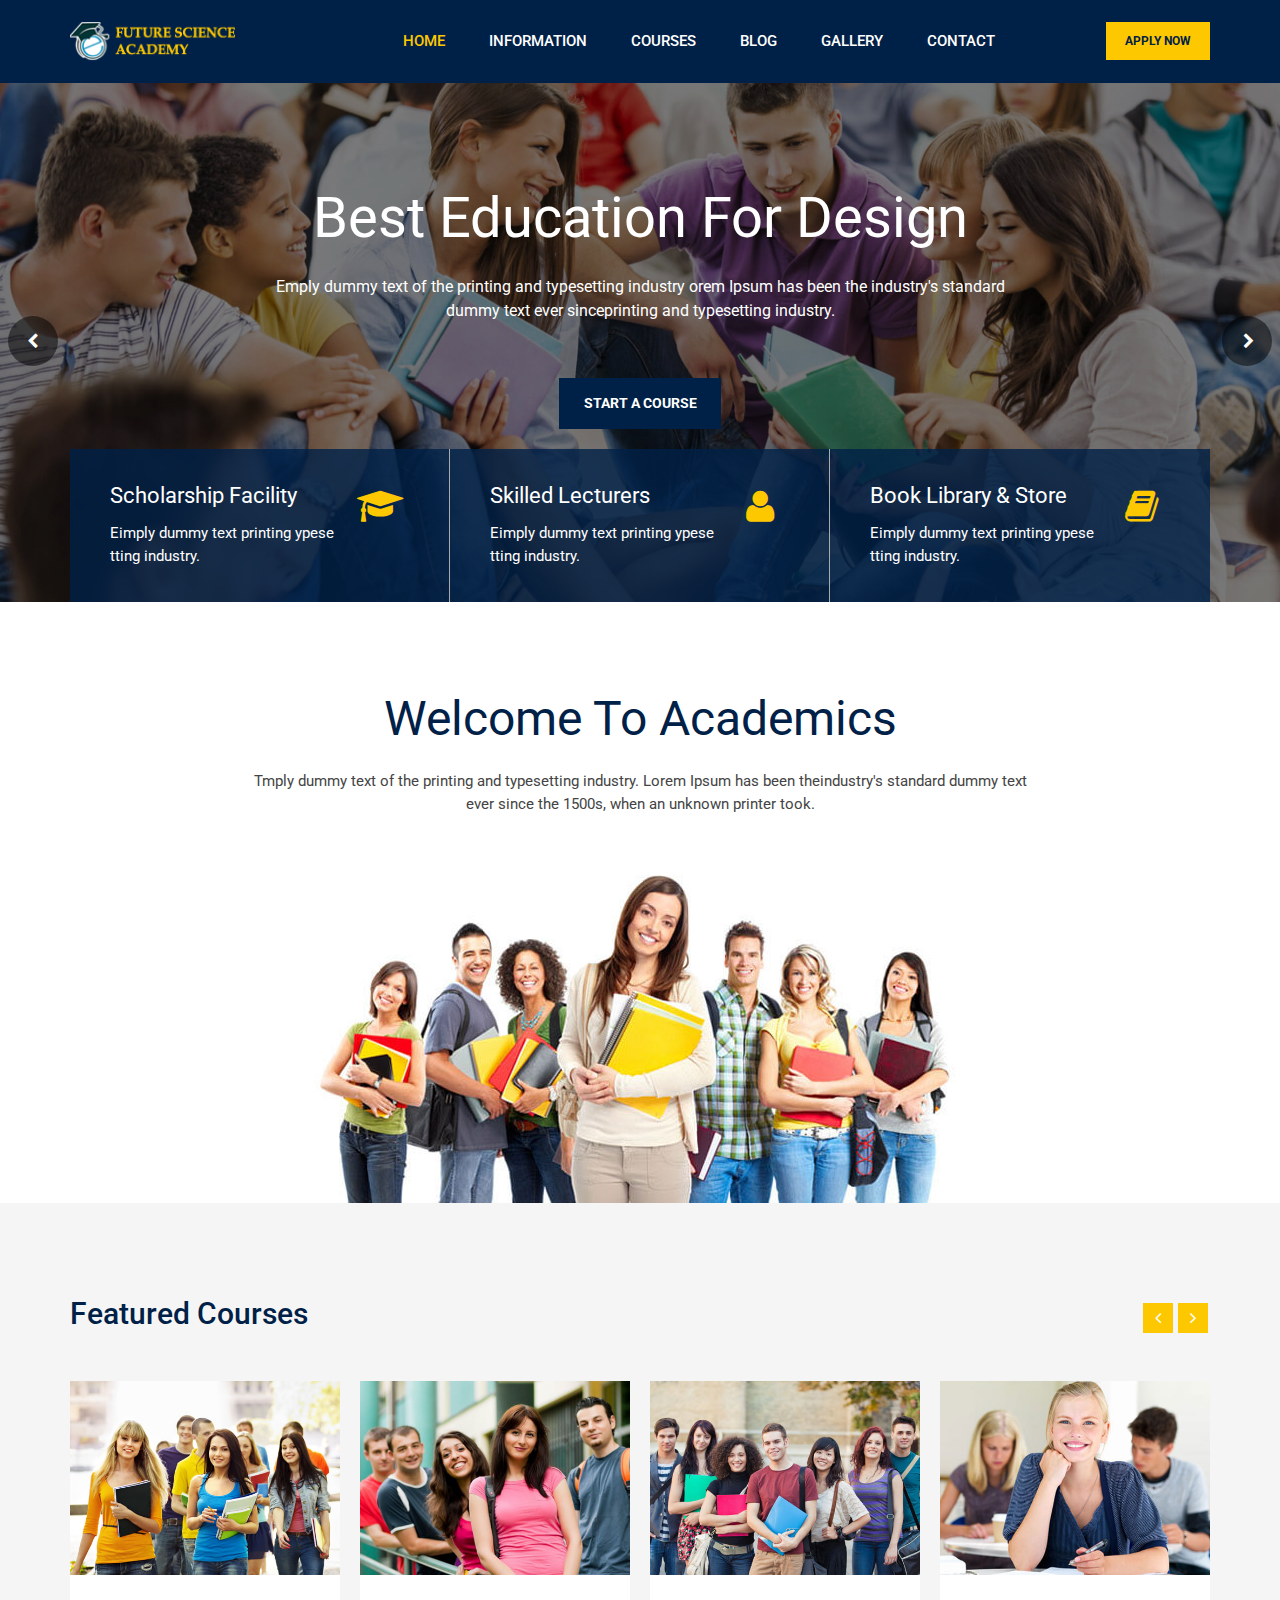
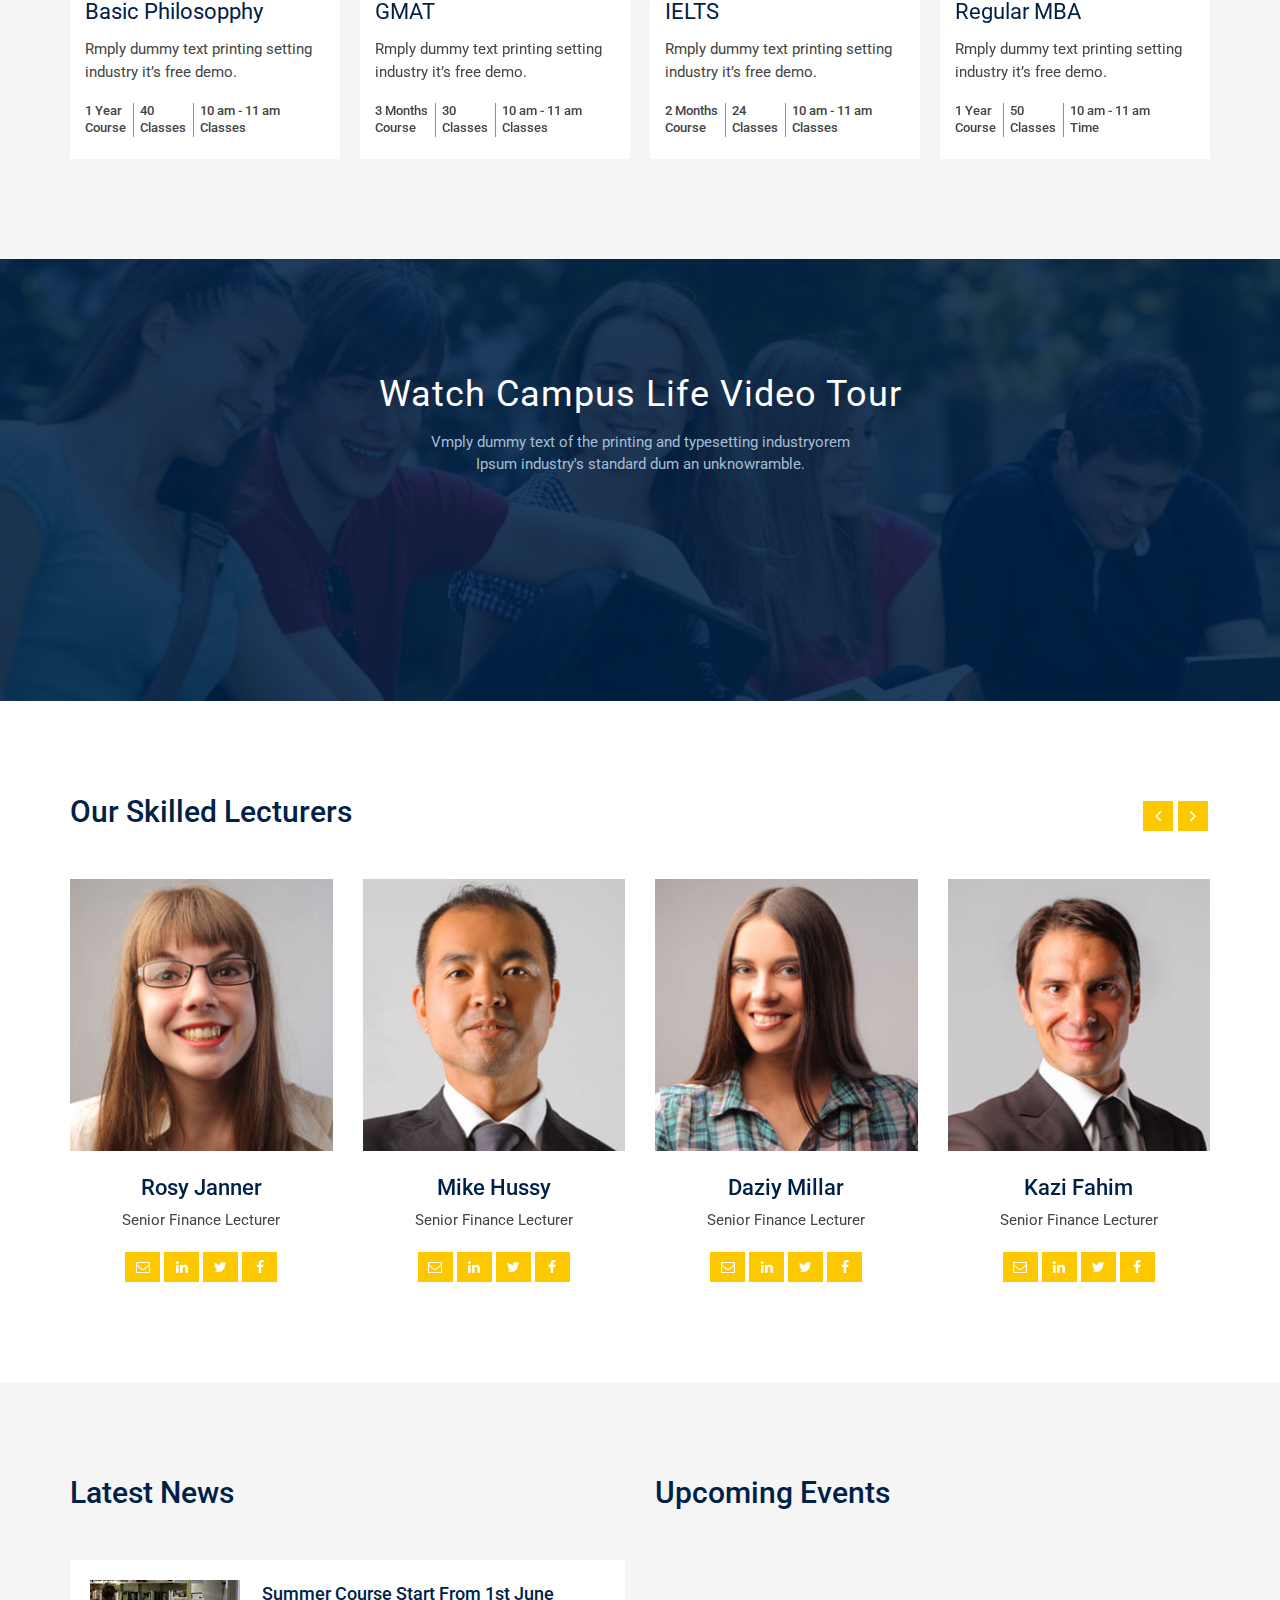
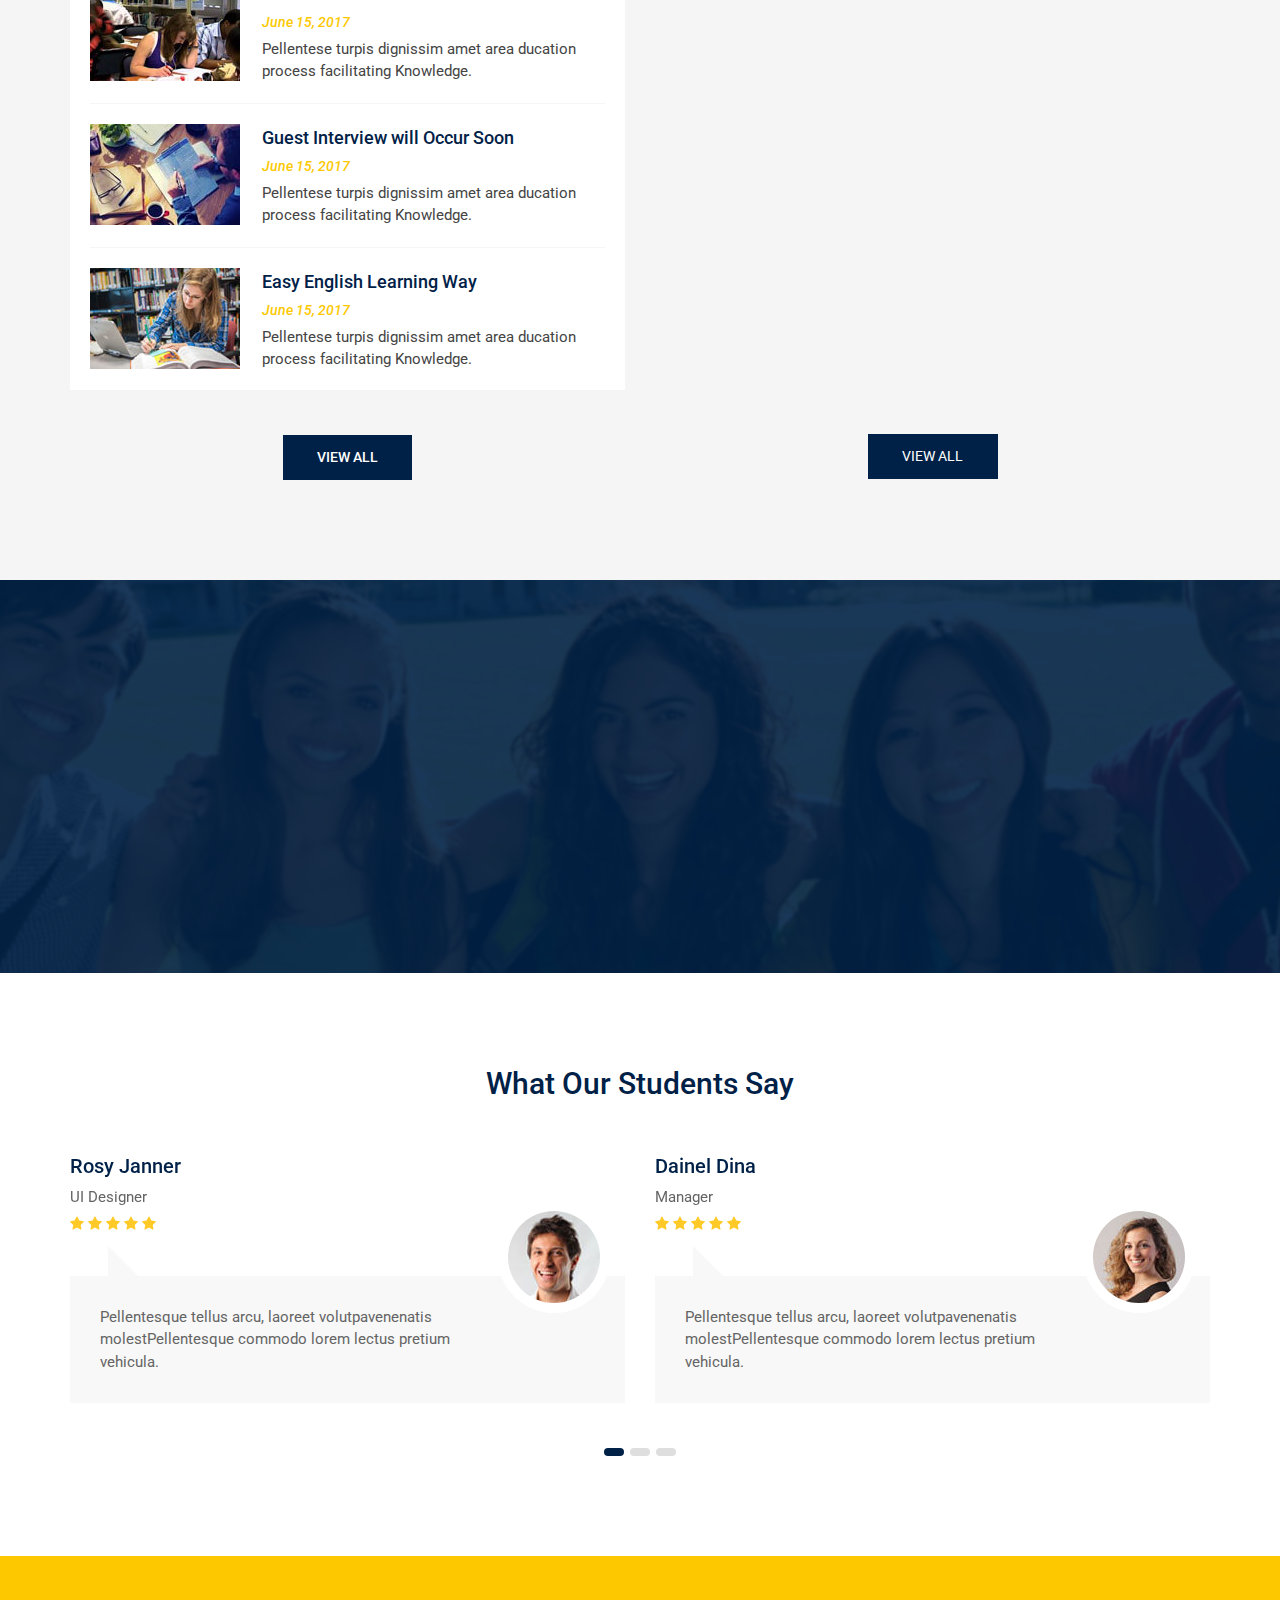
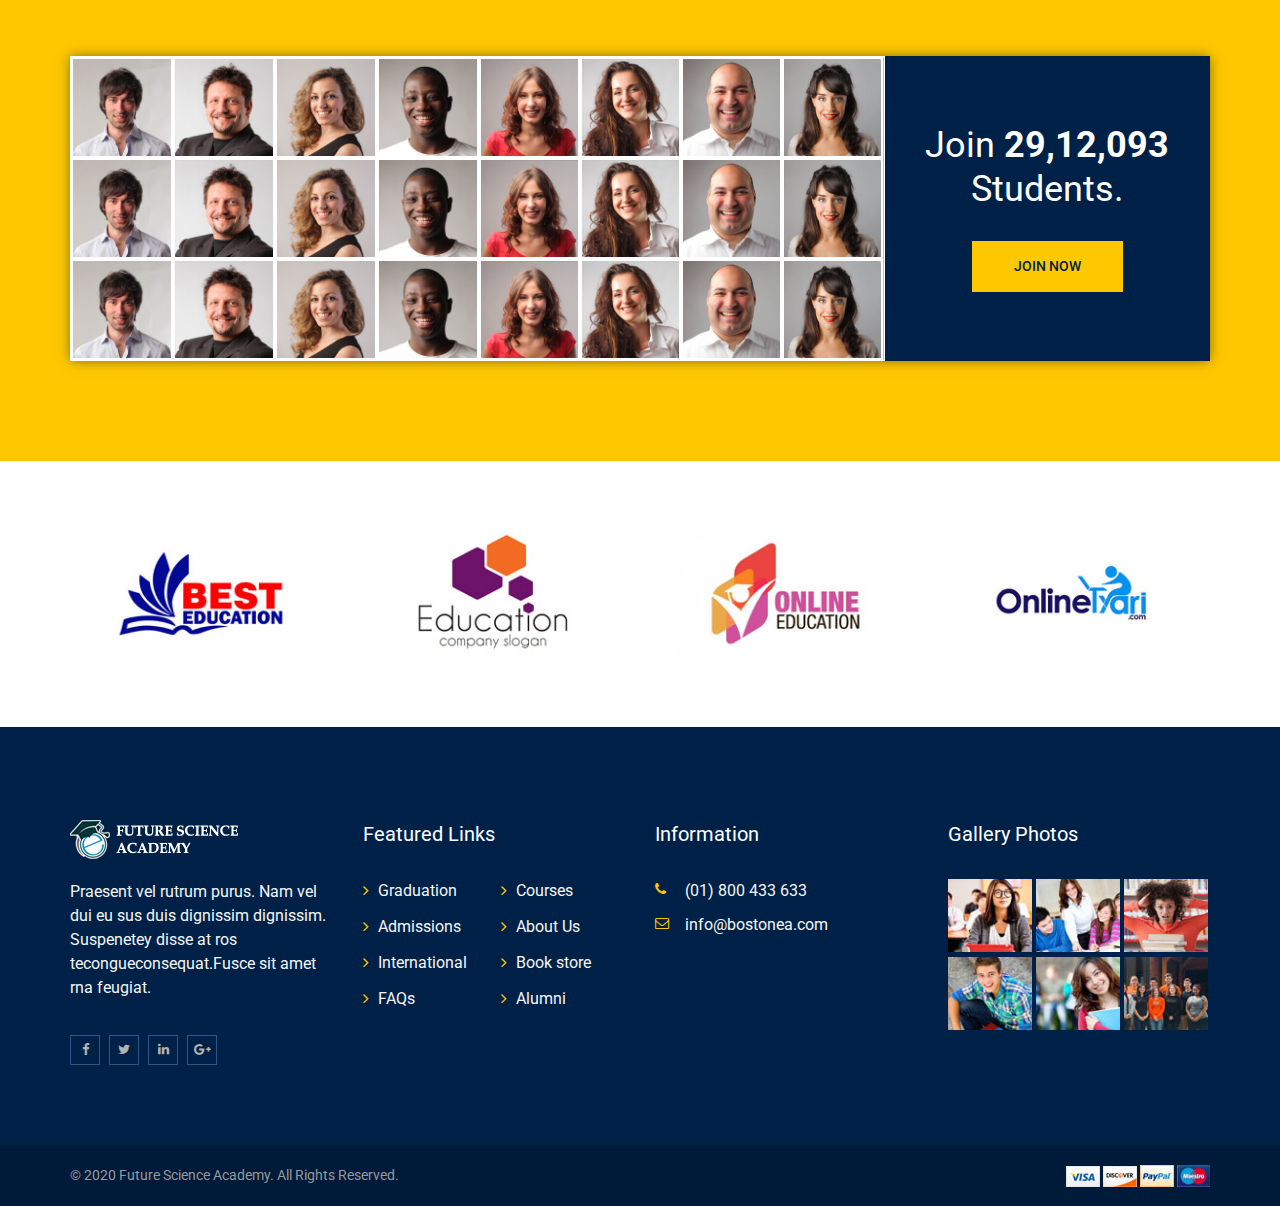
==== index.html @ 7311dbf7 "Website Push" ====
<!doctype html>
<html class="no-js" lang="">
<meta http-equiv="content-type" content="text/html;charset=UTF-8" />
<head>
    <meta charset="utf-8">
    <meta http-equiv="x-ua-compatible" content="ie=edge">
    <title>Welcome to Future Science Academy!</title>
    <meta name="description" content="">
    <meta name="viewport" content="width=device-width, initial-scale=1">
    <!-- Favicon -->
    <link rel="shortcut icon" type="image/x-icon" href="img/favicon.png">
    <!-- Normalize CSS -->
    <link rel="stylesheet" href="css/normalize.css">
    <!-- Main CSS -->
    <link rel="stylesheet" href="css/main.css">
    <!-- Bootstrap CSS -->
    <link rel="stylesheet" href="css/bootstrap.min.css">
    <!-- Animate CSS -->
    <link rel="stylesheet" href="css/animate.min.css">
    <!-- Font-awesome CSS-->
    <link rel="stylesheet" href="css/font-awesome.min.css">
    <!-- Owl Caousel CSS -->
    <link rel="stylesheet" href="vendor/OwlCarousel/owl.carousel.min.css">
    <link rel="stylesheet" href="vendor/OwlCarousel/owl.theme.default.min.css">
    <!-- Main Menu CSS -->
    <link rel="stylesheet" href="css/meanmenu.min.css">
    <!-- nivo slider CSS -->
    <link rel="stylesheet" href="vendor/slider/css/nivo-slider.css" type="text/css" />
    <link rel="stylesheet" href="vendor/slider/css/preview.css" type="text/css" media="screen" />
    <!-- Datetime Picker Style CSS -->
    <link rel="stylesheet" href="css/jquery.datetimepicker.css">
    <!-- Magic popup CSS -->
    <link rel="stylesheet" href="css/magnific-popup.css">
    <!-- Switch Style CSS -->
    <link rel="stylesheet" href="css/hover-min.css">
    <!-- ReImageGrid CSS -->
    <link rel="stylesheet" href="css/reImageGrid.css">
    <!-- Custom CSS -->
    <link rel="stylesheet" href="style.css">
    <!-- Modernizr Js -->
    <script src="js/modernizr-2.8.3.min.js"></script>
</head>

<body>
    <!--[if lt IE 8]>
            <p class="browserupgrade">You are using an <strong>outdated</strong> browser. Please <a href="http://browsehappy.com/">upgrade your browser</a> to improve your experience.</p>
        <![endif]-->
    <!-- Add your site or application content here -->
    <!-- Preloader Start Here -->
    <div id="preloader"></div>
    <!-- Preloader End Here -->
    <!-- Main Body Area Start Here -->
    <div id="wrapper">
        <!-- Header Area Start Here -->
        <header>
            <div id="header1" class="header1-area">
                <div class="main-menu-area bg-primary" id="sticker">
                    <div class="container">
                        <div class="row">
                            <div class="col-lg-2 col-md-2 col-sm-3">
                                <div class="logo-area">
                                    <a href="index.html"><img class="img-responsive" src="img/logo.png" alt="logo"></a>
                                </div>
                            </div>
                            <div class="col-lg-8 col-md-8 col-sm-9">
                                <nav id="desktop-nav">
                                    <ul>
                                        <li class="active"><a href="index.html">Home</a>
                                        </li>
										<li><a href="#">Information</a>
                                            <ul>
                                                <li><a href="about.html">About Us</a></li>
                                                <li><a href="pricing.html">Pricing Plan</a></li>
                                                <li><a href="faq.html">Faq</a></li>
                                                <li><a href="registration.html">Registration</a></li>
                                            </ul>
                                        </li>
                                        <li><a href="#">Courses</a>
                                            <ul>
                                                <li><a href="courses.html">Course Details</a></li>
                                            </ul>
                                        </li>
                                        <li><a href="#">Blog</a>
                                        </li>
                                        <li><a href="gallery.html">Gallery</a>
                                        </li>
                                        <li><a href="contact.html">Contact</a>
                                        </li>
                                    </ul>
                                </nav>
                            </div>
                            <div class="col-lg-2 col-md-2 hidden-sm">
                                <div class="apply-btn-area">
                                    <a href="#" class="apply-now-btn">Apply Now</a>
                                </div>
                            </div>
                        </div>
                    </div>
                </div>
            </div>
            <!-- Mobile Menu Area Start -->
            <div class="mobile-menu-area">
                <div class="container">
                    <div class="row">
                        <div class="col-md-12">
                            <div class="mobile-menu">
                                <nav id="dropdown">
                                    <ul>
                                        <li><a href="index.html">Home</a>
                                            <ul>
                                                <li><a href="index.html">Home 1</a></li>
                                                <li><a href="index2.html">Home 2</a></li>
                                                <li><a href="index3.html">Home 3</a></li>
                                                <li><a href="index4.html">Home 4</a></li>
                                            </ul>
                                        </li>
                                        <li><a href="#">Pages</a>
                                            <ul>
                                                <li><a href="about1.html">About 1</a></li>
                                                <li><a href="about2.html">About 2</a></li>
                                                <li><a href="about3.html">About 3</a></li>
                                                <li><a href="about4.html">About 4</a></li>
                                                <li><a href="lecturers1.html">lecturers 1</a></li>
                                                <li><a href="lecturers2.html">lecturers 2</a></li>
                                                <li><a href="single-lecturers.html">lecturers Details</a></li>
                                                <li><a href="pricing1.html">Pricing Plan 1</a></li>
                                                <li><a href="pricing2.html">Pricing Plan 2</a></li>
                                                <li><a href="shop1.html">Shop 1</a></li>
                                                <li><a href="shop2.html">Shop 2</a></li>
                                                <li><a href="single-shop.html">Shop Details</a></li>
                                                <li><a href="faq.html">Faq</a></li>
                                                <li><a href="404.html">404 Error</a></li>
                                            </ul>
                                        </li>
                                        <li><a href="#">Courses</a>
                                            <ul>
                                                <li><a href="courses1.html">Courses 1</a></li>
                                                <li><a href="courses2.html">Courses 2</a></li>
                                                <li><a href="courses3.html">Courses 3</a></li>
                                                <li><a href="single-courses1.html">Course Details 1</a></li>
                                                <li><a href="single-courses2.html">Course Details 2</a></li>
                                                <li><a href="single-courses3.html">Course Details 3</a></li>
                                            </ul>
                                        </li>
                                        <li><a href="#">Research</a>
                                            <ul>
                                                <li><a href="research1.html">Research 1</a></li>
                                                <li><a href="research2.html">Research 2</a></li>
                                                <li><a href="research3.html">Research 3</a></li>
                                                <li><a href="single-research.html">Research Details</a></li>
                                            </ul>
                                        </li>
                                        <li><a href="#">News</a>
                                            <ul>
                                                <li class="has-child-menu"><a href="#">News</a>
                                                    <ul class="thired-level">
                                                        <li><a href="news1.html">News 1</a></li>
                                                        <li><a href="news2.html">News 2</a></li>
                                                        <li><a href="single-news.html">News Details</a></li>
                                                    </ul>
                                                </li>
                                                <li class="has-child-menu"><a href="#">Event</a>
                                                    <ul class="thired-level">
                                                        <li><a href="event.html">Event</a></li>
                                                        <li><a href="single-event.html">Event Details</a></li>
                                                    </ul>
                                                </li>
                                            </ul>
                                        </li>
                                        <li><a href="#">Gallery</a>
                                            <ul>
                                                <li><a href="gallery1.html">Gallery 1</a></li>
                                                <li><a href="gallery2.html">Gallery 2</a></li>
                                            </ul>
                                        </li>
                                        <li><a href="#">Contact</a>
                                            <ul>
                                                <li><a href="contact1.html">Contact 1</a></li>
                                                <li><a href="contact2.html">Contact 2</a></li>
                                            </ul>
                                        </li>
                                    </ul>
                                </nav>
                            </div>
                        </div>
                    </div>
                </div>
            </div>
            <!-- Mobile Menu Area End -->
        </header>
        <!-- Header Area End Here -->
        <!-- Slider 1 Area Start Here -->
        <div class="slider1-area overlay-default index1">
            <div class="bend niceties preview-1">
                <div id="ensign-nivoslider-3" class="slides">
                    <img src="img/slider/1-1.jpg" alt="slider" title="#slider-direction-1" />
                    <img src="img/slider/1-2.jpg" alt="slider" title="#slider-direction-2" />
                    <img src="img/slider/1-3.jpg" alt="slider" title="#slider-direction-3" />
                </div>
                <div id="slider-direction-1" class="t-cn slider-direction">
                    <div class="slider-content s-tb slide-1">
                        <div class="title-container s-tb-c">
                            <div class="title1">Best Education For Design</div>
                            <p>Emply dummy text of the printing and typesetting industry orem Ipsum has been the industry's standard
                                <br>dummy text ever sinceprinting and typesetting industry. </p>
                            <div class="slider-btn-area">
                                <a href="#" class="default-big-btn">Start a Course</a>
                            </div>
                        </div>
                    </div>
                </div>
                <div id="slider-direction-2" class="t-cn slider-direction">
                    <div class="slider-content s-tb slide-2">
                        <div class="title-container s-tb-c">
                            <div class="title1">Best Education For HTML Template</div>
                            <p>Emply dummy text of the printing and typesetting industry orem Ipsum has been the industry's standard
                                <br>dummy text ever sinceprinting and typesetting industry. </p>
                            <div class="slider-btn-area">
                                <a href="#" class="default-big-btn">Start a Course</a>
                            </div>
                        </div>
                    </div>
                </div>
                <div id="slider-direction-3" class="t-cn slider-direction">
                    <div class="slider-content s-tb slide-3">
                        <div class="title-container s-tb-c">
                            <div class="title1">Best Education Into PHP</div>
                            <p>Emply dummy text of the printing and typesetting industry orem Ipsum has been the industry's standard
                                <br>dummy text ever sinceprinting and typesetting industry. </p>
                            <div class="slider-btn-area">
                                <a href="#" class="default-big-btn">Start a Course</a>
                            </div>
                        </div>
                    </div>
                </div>
            </div>
        </div>
        <!-- Slider 1 Area End Here -->
        <!-- Service 1 Area Start Here -->
        <div class="service1-area">
            <div class="service1-inner-area">
                <div class="container">
                    <div class="row service1-wrapper">
                        <div class="col-lg-4 col-md-4 col-sm-4 col-xs-12 service-box1">
                            <div class="service-box-content">
                                <h3><a href="#">Scholarship Facility</a></h3>
                                <p>Eimply dummy text printing ypese tting industry.</p>
                            </div>
                            <div class="service-box-icon">
                                <i class="fa fa-graduation-cap" aria-hidden="true"></i>
                            </div>
                        </div>
                        <div class="col-lg-4 col-md-4 col-sm-4 col-xs-12 service-box1">
                            <div class="service-box-content">
                                <h3><a href="#">Skilled Lecturers</a></h3>
                                <p>Eimply dummy text printing ypese tting industry.</p>
                            </div>
                            <div class="service-box-icon">
                                <i class="fa fa-user" aria-hidden="true"></i>
                            </div>
                        </div>
                        <div class="col-lg-4 col-md-4 col-sm-4 col-xs-12 service-box1">
                            <div class="service-box-content">
                                <h3><a href="#">Book Library & Store</a></h3>
                                <p>Eimply dummy text printing ypese tting industry.</p>
                            </div>
                            <div class="service-box-icon">
                                <i class="fa fa-book" aria-hidden="true"></i>
                            </div>
                        </div>
                    </div>
                </div>
            </div>
        </div>
        <!-- Service 1 Area End Here -->
        <!-- About 1 Area Start Here -->
        <div class="about1-area">
            <div class="container">
                <h1 class="about-title wow fadeIn" data-wow-duration="1s" data-wow-delay=".2s">Welcome To Academics</h1>
                <p class="about-sub-title wow fadeIn" data-wow-duration="1s" data-wow-delay=".2s">Tmply dummy text of the printing and typesetting industry. Lorem Ipsum has been theindustry's standard dummy text ever since the 1500s, when an unknown printer took.</p>
                <div class="about-img-holder wow fadeIn" data-wow-duration="2s" data-wow-delay=".2s">
                    <img src="img/about/1.jpg" alt="about" class="img-responsive" />
                </div>
            </div>
        </div>
        <!-- About 1 Area End Here -->
        <!-- Courses 1 Area Start Here -->
        <div class="courses1-area">
            <div class="container">
                <h2 class="title-default-left">Featured Courses</h2>
            </div>
            <div id="shadow-carousel" class="container">
                <div class="rc-carousel" data-loop="true" data-items="4" data-margin="20" data-autoplay="false" data-autoplay-timeout="10000" data-smart-speed="2000" data-dots="false" data-nav="true" data-nav-speed="false" data-r-x-small="1" data-r-x-small-nav="true" data-r-x-small-dots="false" data-r-x-medium="2" data-r-x-medium-nav="true" data-r-x-medium-dots="false" data-r-small="2" data-r-small-nav="true" data-r-small-dots="false" data-r-medium="3" data-r-medium-nav="true" data-r-medium-dots="false" data-r-large="4" data-r-large-nav="true" data-r-large-dots="false">
                    <div class="courses-box1">
                        <div class="single-item-wrapper">
                            <div class="courses-img-wrapper hvr-bounce-to-bottom">
                                <img class="img-responsive" src="img/course/1.jpg" alt="courses">
                                <a href="single-courses1.html"><i class="fa fa-link" aria-hidden="true"></i></a>
                            </div>
                            <div class="courses-content-wrapper">
                                <h3 class="item-title"><a href="#">Basic Philosopphy</a></h3>
                                <p class="item-content">Rmply dummy text printing setting industry it’s free demo.</p>
                                <ul class="courses-info">
                                    <li>1 Year
                                        <br><span> Course</span></li>
                                    <li>40
                                        <br><span> Classes</span></li>
                                    <li>10 am - 11 am
                                        <br><span> Classes</span></li>
                                </ul>
                            </div>
                        </div>
                    </div>
                    <div class="courses-box1">
                        <div class="single-item-wrapper">
                            <div class="courses-img-wrapper hvr-bounce-to-bottom">
                                <img class="img-responsive" src="img/course/2.jpg" alt="courses">
                                <a href="single-courses1.html"><i class="fa fa-link" aria-hidden="true"></i></a>
                            </div>
                            <div class="courses-content-wrapper">
                                <h3 class="item-title"><a href="#">GMAT</a></h3>
                                <p class="item-content">Rmply dummy text printing setting industry it’s free demo.</p>
                                <ul class="courses-info">
                                    <li>3 Months
                                        <br><span> Course</span></li>
                                    <li>30
                                        <br><span> Classes</span></li>
                                    <li>10 am - 11 am
                                        <br><span> Classes</span></li>
                                </ul>
                            </div>
                        </div>
                    </div>
                    <div class="courses-box1">
                        <div class="single-item-wrapper">
                            <div class="courses-img-wrapper hvr-bounce-to-bottom">
                                <img class="img-responsive" src="img/course/3.jpg" alt="courses">
                                <a href="single-courses1.html"><i class="fa fa-link" aria-hidden="true"></i></a>
                            </div>
                            <div class="courses-content-wrapper">
                                <h3 class="item-title"><a href="#">IELTS</a></h3>
                                <p class="item-content">Rmply dummy text printing setting industry it’s free demo.</p>
                                <ul class="courses-info">
                                    <li>2 Months
                                        <br><span> Course</span></li>
                                    <li>24
                                        <br><span> Classes</span></li>
                                    <li>10 am - 11 am
                                        <br><span> Classes</span></li>
                                </ul>
                            </div>
                        </div>
                    </div>
                    <div class="courses-box1">
                        <div class="single-item-wrapper">
                            <div class="courses-img-wrapper hvr-bounce-to-bottom">
                                <img class="img-responsive" src="img/course/4.jpg" alt="courses">
                                <a href="single-courses1.html"><i class="fa fa-link" aria-hidden="true"></i></a>
                            </div>
                            <div class="courses-content-wrapper">
                                <h3 class="item-title"><a href="#">Regular MBA</a></h3>
                                <p class="item-content">Rmply dummy text printing setting industry it’s free demo.</p>
                                <ul class="courses-info">
                                    <li>1 Year
                                        <br><span> Course</span></li>
                                    <li>50
                                        <br><span> Classes</span></li>
                                    <li>10 am - 11 am
                                        <br><span> Time</span></li>
                                </ul>
                            </div>
                        </div>
                    </div>
                    <div class="courses-box1">
                        <div class="single-item-wrapper">
                            <div class="courses-img-wrapper hvr-bounce-to-bottom">
                                <img class="img-responsive" src="img/course/5.jpg" alt="courses">
                                <a href="single-courses1.html"><i class="fa fa-link" aria-hidden="true"></i></a>
                            </div>
                            <div class="courses-content-wrapper">
                                <h3 class="item-title"><a href="#">Basic Philosopphy</a></h3>
                                <p class="item-content">Rmply dummy text printing setting industry it’s free demo.</p>
                                <ul class="courses-info">
                                    <li>1 Year
                                        <br><span> Course</span></li>
                                    <li>40
                                        <br><span> Classes</span></li>
                                    <li>10 am - 11 am
                                        <br><span> Time</span></li>
                                </ul>
                            </div>
                        </div>
                    </div>
                    <div class="courses-box1">
                        <div class="single-item-wrapper">
                            <div class="courses-img-wrapper hvr-bounce-to-bottom">
                                <img class="img-responsive" src="img/course/6.jpg" alt="courses">
                                <a href="single-courses1.html"><i class="fa fa-link" aria-hidden="true"></i></a>
                            </div>
                            <div class="courses-content-wrapper">
                                <h3 class="item-title"><a href="#">GMAT</a></h3>
                                <p class="item-content">Rmply dummy text printing setting industry it’s free demo.</p>
                                <ul class="courses-info">
                                    <li>3 Months
                                        <br><span> Course</span></li>
                                    <li>30
                                        <br><span> Classes</span></li>
                                    <li>10 am - 11 am
                                        <br><span> Time</span></li>
                                </ul>
                            </div>
                        </div>
                    </div>
                    <div class="courses-box1">
                        <div class="single-item-wrapper">
                            <div class="courses-img-wrapper hvr-bounce-to-bottom">
                                <img class="img-responsive" src="img/course/7.jpg" alt="courses">
                                <a href="single-courses1.html"><i class="fa fa-link" aria-hidden="true"></i></a>
                            </div>
                            <div class="courses-content-wrapper">
                                <h3 class="item-title"><a href="#">Regular MBA</a></h3>
                                <p class="item-content">Rmply dummy text printing setting industry it’s free demo.</p>
                                <ul class="courses-info">
                                    <li>1 Year
                                        <br><span> Course</span></li>
                                    <li>50
                                        <br><span> Classes</span></li>
                                    <li>10 am - 11 am
                                        <br><span> Time</span></li>
                                </ul>
                            </div>
                        </div>
                    </div>
                </div>
            </div>
        </div>
        <!-- Courses 1 Area End Here -->
        <!-- Video Area Start Here -->
        <div class="video-area overlay-video bg-common-style" style="background-image: url('img/banner/1.jpg');">
            <div class="container">
                <div class="video-content">
                    <h2 class="video-title">Watch Campus Life Video Tour</h2>
                    <p class="video-sub-title">Vmply dummy text of the printing and typesetting industryorem
                        <br>Ipsum industry's standard dum an unknowramble.</p>
                    <a class="play-btn popup-youtube wow bounceInUp" data-wow-duration="2s" data-wow-delay=".1s" href="http://www.youtube.com/watch?v=1iIZeIy7TqM"><i class="fa fa-play" aria-hidden="true"></i></a>
                </div>
            </div>
        </div>
        <!-- Video Area End Here -->
        <!-- Lecturers Area Start Here -->
        <div class="lecturers-area">
            <div class="container">
                <h2 class="title-default-left">Our Skilled Lecturers</h2>
            </div>
            <div class="container">
                <div class="rc-carousel" data-loop="true" data-items="4" data-margin="30" data-autoplay="false" data-autoplay-timeout="10000" data-smart-speed="2000" data-dots="false" data-nav="true" data-nav-speed="false" data-r-x-small="1" data-r-x-small-nav="true" data-r-x-small-dots="false" data-r-x-medium="2" data-r-x-medium-nav="true" data-r-x-medium-dots="false" data-r-small="3" data-r-small-nav="true" data-r-small-dots="false" data-r-medium="4" data-r-medium-nav="true" data-r-medium-dots="false" data-r-large="4" data-r-large-nav="true" data-r-large-dots="false">
                    <div class="single-item">
                        <div class="lecturers1-item-wrapper">
                            <div class="lecturers-img-wrapper">
                                <a href="#"><img class="img-responsive" src="img/team/1.jpg" alt="team"></a>
                            </div>
                            <div class="lecturers-content-wrapper">
                                <h3 class="item-title"><a href="#">Rosy Janner</a></h3>
                                <span class="item-designation">Senior Finance Lecturer</span>
                                <ul class="lecturers-social">
                                    <li><a href="#"><i class="fa fa-envelope-o" aria-hidden="true"></i></a></li>
                                    <li><a href="#"><i class="fa fa-linkedin" aria-hidden="true"></i></a></li>
                                    <li><a href="#"><i class="fa fa-twitter" aria-hidden="true"></i></a></li>
                                    <li><a href="#"><i class="fa fa-facebook" aria-hidden="true"></i></a></li>
                                </ul>
                            </div>
                        </div>
                    </div>
                    <div class="single-item">
                        <div class="lecturers1-item-wrapper">
                            <div class="lecturers-img-wrapper">
                                <a href="#"><img class="img-responsive" src="img/team/2.jpg" alt="team"></a>
                            </div>
                            <div class="lecturers-content-wrapper">
                                <h3 class="item-title"><a href="#">Mike Hussy</a></h3>
                                <span class="item-designation">Senior Finance Lecturer</span>
                                <ul class="lecturers-social">
                                    <li><a href="#"><i class="fa fa-envelope-o" aria-hidden="true"></i></a></li>
                                    <li><a href="#"><i class="fa fa-linkedin" aria-hidden="true"></i></a></li>
                                    <li><a href="#"><i class="fa fa-twitter" aria-hidden="true"></i></a></li>
                                    <li><a href="#"><i class="fa fa-facebook" aria-hidden="true"></i></a></li>
                                </ul>
                            </div>
                        </div>
                    </div>
                    <div class="single-item">
                        <div class="lecturers1-item-wrapper">
                            <div class="lecturers-img-wrapper">
                                <a href="#"><img class="img-responsive" src="img/team/3.jpg" alt="team"></a>
                            </div>
                            <div class="lecturers-content-wrapper">
                                <h3 class="item-title"><a href="#">Daziy Millar</a></h3>
                                <span class="item-designation">Senior Finance Lecturer</span>
                                <ul class="lecturers-social">
                                    <li><a href="#"><i class="fa fa-envelope-o" aria-hidden="true"></i></a></li>
                                    <li><a href="#"><i class="fa fa-linkedin" aria-hidden="true"></i></a></li>
                                    <li><a href="#"><i class="fa fa-twitter" aria-hidden="true"></i></a></li>
                                    <li><a href="#"><i class="fa fa-facebook" aria-hidden="true"></i></a></li>
                                </ul>
                            </div>
                        </div>
                    </div>
                    <div class="single-item">
                        <div class="lecturers1-item-wrapper">
                            <div class="lecturers-img-wrapper">
                                <a href="#"><img class="img-responsive" src="img/team/4.jpg" alt="team"></a>
                            </div>
                            <div class="lecturers-content-wrapper">
                                <h3 class="item-title"><a href="#">Kazi Fahim</a></h3>
                                <span class="item-designation">Senior Finance Lecturer</span>
                                <ul class="lecturers-social">
                                    <li><a href="#"><i class="fa fa-envelope-o" aria-hidden="true"></i></a></li>
                                    <li><a href="#"><i class="fa fa-linkedin" aria-hidden="true"></i></a></li>
                                    <li><a href="#"><i class="fa fa-twitter" aria-hidden="true"></i></a></li>
                                    <li><a href="#"><i class="fa fa-facebook" aria-hidden="true"></i></a></li>
                                </ul>
                            </div>
                        </div>
                    </div>
                    <div class="single-item">
                        <div class="lecturers1-item-wrapper">
                            <div class="lecturers-img-wrapper">
                                <a href="#"><img class="img-responsive" src="img/team/1.jpg" alt="team"></a>
                            </div>
                            <div class="lecturers-content-wrapper">
                                <h3 class="item-title"><a href="#">Rosy Janner</a></h3>
                                <span class="item-designation">Senior Finance Lecturer</span>
                                <ul class="lecturers-social">
                                    <li><a href="#"><i class="fa fa-envelope-o" aria-hidden="true"></i></a></li>
                                    <li><a href="#"><i class="fa fa-linkedin" aria-hidden="true"></i></a></li>
                                    <li><a href="#"><i class="fa fa-twitter" aria-hidden="true"></i></a></li>
                                    <li><a href="#"><i class="fa fa-facebook" aria-hidden="true"></i></a></li>
                                </ul>
                            </div>
                        </div>
                    </div>
                    <div class="single-item">
                        <div class="lecturers1-item-wrapper">
                            <div class="lecturers-img-wrapper">
                                <a href="#"><img class="img-responsive" src="img/team/2.jpg" alt="team"></a>
                            </div>
                            <div class="lecturers-content-wrapper">
                                <h3 class="item-title"><a href="#">Mike Hussy</a></h3>
                                <span class="item-designation">Senior Finance Lecturer</span>
                                <ul class="lecturers-social">
                                    <li><a href="#"><i class="fa fa-envelope-o" aria-hidden="true"></i></a></li>
                                    <li><a href="#"><i class="fa fa-linkedin" aria-hidden="true"></i></a></li>
                                    <li><a href="#"><i class="fa fa-twitter" aria-hidden="true"></i></a></li>
                                    <li><a href="#"><i class="fa fa-facebook" aria-hidden="true"></i></a></li>
                                </ul>
                            </div>
                        </div>
                    </div>
                </div>
            </div>
        </div>
        <!-- Lecturers Area End Here -->
        <!-- News and Event Area Start Here -->
        <div class="news-event-area">
            <div class="container">
                <div class="row">
                    <div class="col-lg-6 col-md-6 col-sm-6 col-xs-12 news-inner-area">
                        <h2 class="title-default-left">Latest News</h2>
                        <ul class="news-wrapper">
                            <li>
                                <div class="news-img-holder">
                                    <a href="#"><img src="img/news/1.jpg" class="img-responsive" alt="news"></a>
                                </div>
                                <div class="news-content-holder">
                                    <h3><a href="single-news.html">Summer Course Start From 1st June</a></h3>
                                    <div class="post-date">June 15, 2017</div>
                                    <p>Pellentese turpis dignissim amet area ducation process facilitating Knowledge.</p>
                                </div>
                            </li>
                            <li>
                                <div class="news-img-holder">
                                    <a href="#"><img src="img/news/2.jpg" class="img-responsive" alt="news"></a>
                                </div>
                                <div class="news-content-holder">
                                    <h3><a href="single-news.html">Guest Interview will Occur Soon</a></h3>
                                    <div class="post-date">June 15, 2017</div>
                                    <p>Pellentese turpis dignissim amet area ducation process facilitating Knowledge.</p>
                                </div>
                            </li>
                            <li>
                                <div class="news-img-holder">
                                    <a href="#"><img src="img/news/3.jpg" class="img-responsive" alt="news"></a>
                                </div>
                                <div class="news-content-holder">
                                    <h3><a href="single-news.html">Easy English Learning Way</a></h3>
                                    <div class="post-date">June 15, 2017</div>
                                    <p>Pellentese turpis dignissim amet area ducation process facilitating Knowledge.</p>
                                </div>
                            </li>
                        </ul>
                        <div class="news-btn-holder">
                            <a href="#" class="view-all-accent-btn">View All</a>
                        </div>
                    </div>
                    <div class="col-lg-6 col-md-6 col-sm-6 col-xs-12 event-inner-area">
                        <h2 class="title-default-left">Upcoming Events</h2>
                        <ul class="event-wrapper">
                            <li class="wow bounceInUp" data-wow-duration="2s" data-wow-delay=".1s">
                                <div class="event-calender-wrapper">
                                    <div class="event-calender-holder">
                                        <h3>26</h3>
                                        <p>Jan</p>
                                        <span>2017</span>
                                    </div>
                                </div>
                                <div class="event-content-holder">
                                    <h3><a href="single-event.html">Html MeetUp Conference 2017</a></h3>
                                    <p>Pellentese turpis dignissim amet area ducation process facilitating Knowledge. Pellentese turpis dignissim amet area ducation process facilitating Knowledge. Pellentese turpis dignissim amet area ducation.</p>
                                    <ul>
                                        <li>04:00 PM - 06:00 PM</li>
                                        <li>Australia , Melborn</li>
                                    </ul>
                                </div>
                            </li>
                            <li class="wow bounceInUp" data-wow-duration="2s" data-wow-delay=".3s">
                                <div class="event-calender-wrapper">
                                    <div class="event-calender-holder">
                                        <h3>26</h3>
                                        <p>Jan</p>
                                        <span>2017</span>
                                    </div>
                                </div>
                                <div class="event-content-holder">
                                    <h3><a href="single-event.html">Workshop On UI Design</a></h3>
                                    <p>Pellentese turpis dignissim amet area ducation process facilitating Knowledge. Pellentese turpis dignissim amet area ducation process facilitating Knowledge. Pellentese turpis dignissim amet area ducation.</p>
                                    <ul>
                                        <li>03:00 PM - 05:00 PM</li>
                                        <li>Australia , Melborn</li>
                                    </ul>
                                </div>
                            </li>
                        </ul>
                        <div class="event-btn-holder">
                            <a href="#" class="view-all-primary-btn">View All</a>
                        </div>
                    </div>
                </div>
            </div>
        </div>
        <!-- News and Event Area End Here -->
        <!-- Counter Area Start Here -->
        <div class="counter-area bg-primary-deep" style="background-image: url('img/banner/4.jpg');">
            <div class="container">
                <div class="row">
                    <div class="col-lg-3 col-md-3 col-sm-6 col-xs-12 counter1-box wow fadeInUp" data-wow-duration=".5s" data-wow-delay=".20s">
                        <h2 class="about-counter title-bar-counter" data-num="80">80</h2>
                        <p>PROFESSIONAL TEACHER</p>
                    </div>
                    <div class="col-lg-3 col-md-3 col-sm-6 col-xs-12 counter1-box wow fadeInUp" data-wow-duration=".5s" data-wow-delay=".40s">
                        <h2 class="about-counter title-bar-counter" data-num="20">20</h2>
                        <p>NEWS COURSES EVERY YEARS</p>
                    </div>
                    <div class="col-lg-3 col-md-3 col-sm-6 col-xs-12 counter1-box wow fadeInUp" data-wow-duration=".5s" data-wow-delay=".60s">
                        <h2 class="about-counter title-bar-counter" data-num="56">56</h2>
                        <p>NEWS COURSES EVERY YEARS</p>
                    </div>
                    <div class="col-lg-3 col-md-3 col-sm-6 col-xs-12 counter1-box wow fadeInUp" data-wow-duration=".5s" data-wow-delay=".80s">
                        <h2 class="about-counter title-bar-counter" data-num="77">77</h2>
                        <p>REGISTERED STUDENTS</p>
                    </div>
                </div>
            </div>
        </div>
        <!-- Counter Area End Here -->
        <!-- Students Say Area Start Here -->
        <div class="students-say-area">
            <h2 class="title-default-center">What Our Students Say</h2>
            <div class="container">
                <div class="rc-carousel" data-loop="true" data-items="2" data-margin="30" data-autoplay="false" data-autoplay-timeout="10000" data-smart-speed="2000" data-dots="true" data-nav="false" data-nav-speed="false" data-r-x-small="1" data-r-x-small-nav="false" data-r-x-small-dots="true" data-r-x-medium="2" data-r-x-medium-nav="false" data-r-x-medium-dots="true" data-r-small="2" data-r-small-nav="false" data-r-small-dots="true" data-r-medium="2" data-r-medium-nav="false" data-r-medium-dots="true" data-r-large="2" data-r-large-nav="false" data-r-large-dots="true">
                    <div class="single-item">
                        <div class="single-item-wrapper">
                            <div class="profile-img-wrapper">
                                <a href="#" class="profile-img"><img class="profile-img-responsive img-circle" src="img/students/1.jpg" alt="Testimonial"></a>
                            </div>
                            <div class="tlp-tm-content-wrapper">
                                <h3 class="item-title"><a href="#">Rosy Janner</a></h3>
                                <span class="item-designation">UI Designer</span>
                                <ul class="rating-wrapper">
                                    <li><i class="fa fa-star" aria-hidden="true"></i></li>
                                    <li><i class="fa fa-star" aria-hidden="true"></i></li>
                                    <li><i class="fa fa-star" aria-hidden="true"></i></li>
                                    <li><i class="fa fa-star" aria-hidden="true"></i></li>
                                    <li><i class="fa fa-star" aria-hidden="true"></i></li>
                                </ul>
                                <div class="item-content">Pellentesque tellus arcu, laoreet volutpavenenatis molestPellentesque commodo lorem lectus pretium vehicula.</div>
                            </div>
                        </div>
                    </div>
                    <div class="single-item">
                        <div class="single-item-wrapper">
                            <div class="profile-img-wrapper">
                                <a href="#" class="profile-img"><img class="profile-img-responsive img-circle" src="img/students/2.jpg" alt="Testimonial"></a>
                            </div>
                            <div class="tlp-tm-content-wrapper">
                                <h3 class="item-title"><a href="#">Dainel Dina</a></h3>
                                <span class="item-designation">Manager</span>
                                <ul class="rating-wrapper">
                                    <li><i class="fa fa-star" aria-hidden="true"></i></li>
                                    <li><i class="fa fa-star" aria-hidden="true"></i></li>
                                    <li><i class="fa fa-star" aria-hidden="true"></i></li>
                                    <li><i class="fa fa-star" aria-hidden="true"></i></li>
                                    <li><i class="fa fa-star" aria-hidden="true"></i></li>
                                </ul>
                                <div class="item-content">Pellentesque tellus arcu, laoreet volutpavenenatis molestPellentesque commodo lorem lectus pretium vehicula.</div>
                            </div>
                        </div>
                    </div>
                    <div class="single-item">
                        <div class="single-item-wrapper">
                            <div class="profile-img-wrapper">
                                <a href="#" class="profile-img"><img class="profile-img-responsive img-circle" src="img/students/1.jpg" alt="Testimonial"></a>
                            </div>
                            <div class="tlp-tm-content-wrapper">
                                <h3 class="item-title"><a href="#">Rosy Janner</a></h3>
                                <span class="item-designation">UI Designer</span>
                                <ul class="rating-wrapper">
                                    <li><i class="fa fa-star" aria-hidden="true"></i></li>
                                    <li><i class="fa fa-star" aria-hidden="true"></i></li>
                                    <li><i class="fa fa-star" aria-hidden="true"></i></li>
                                    <li><i class="fa fa-star" aria-hidden="true"></i></li>
                                    <li><i class="fa fa-star" aria-hidden="true"></i></li>
                                </ul>
                                <div class="item-content">Pellentesque tellus arcu, laoreet volutpavenenatis molestPellentesque commodo lorem lectus pretium vehicula.</div>
                            </div>
                        </div>
                    </div>
                    <div class="single-item">
                        <div class="single-item-wrapper">
                            <div class="profile-img-wrapper">
                                <a href="#" class="profile-img"><img class="profile-img-responsive img-circle" src="img/students/2.jpg" alt="Testimonial"></a>
                            </div>
                            <div class="tlp-tm-content-wrapper">
                                <h3 class="item-title"><a href="#">Dainel Dina</a></h3>
                                <span class="item-designation">Manager</span>
                                <ul class="rating-wrapper">
                                    <li><i class="fa fa-star" aria-hidden="true"></i></li>
                                    <li><i class="fa fa-star" aria-hidden="true"></i></li>
                                    <li><i class="fa fa-star" aria-hidden="true"></i></li>
                                    <li><i class="fa fa-star" aria-hidden="true"></i></li>
                                    <li><i class="fa fa-star" aria-hidden="true"></i></li>
                                </ul>
                                <div class="item-content">Pellentesque tellus arcu, laoreet volutpavenenatis molestPellentesque commodo lorem lectus pretium vehicula.</div>
                            </div>
                        </div>
                    </div>
                    <div class="single-item">
                        <div class="single-item-wrapper">
                            <div class="profile-img-wrapper">
                                <a href="#" class="profile-img"><img class="profile-img-responsive img-circle" src="img/students/1.jpg" alt="Testimonial"></a>
                            </div>
                            <div class="tlp-tm-content-wrapper">
                                <h3 class="item-title"><a href="#">Rosy Janner</a></h3>
                                <span class="item-designation">UI Designer</span>
                                <ul class="rating-wrapper">
                                    <li><i class="fa fa-star" aria-hidden="true"></i></li>
                                    <li><i class="fa fa-star" aria-hidden="true"></i></li>
                                    <li><i class="fa fa-star" aria-hidden="true"></i></li>
                                    <li><i class="fa fa-star" aria-hidden="true"></i></li>
                                    <li><i class="fa fa-star" aria-hidden="true"></i></li>
                                </ul>
                                <div class="item-content">Pellentesque tellus arcu, laoreet volutpavenenatis molestPellentesque commodo lorem lectus pretium vehicula.</div>
                            </div>
                        </div>
                    </div>
                    <div class="single-item">
                        <div class="single-item-wrapper">
                            <div class="profile-img-wrapper">
                                <a href="#" class="profile-img"><img class="profile-img-responsive img-circle" src="img/students/2.jpg" alt="Testimonial"></a>
                            </div>
                            <div class="tlp-tm-content-wrapper">
                                <h3 class="item-title"><a href="#">Dainel Dina</a></h3>
                                <span class="item-designation">Manager</span>
                                <ul class="rating-wrapper">
                                    <li><i class="fa fa-star" aria-hidden="true"></i></li>
                                    <li><i class="fa fa-star" aria-hidden="true"></i></li>
                                    <li><i class="fa fa-star" aria-hidden="true"></i></li>
                                    <li><i class="fa fa-star" aria-hidden="true"></i></li>
                                    <li><i class="fa fa-star" aria-hidden="true"></i></li>
                                </ul>
                                <div class="item-content">Pellentesque tellus arcu, laoreet volutpavenenatis molestPellentesque commodo lorem lectus pretium vehicula.</div>
                            </div>
                        </div>
                    </div>
                </div>
            </div>
        </div>
        <!-- Students Say Area End Here -->
        <!-- Students Join 1 Area Start Here -->
        <div class="students-join1-area">
            <div class="container">
                <div class="students-join1-wrapper">
                    <div class="students-join1-left">
                        <div id="ri-grid" class="author-banner-bg ri-grid header text-center">
                            <ul class="ri-grid-list">
                                <li>
                                    <a href="#"><img src="img/students/student1.jpg" alt=""></a>
                                </li>
                                <li>
                                    <a href="#"><img src="img/students/student2.jpg" alt=""></a>
                                </li>
                                <li>
                                    <a href="#"><img src="img/students/student3.jpg" alt=""></a>
                                </li>
                                <li>
                                    <a href="#"><img src="img/students/student4.jpg" alt=""></a>
                                </li>
                                <li>
                                    <a href="#"><img src="img/students/student5.jpg" alt=""></a>
                                </li>
                                <li>
                                    <a href="#"><img src="img/students/student6.jpg" alt=""></a>
                                </li>
                                <li>
                                    <a href="#"><img src="img/students/student7.jpg" alt=""></a>
                                </li>
                                <li>
                                    <a href="#"><img src="img/students/student8.jpg" alt=""></a>
                                </li>
                                <li>
                                    <a href="#"><img src="img/students/student1.jpg" alt=""></a>
                                </li>
                                <li>
                                    <a href="#"><img src="img/students/student2.jpg" alt=""></a>
                                </li>
                                <li>
                                    <a href="#"><img src="img/students/student3.jpg" alt=""></a>
                                </li>
                                <li>
                                    <a href="#"><img src="img/students/student4.jpg" alt=""></a>
                                </li>
                                <li>
                                    <a href="#"><img src="img/students/student5.jpg" alt=""></a>
                                </li>
                                <li>
                                    <a href="#"><img src="img/students/student6.jpg" alt=""></a>
                                </li>
                                <li>
                                    <a href="#"><img src="img/students/student7.jpg" alt=""></a>
                                </li>
                                <li>
                                    <a href="#"><img src="img/students/student8.jpg" alt=""></a>
                                </li>
                                <li>
                                    <a href="#"><img src="img/students/student1.jpg" alt=""></a>
                                </li>
                                <li>
                                    <a href="#"><img src="img/students/student2.jpg" alt=""></a>
                                </li>
                                <li>
                                    <a href="#"><img src="img/students/student3.jpg" alt=""></a>
                                </li>
                                <li>
                                    <a href="#"><img src="img/students/student4.jpg" alt=""></a>
                                </li>
                                <li>
                                    <a href="#"><img src="img/students/student5.jpg" alt=""></a>
                                </li>
                                <li>
                                    <a href="#"><img src="img/students/student6.jpg" alt=""></a>
                                </li>
                                <li>
                                    <a href="#"><img src="img/students/student7.jpg" alt=""></a>
                                </li>
                                <li>
                                    <a href="#"><img src="img/students/student8.jpg" alt=""></a>
                                </li>
                                <li>
                                    <a href="#"><img src="img/students/student1.jpg" alt=""></a>
                                </li>
                                <li>
                                    <a href="#"><img src="img/students/student2.jpg" alt=""></a>
                                </li>
                                <li>
                                    <a href="#"><img src="img/students/student3.jpg" alt=""></a>
                                </li>
                                <li>
                                    <a href="#"><img src="img/students/student4.jpg" alt=""></a>
                                </li>
                                <li>
                                    <a href="#"><img src="img/students/student5.jpg" alt=""></a>
                                </li>
                                <li>
                                    <a href="#"><img src="img/students/student6.jpg" alt=""></a>
                                </li>
                                <li>
                                    <a href="#"><img src="img/students/student7.jpg" alt=""></a>
                                </li>
                                <li>
                                    <a href="#"><img src="img/students/student8.jpg" alt=""></a>
                                </li>
                            </ul>
                        </div>
                    </div>
                    <div class="students-join1-right">
                        <div>
                            <h2>Join<span> 29,12,093</span> Students.</h2>
                            <a href="#" class="join-now-btn">Join Now</a>
                        </div>
                    </div>
                </div>
            </div>
        </div>
        <!-- Students Join 1 Area End Here -->
        <!-- Brand Area Start Here -->
        <div class="brand-area">
            <div class="container">
                <div class="rc-carousel" data-loop="true" data-items="4" data-margin="30" data-autoplay="true" data-autoplay-timeout="5000" data-smart-speed="2000" data-dots="false" data-nav="false" data-nav-speed="false" data-r-x-small="2" data-r-x-small-nav="false" data-r-x-small-dots="false" data-r-x-medium="3" data-r-x-medium-nav="false" data-r-x-medium-dots="false" data-r-small="4" data-r-small-nav="false" data-r-small-dots="false" data-r-medium="4" data-r-medium-nav="false" data-r-medium-dots="false" data-r-large="4" data-r-large-nav="false" data-r-large-dots="false">
                    <div class="brand-area-box">
                        <a href="#"><img src="img/brand/1.jpg" alt="brand"></a>
                    </div>
                    <div class="brand-area-box">
                        <a href="#"><img src="img/brand/2.jpg" alt="brand"></a>
                    </div>
                    <div class="brand-area-box">
                        <a href="#"><img src="img/brand/3.jpg" alt="brand"></a>
                    </div>
                    <div class="brand-area-box">
                        <a href="#"><img src="img/brand/4.jpg" alt="brand"></a>
                    </div>
                    <div class="brand-area-box">
                        <a href="#"><img src="img/brand/1.jpg" alt="brand"></a>
                    </div>
                    <div class="brand-area-box">
                        <a href="#"><img src="img/brand/2.jpg" alt="brand"></a>
                    </div>
                    <div class="brand-area-box">
                        <a href="#"><img src="img/brand/3.jpg" alt="brand"></a>
                    </div>
                    <div class="brand-area-box">
                        <a href="#"><img src="img/brand/4.jpg" alt="brand"></a>
                    </div>
                </div>
            </div>
        </div>
        <!-- Brand Area End Here -->
        <!-- Footer Area Start Here -->
        <footer>
            <div class="footer-area-top">
                <div class="container">
                    <div class="row">
                        <div class="col-lg-3 col-md-3 col-sm-6 col-xs-12">
                            <div class="footer-box">
                                <a href="index.html"><img class="img-responsive" src="img/logo-footer.png" alt="logo"></a>
                                <div class="footer-about">
                                    <p>Praesent vel rutrum purus. Nam vel dui eu sus duis dignissim dignissim. Suspenetey disse at ros tecongueconsequat.Fusce sit amet rna feugiat.</p>
                                </div>
                                <ul class="footer-social">
                                    <li><a href="#"><i class="fa fa-facebook" aria-hidden="true"></i></a></li>
                                    <li><a href="#"><i class="fa fa-twitter" aria-hidden="true"></i></a></li>
                                    <li><a href="#"><i class="fa fa-linkedin" aria-hidden="true"></i></a></li>
                                    <li><a href="#"><i class="fa fa-google-plus" aria-hidden="true"></i></a></li>
                                </ul>
                            </div>
                        </div>
                        <div class="col-lg-3 col-md-3 col-sm-6 col-xs-12">
                            <div class="footer-box">
                                <h3>Featured Links</h3>
                                <ul class="featured-links">
                                    <li>
                                        <ul>
                                            <li><a href="#">Graduation</a></li>
                                            <li><a href="#">Admissions</a></li>
                                            <li><a href="#">International</a></li>
                                            <li><a href="#">FAQs</a></li>
                                        </ul>
                                    </li>
                                    <li>
                                        <ul>
                                            <li><a href="#">Courses</a></li>
                                            <li><a href="#">About Us</a></li>
                                            <li><a href="#">Book store</a></li>
                                            <li><a href="#">Alumni</a></li>
                                        </ul>
                                    </li>
                                </ul>
                            </div>
                        </div>
                        <div class="col-lg-3 col-md-3 col-sm-6 col-xs-12">
                            <div class="footer-box">
                                <h3>Information</h3>
                                <ul class="corporate-address">
                                    <li><i class="fa fa-phone" aria-hidden="true"></i><a href="Phone(01)800433633.html"> (01) 800 433 633 </a></li>
                                    <li><i class="fa fa-envelope-o" aria-hidden="true"></i>info@bostonea.com</li>
                                </ul>
                            </div>
                        </div>
                        <div class="col-lg-3 col-md-3 col-sm-6 col-xs-12">
                            <div class="footer-box">
                                <h3>Gallery Photos</h3>
                                <ul class="flickr-photos">
                                    <li>
                                        <a href="#"><img class="img-responsive" src="img/footer/1.jpg" alt="flickr"></a>
                                    </li>
                                    <li>
                                        <a href="#"><img class="img-responsive" src="img/footer/2.jpg" alt="flickr"></a>
                                    </li>
                                    <li>
                                        <a href="#"><img class="img-responsive" src="img/footer/3.jpg" alt="flickr"></a>
                                    </li>
                                    <li>
                                        <a href="#"><img class="img-responsive" src="img/footer/4.jpg" alt="flickr"></a>
                                    </li>
                                    <li>
                                        <a href="#"><img class="img-responsive" src="img/footer/5.jpg" alt="flickr"></a>
                                    </li>
                                    <li>
                                        <a href="#"><img class="img-responsive" src="img/footer/6.jpg" alt="flickr"></a>
                                    </li>
                                </ul>
                            </div>
                        </div>
                    </div>
                </div>
            </div>
            <div class="footer-area-bottom">
                <div class="container">
                    <div class="row">
                        <div class="col-lg-8 col-md-8 col-sm-8 col-xs-12">
                            <p>&copy; 2020 Future Science Academy. All Rights Reserved.</p>
                        </div>
                        <div class="col-lg-4 col-md-4 col-sm-4 col-xs-12">
                            <ul class="payment-method">
                                <li>
                                    <a href="#"><img alt="payment-method" src="img/payment-method1.jpg"></a>
                                </li>
                                <li>
                                    <a href="#"><img alt="payment-method" src="img/payment-method2.jpg"></a>
                                </li>
                                <li>
                                    <a href="#"><img alt="payment-method" src="img/payment-method3.jpg"></a>
                                </li>
                                <li>
                                    <a href="#"><img alt="payment-method" src="img/payment-method4.jpg"></a>
                                </li>
                            </ul>
                        </div>
                    </div>
                </div>
            </div>
        </footer>
        <!-- Footer Area End Here -->
    </div>
    <!-- Main Body Area End Here -->
    <!-- jquery-->
    <script src="js/jquery-2.2.4.min.js" type="text/javascript"></script>
    <!-- Plugins js -->
    <script src="js/plugins.js" type="text/javascript"></script>
    <!-- Bootstrap js -->
    <script src="js/bootstrap.min.js" type="text/javascript"></script>
    <!-- WOW JS -->
    <script src="js/wow.min.js"></script>
    <!-- Nivo slider js -->
    <script src="vendor/slider/js/jquery.nivo.slider.js" type="text/javascript"></script>
    <script src="vendor/slider/home.js" type="text/javascript"></script>
    <!-- Owl Cauosel JS -->
    <script src="vendor/OwlCarousel/owl.carousel.min.js" type="text/javascript"></script>
    <!-- Meanmenu Js -->
    <script src="js/jquery.meanmenu.min.js" type="text/javascript"></script>
    <!-- Srollup js -->
    <script src="js/jquery.scrollUp.min.js" type="text/javascript"></script>
    <!-- jquery.counterup js -->
    <script src="js/jquery.counterup.min.js"></script>
    <script src="js/waypoints.min.js"></script>
    <!-- Countdown js -->
    <script src="js/jquery.countdown.min.js" type="text/javascript"></script>
    <!-- Isotope js -->
    <script src="js/isotope.pkgd.min.js" type="text/javascript"></script>
    <!-- Magic Popup js -->
    <script src="js/jquery.magnific-popup.min.js" type="text/javascript"></script>
    <!-- Gridrotator js -->
    <script src="js/jquery.gridrotator.js" type="text/javascript"></script>
    <!-- Custom Js -->
    <script src="js/main.js" type="text/javascript"></script>
</body>

</html>
---- css/main.css ----
/*! HTML5 Boilerplate v5.3.0 | MIT License | https://html5boilerplate.com/ */

/*
 * What follows is the result of much research on cross-browser styling.
 * Credit left inline and big thanks to Nicolas Gallagher, Jonathan Neal,
 * Kroc Camen, and the H5BP dev community and team.
 */

/* ==========================================================================
   Base styles: opinionated defaults
   ========================================================================== */

html {
    color: #222;
    font-size: 1em;
    line-height: 1.4;
}

/*
 * Remove text-shadow in selection highlight:
 * https://twitter.com/miketaylr/status/12228805301
 *
 * These selection rule sets have to be separate.
 * Customize the background color to match your design.
 */

::-moz-selection {
    background: #b3d4fc;
    text-shadow: none;
}

::selection {
    background: #b3d4fc;
    text-shadow: none;
}

/*
 * A better looking default horizontal rule
 */

hr {
    display: block;
    height: 1px;
    border: 0;
    border-top: 1px solid #ccc;
    margin: 1em 0;
    padding: 0;
}

/*
 * Remove the gap between audio, canvas, iframes,
 * images, videos and the bottom of their containers:
 * https://github.com/h5bp/html5-boilerplate/issues/440
 */

audio,
canvas,
iframe,
img,
svg,
video {
    vertical-align: middle;
}

/*
 * Remove default fieldset styles.
 */

fieldset {
    border: 0;
    margin: 0;
    padding: 0;
}

/*
 * Allow only vertical resizing of textareas.
 */

textarea {
    resize: vertical;
}

/* ==========================================================================
   Browser Upgrade Prompt
   ========================================================================== */

.browserupgrade {
    margin: 0.2em 0;
    background: #ccc;
    color: #000;
    padding: 0.2em 0;
}

/* ==========================================================================
   Author's custom styles
   ========================================================================== */

















/* ==========================================================================
   Helper classes
   ========================================================================== */

/*
 * Hide visually and from screen readers
 */

.hidden {
    display: none !important;
}

/*
 * Hide only visually, but have it available for screen readers:
 * http://snook.ca/archives/html_and_css/hiding-content-for-accessibility
 */

.visuallyhidden {
    border: 0;
    clip: rect(0 0 0 0);
    height: 1px;
    margin: -1px;
    overflow: hidden;
    padding: 0;
    position: absolute;
    width: 1px;
}

/*
 * Extends the .visuallyhidden class to allow the element
 * to be focusable when navigated to via the keyboard:
 * https://www.drupal.org/node/897638
 */

.visuallyhidden.focusable:active,
.visuallyhidden.focusable:focus {
    clip: auto;
    height: auto;
    margin: 0;
    overflow: visible;
    position: static;
    width: auto;
}

/*
 * Hide visually and from screen readers, but maintain layout
 */

.invisible {
    visibility: hidden;
}

/*
 * Clearfix: contain floats
 *
 * For modern browsers
 * 1. The space content is one way to avoid an Opera bug when the
 *    `contenteditable` attribute is included anywhere else in the document.
 *    Otherwise it causes space to appear at the top and bottom of elements
 *    that receive the `clearfix` class.
 * 2. The use of `table` rather than `block` is only necessary if using
 *    `:before` to contain the top-margins of child elements.
 */

.clearfix:before,
.clearfix:after {
    content: " "; /* 1 */
    display: table; /* 2 */
}

.clearfix:after {
    clear: both;
}

/* ==========================================================================
   EXAMPLE Media Queries for Responsive Design.
   These examples override the primary ('mobile first') styles.
   Modify as content requires.
   ========================================================================== */

@media only screen and (min-width: 35em) {
    /* Style adjustments for viewports that meet the condition */
}

@media print,
       (-webkit-min-device-pixel-ratio: 1.25),
       (min-resolution: 1.25dppx),
       (min-resolution: 120dpi) {
    /* Style adjustments for high resolution devices */
}

/* ==========================================================================
   Print styles.
   Inlined to avoid the additional HTTP request:
   http://www.phpied.com/delay-loading-your-print-css/
   ========================================================================== */

@media print {
    *,
    *:before,
    *:after,
    *:first-letter,
    *:first-line {
        background: transparent !important;
        color: #000 !important; /* Black prints faster:
                                   http://www.sanbeiji.com/archives/953 */
        box-shadow: none !important;
        text-shadow: none !important;
    }

    a,
    a:visited {
        text-decoration: underline;
    }

    a[href]:after {
        content: " (" attr(href) ")";
    }

    abbr[title]:after {
        content: " (" attr(title) ")";
    }

    /*
     * Don't show links that are fragment identifiers,
     * or use the `javascript:` pseudo protocol
     */

    a[href^="#"]:after,
    a[href^="javascript:"]:after {
        content: "";
    }

    pre,
    blockquote {
        border: 1px solid #999;
        page-break-inside: avoid;
    }

    /*
     * Printing Tables:
     * http://css-discuss.incutio.com/wiki/Printing_Tables
     */

    thead {
        display: table-header-group;
    }

    tr,
    img {
        page-break-inside: avoid;
    }

    img {
        max-width: 100% !important;
    }

    p,
    h2,
    h3 {
        orphans: 3;
        widows: 3;
    }

    h2,
    h3 {
        page-break-after: avoid;
    }
}
---- vendor/slider/css/preview.css ----
/*

Skin Name: Nivo Slider Default Theme

Skin URI: http://nivo.dev7studios.com

Description: The default skin for the Nivo Slider.

Version: 1.3

Author: Gilbert Pellegrom

Author URI: http://dev7studios.com

Supports Thumbs: true

*/

/* -------------------------------------

preview-1 

---------------------------------------- */

.preview-1 .nivoSlider .nivo-directionNav a.nivo-prevNav {

  font-size: 0;
  transition: all 0.5s;
}
.preview-1 .nivoSlider .nivo-directionNav a.nivo-nextNav {
 
  font-size: 0;
  transition: all 0.5s;
}
.preview-1 .nivo-controlNav {
    position: absolute;
    z-index: 99999;
    bottom: 68px;
    opacity: 1;
}
.preview-1 .nivo-controlNav a {
  border:1px solid #fff;
  display: inline-block;
  height:18px;
  margin: 0 5px;
  text-indent: -9999px;
  width:18px;
  line-height: 8px;
  background: #3c3c3c;
  cursor: pointer;
  position: relative;
  z-index: 9;
  opacity: 1;
  z-index: -999;
  border-radius: 50%;
}
.preview-1:hover .nivo-controlNav a{
  opacity: 1;
  z-index: 999999;
}
.preview-1 .nivo-controlNav a:hover, .preview-1 .nivo-controlNav a.active {
    background: #ffbe00;
    cursor: pointer;
}
.preview-1:hover .nivo-controlNav a{
  opacity: 1;
  z-index: 999999;
}
.preview-1 .nivo-controlNav {
    position: absolute;
    z-index: 99999;
    bottom: 68px;
    left: 0;
    right: 0;
    margin: 0 auto;
}

/* -------------------------------------

preview-2

---------------------------------------- */

.preview-2 .nivoSlider:hover .nivo-directionNav a.nivo-prevNav {

  left: 15px;

  transition: all 300ms ease-in 0s;

}

.preview-2 .nivoSlider:hover .nivo-directionNav a.nivo-nextNav{

  right: 65px;

  transition: all 300ms ease-in 0s;

}

.preview-2 .nivoSlider .nivo-directionNav a.nivo-prevNav {

  left: -50px;

  font-size: 0;

  transition: all 300ms ease-in 0s;

}

.preview-2 .nivoSlider .nivo-directionNav a.nivo-nextNav {

  right: 0px;

  font-size: 0;

  transition: all 300ms ease-in 0s;

}

.preview-2 .nivo-directionNav a.nivo-prevNav:hover:before{

  background: #fff;

  color: #000;

}

.preview-2 .nivo-directionNav a.nivo-prevNav:before{

  background: rgba(0,0,0,0.25);

  content: "\f053";

  font: normal normal normal 14px/1 FontAwesome;

  color: #fff;

  cursor: pointer;

  font-size: 25px;

  font-weight: 400;

  height: 50px;

  line-height: 50px;

  margin: 0;

  position: absolute;

  text-align: center;

  top: 45%;

  transition: all 300ms ease-in 0s;

  width: 50px;

  z-index: 9;

}

.preview-2 .nivo-directionNav a.nivo-nextNav:hover:before{

  background:#fff;

  color: #000

}

.preview-2 .nivo-directionNav a.nivo-nextNav:before{

  background: rgba(0,0,0,0.25);

  content: "\f054";

  font: normal normal normal 14px/1 FontAwesome;

  color: #fff;

  cursor: pointer;

  font-size: 25px;

  font-weight: 400;

  height: 50px;

  line-height: 50px;

  margin: 0;

  position: absolute;

  text-align: center;

  top: 45%;

  transition: all 300ms ease-in 0s;

  width: 50px;

  z-index: 9;

}

.preview-2 .nivo-controlNav {

    position: relative;

    z-index: 99999;

    bottom: 68px;

}

.preview-2 .nivo-controlNav a {

	border:5px solid #fff;

	display: inline-block;

	height:18px;

	margin: 0 5px;

	text-indent: -9999px;

	width:18px;

	line-height: 8px;

	background: #3c3c3c;

	cursor: pointer;

	position: relative;

	z-index: 9;

	border-radius: 100%;

	opacity: 0;

	z-index: -999;

}

.preview-2:hover .nivo-controlNav a{

  opacity: 1;

  z-index: 999999;

}

.preview-2 .nivo-controlNav a:hover, 

.preview-2 .nivo-controlNav a.active {

    background: #000;

    cursor: pointer;

}
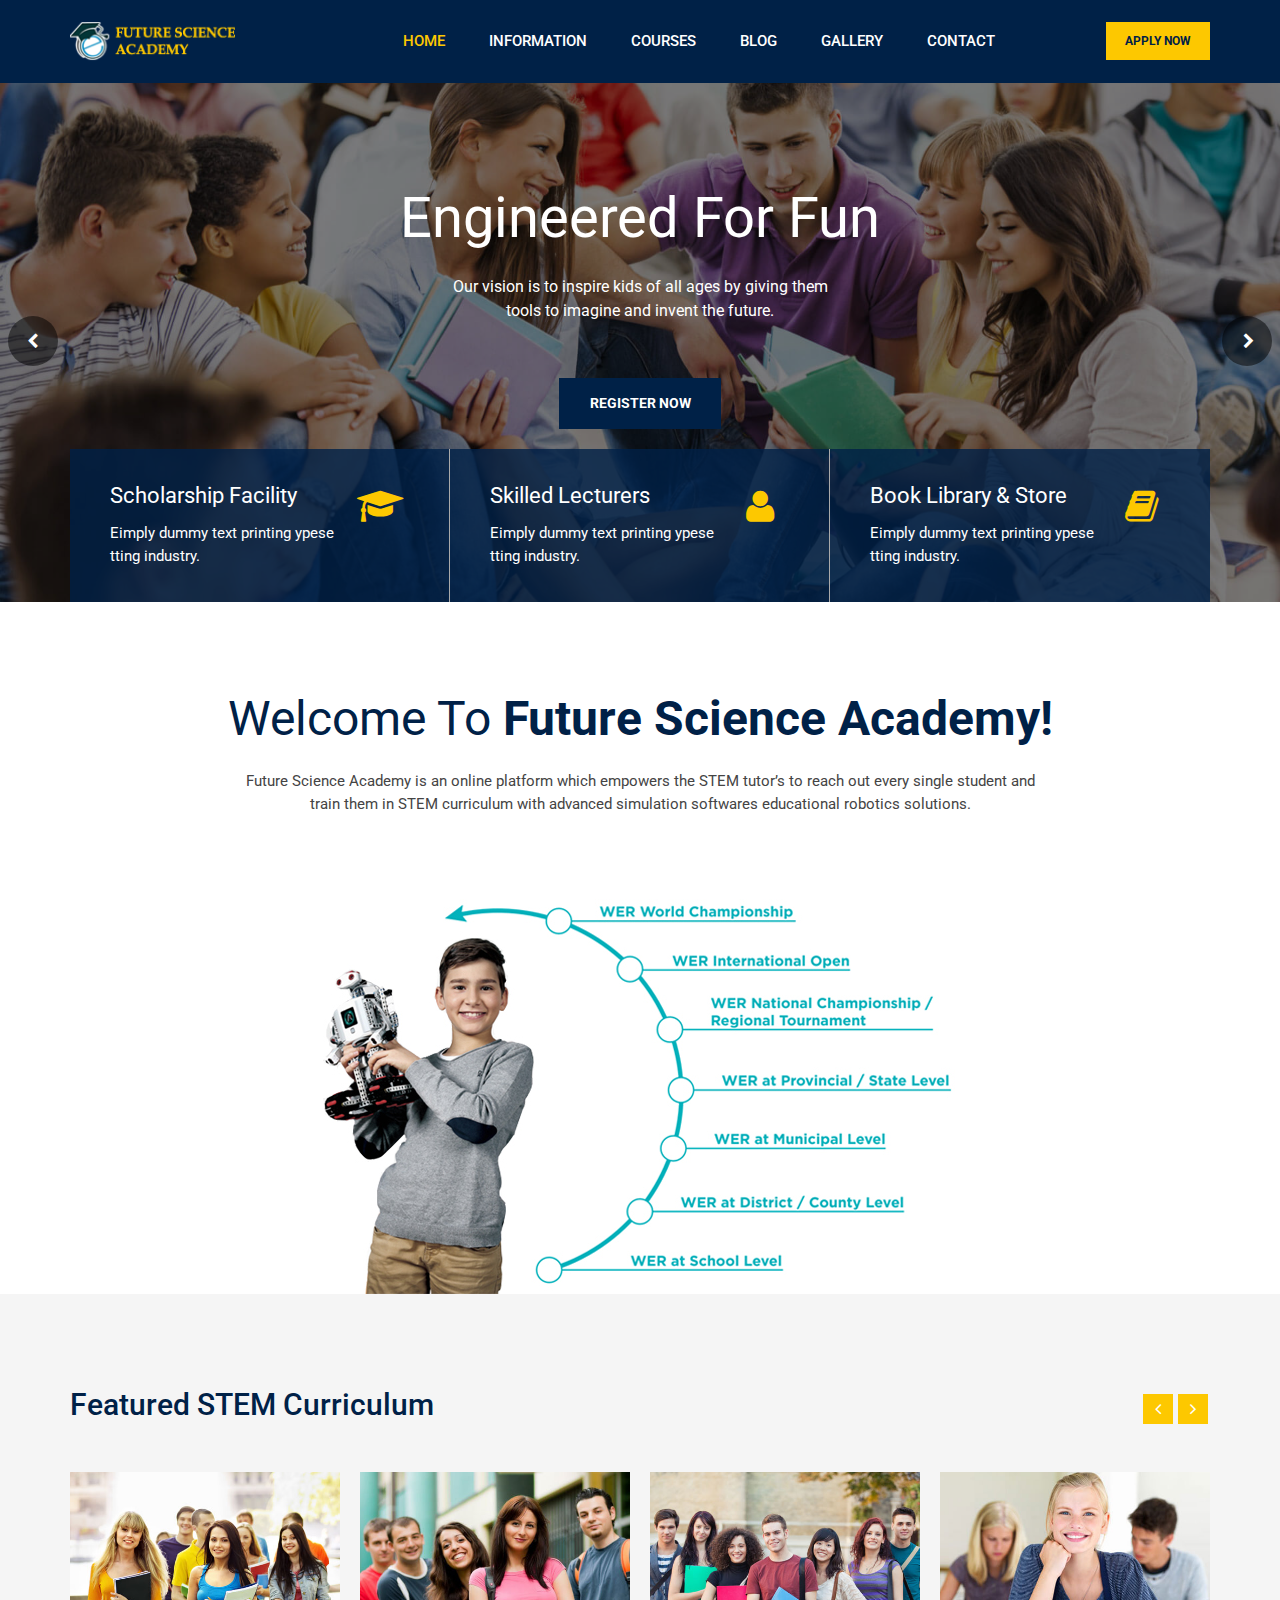
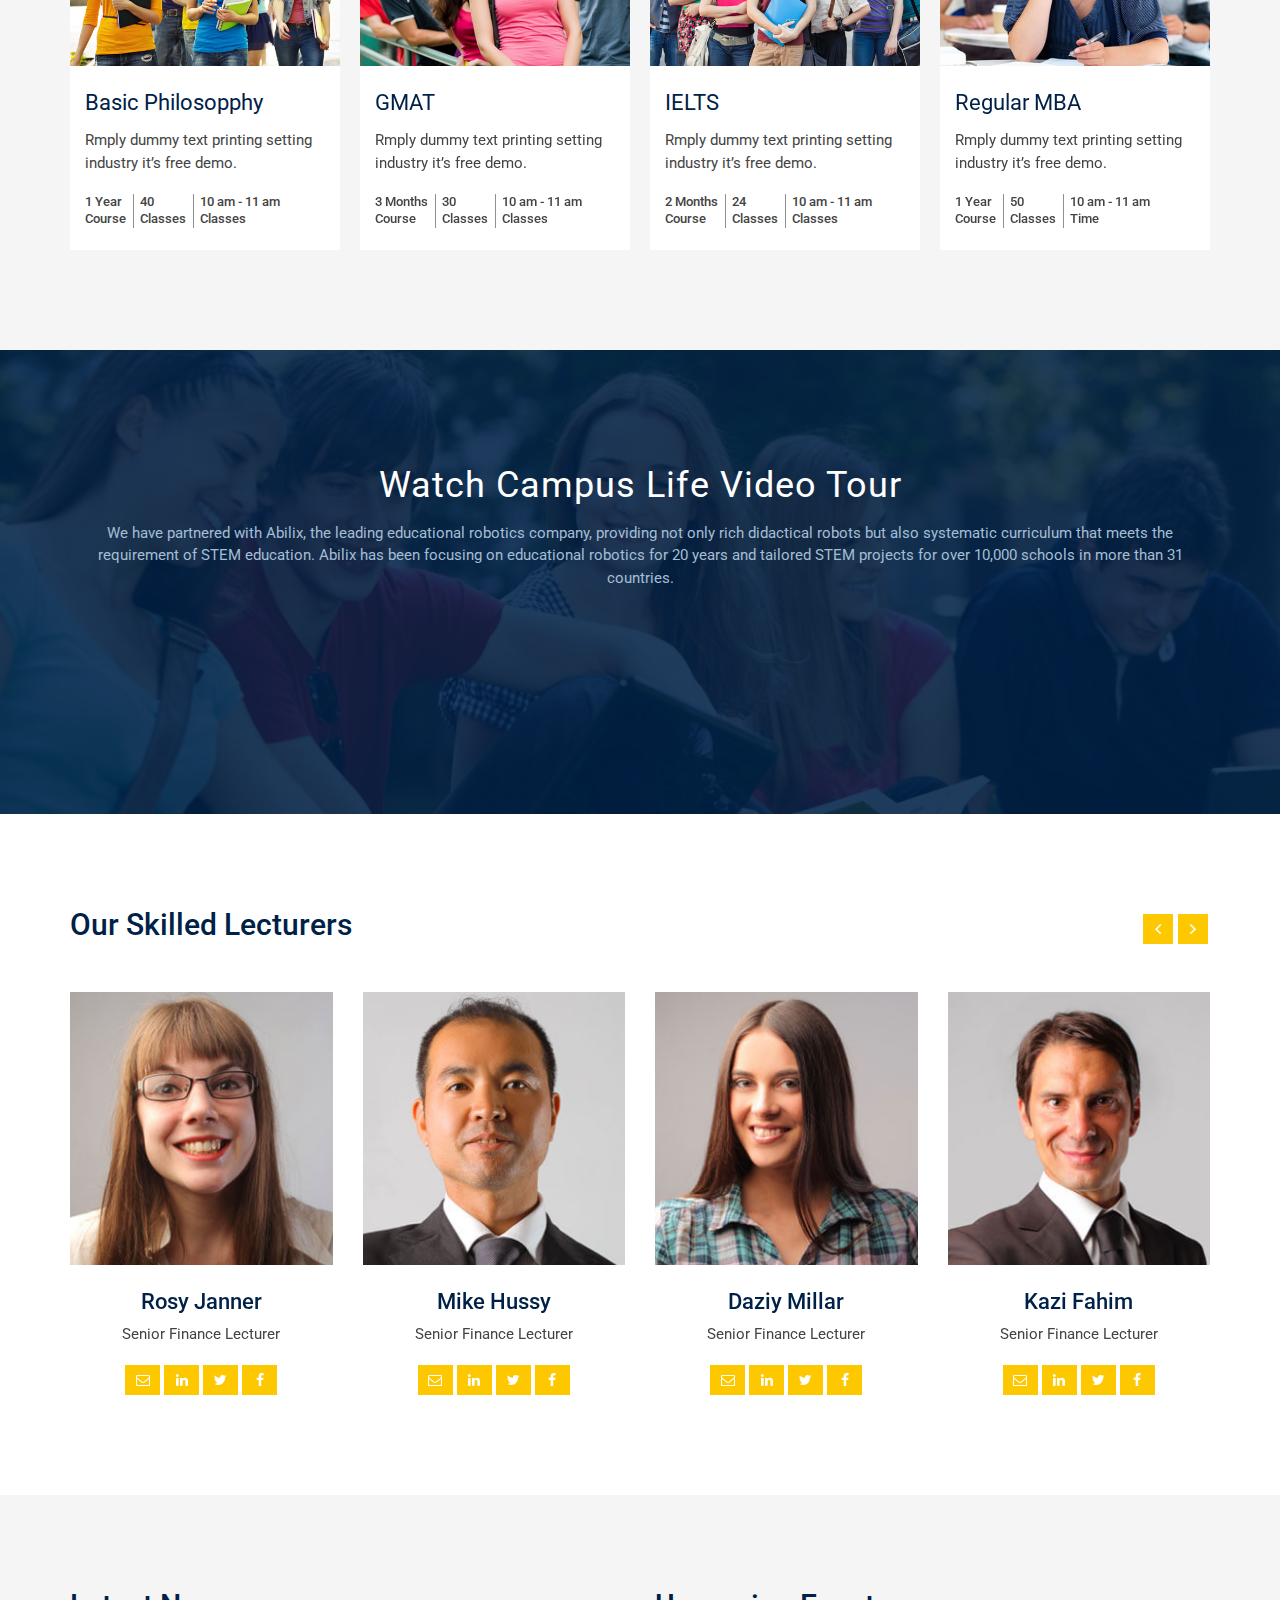
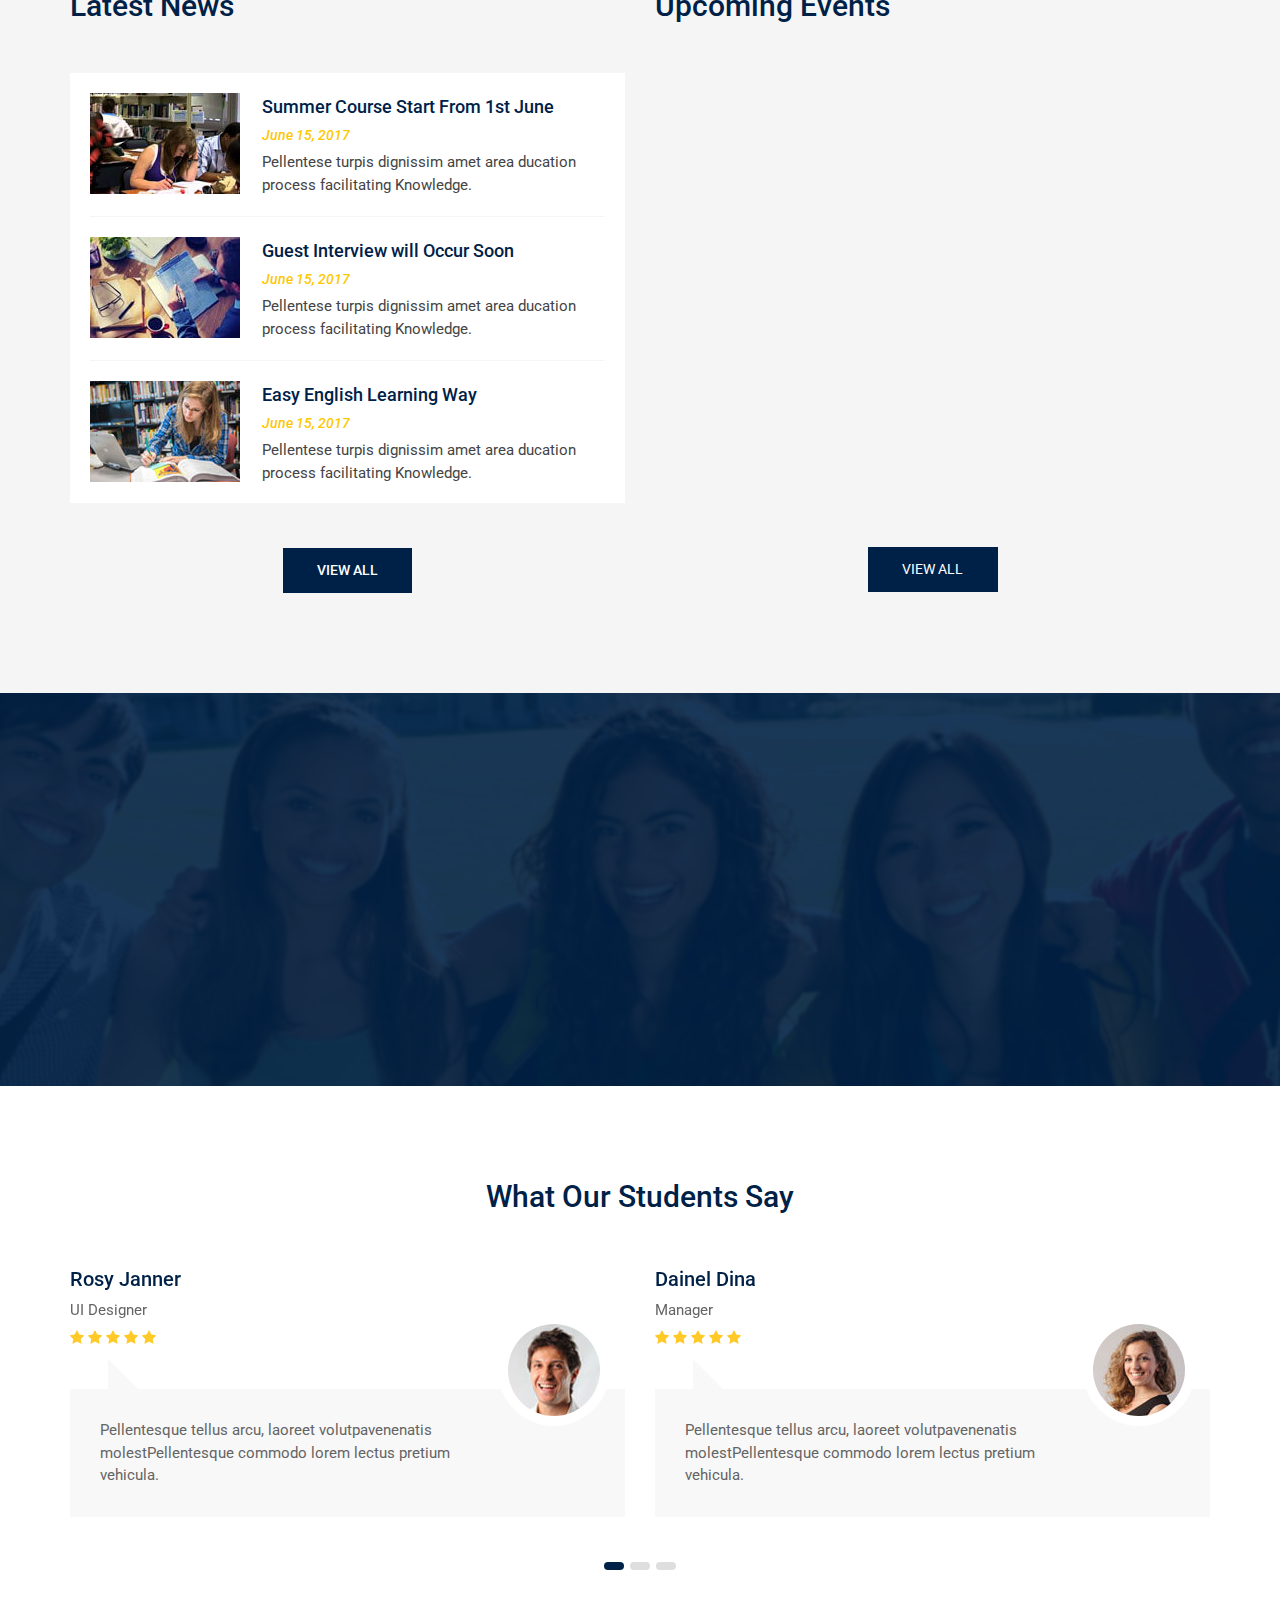
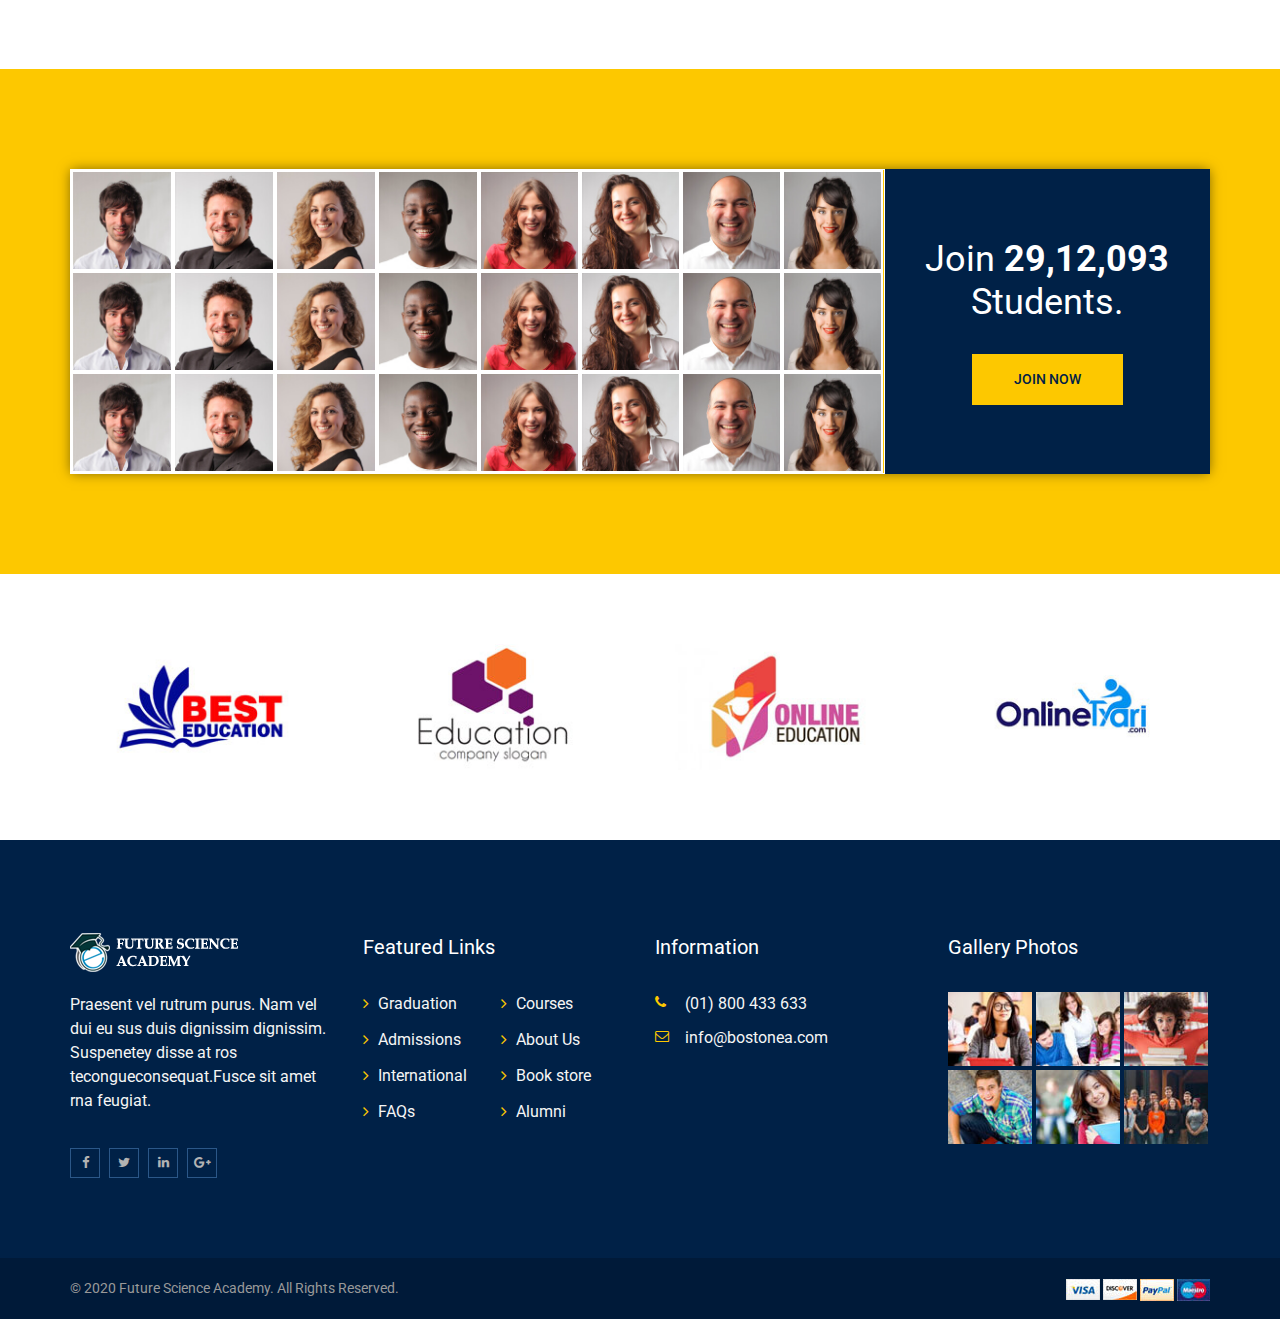
==== commit 7ccbc100: "Refining" ====
--- a/index.html
+++ b/index.html
@@ -91,7 +91,7 @@
                             </div>
                             <div class="col-lg-2 col-md-2 hidden-sm">
                                 <div class="apply-btn-area">
-                                    <a href="#" class="apply-now-btn">Apply Now</a>
+                                    <a href="registration.html" class="apply-now-btn">Apply Now</a>
                                 </div>
                             </div>
                         </div>
@@ -107,77 +107,25 @@
                                 <nav id="dropdown">
                                     <ul>
                                         <li><a href="index.html">Home</a>
+                                        </li>
+                                        <li><a href="#">Information</a>
                                             <ul>
-                                                <li><a href="index.html">Home 1</a></li>
-                                                <li><a href="index2.html">Home 2</a></li>
-                                                <li><a href="index3.html">Home 3</a></li>
-                                                <li><a href="index4.html">Home 4</a></li>
-                                            </ul>
-                                        </li>
-                                        <li><a href="#">Pages</a>
-                                            <ul>
-                                                <li><a href="about1.html">About 1</a></li>
-                                                <li><a href="about2.html">About 2</a></li>
-                                                <li><a href="about3.html">About 3</a></li>
-                                                <li><a href="about4.html">About 4</a></li>
-                                                <li><a href="lecturers1.html">lecturers 1</a></li>
-                                                <li><a href="lecturers2.html">lecturers 2</a></li>
-                                                <li><a href="single-lecturers.html">lecturers Details</a></li>
-                                                <li><a href="pricing1.html">Pricing Plan 1</a></li>
-                                                <li><a href="pricing2.html">Pricing Plan 2</a></li>
-                                                <li><a href="shop1.html">Shop 1</a></li>
-                                                <li><a href="shop2.html">Shop 2</a></li>
-                                                <li><a href="single-shop.html">Shop Details</a></li>
+                                                <li><a href="about.html">About Us</a></li>
+                                                <li><a href="pricing.html">Pricing Plan</a></li>
                                                 <li><a href="faq.html">Faq</a></li>
-                                                <li><a href="404.html">404 Error</a></li>
+                                                <li><a href="registration.html">Registration</a></li>
                                             </ul>
                                         </li>
                                         <li><a href="#">Courses</a>
                                             <ul>
-                                                <li><a href="courses1.html">Courses 1</a></li>
-                                                <li><a href="courses2.html">Courses 2</a></li>
-                                                <li><a href="courses3.html">Courses 3</a></li>
-                                                <li><a href="single-courses1.html">Course Details 1</a></li>
-                                                <li><a href="single-courses2.html">Course Details 2</a></li>
-                                                <li><a href="single-courses3.html">Course Details 3</a></li>
+                                                <li><a href="courses.html">Course Details</a></li>
                                             </ul>
                                         </li>
-                                        <li><a href="#">Research</a>
-                                            <ul>
-                                                <li><a href="research1.html">Research 1</a></li>
-                                                <li><a href="research2.html">Research 2</a></li>
-                                                <li><a href="research3.html">Research 3</a></li>
-                                                <li><a href="single-research.html">Research Details</a></li>
-                                            </ul>
-                                        </li>
-                                        <li><a href="#">News</a>
-                                            <ul>
-                                                <li class="has-child-menu"><a href="#">News</a>
-                                                    <ul class="thired-level">
-                                                        <li><a href="news1.html">News 1</a></li>
-                                                        <li><a href="news2.html">News 2</a></li>
-                                                        <li><a href="single-news.html">News Details</a></li>
-                                                    </ul>
-                                                </li>
-                                                <li class="has-child-menu"><a href="#">Event</a>
-                                                    <ul class="thired-level">
-                                                        <li><a href="event.html">Event</a></li>
-                                                        <li><a href="single-event.html">Event Details</a></li>
-                                                    </ul>
-                                                </li>
-                                            </ul>
-                                        </li>
-                                        <li><a href="#">Gallery</a>
-                                            <ul>
-                                                <li><a href="gallery1.html">Gallery 1</a></li>
-                                                <li><a href="gallery2.html">Gallery 2</a></li>
-                                            </ul>
-                                        </li>
-                                        <li><a href="#">Contact</a>
-                                            <ul>
-                                                <li><a href="contact1.html">Contact 1</a></li>
-                                                <li><a href="contact2.html">Contact 2</a></li>
-                                            </ul>
+                                        <li><a href="#">Blog</a>
+                                        </li>
+                                        <li><a href="gallery.html">Gallery</a>
+                                        </li>
+                                        <li><a href="contact.html">Contact</a>
                                         </li>
                                     </ul>
                                 </nav>
@@ -196,15 +144,16 @@
                     <img src="img/slider/1-1.jpg" alt="slider" title="#slider-direction-1" />
                     <img src="img/slider/1-2.jpg" alt="slider" title="#slider-direction-2" />
                     <img src="img/slider/1-3.jpg" alt="slider" title="#slider-direction-3" />
+					<img src="img/slider/1-1.jpg" alt="slider" title="#slider-direction-4" />
                 </div>
                 <div id="slider-direction-1" class="t-cn slider-direction">
                     <div class="slider-content s-tb slide-1">
                         <div class="title-container s-tb-c">
-                            <div class="title1">Best Education For Design</div>
-                            <p>Emply dummy text of the printing and typesetting industry orem Ipsum has been the industry's standard
-                                <br>dummy text ever sinceprinting and typesetting industry. </p>
+                            <div class="title1">Engineered for Fun</div>
+                            <p>Our vision is to inspire kids of all ages by giving them 
+                                <br>tools to imagine and invent the future. </p>
                             <div class="slider-btn-area">
-                                <a href="#" class="default-big-btn">Start a Course</a>
+                                <a href="registration.html" class="default-big-btn">Register Now</a>
                             </div>
                         </div>
                     </div>
@@ -212,11 +161,11 @@
                 <div id="slider-direction-2" class="t-cn slider-direction">
                     <div class="slider-content s-tb slide-2">
                         <div class="title-container s-tb-c">
-                            <div class="title1">Best Education For HTML Template</div>
-                            <p>Emply dummy text of the printing and typesetting industry orem Ipsum has been the industry's standard
-                                <br>dummy text ever sinceprinting and typesetting industry. </p>
+                            <div class="title1">Designed for Learning</div>
+                            <p>Future Science Academy’s Online Platform and Tutor network encourages hands-on play 
+                                <br>and learning to make problem-solving concrete and tangible. </p>
                             <div class="slider-btn-area">
-                                <a href="#" class="default-big-btn">Start a Course</a>
+                                <a href="registration.html" class="default-big-btn">Register Now</a>
                             </div>
                         </div>
                     </div>
@@ -224,11 +173,22 @@
                 <div id="slider-direction-3" class="t-cn slider-direction">
                     <div class="slider-content s-tb slide-3">
                         <div class="title-container s-tb-c">
-                            <div class="title1">Best Education Into PHP</div>
-                            <p>Emply dummy text of the printing and typesetting industry orem Ipsum has been the industry's standard
-                                <br>dummy text ever sinceprinting and typesetting industry. </p>
+                            <div class="title1">Creativity</div>
+                            <p>Designed to nurture and develop their skills to succeed in the current world.</p>
                             <div class="slider-btn-area">
-                                <a href="#" class="default-big-btn">Start a Course</a>
+                                <a href="registration.html" class="default-big-btn">Learn More</a>
+                            </div>
+                        </div>
+                    </div>
+                </div>
+				<div id="slider-direction-4" class="t-cn slider-direction">
+                    <div class="slider-content s-tb slide-2">
+                        <div class="title-container s-tb-c">
+                            <div class="title1">21st Century Learning</div>
+                            <p>Creativity is a must in today’s world to do well. Children must learn 
+							<br>to be more creative to tackle potential problems efficiently.</p>
+                            <div class="slider-btn-area">
+                                <a href="registration.html" class="default-big-btn">Learn More</a>
                             </div>
                         </div>
                     </div>
@@ -276,8 +236,8 @@
         <!-- About 1 Area Start Here -->
         <div class="about1-area">
             <div class="container">
-                <h1 class="about-title wow fadeIn" data-wow-duration="1s" data-wow-delay=".2s">Welcome To Academics</h1>
-                <p class="about-sub-title wow fadeIn" data-wow-duration="1s" data-wow-delay=".2s">Tmply dummy text of the printing and typesetting industry. Lorem Ipsum has been theindustry's standard dummy text ever since the 1500s, when an unknown printer took.</p>
+                <h1 class="about-title wow fadeIn" data-wow-duration="1s" data-wow-delay=".2s">Welcome To <b>Future Science Academy!</b></h1>
+                <p class="about-sub-title wow fadeIn" data-wow-duration="1s" data-wow-delay=".2s">Future Science Academy is an online platform which empowers the STEM tutor’s to reach out every single student and train them in STEM curriculum with advanced simulation softwares educational robotics solutions.</p>
                 <div class="about-img-holder wow fadeIn" data-wow-duration="2s" data-wow-delay=".2s">
                     <img src="img/about/1.jpg" alt="about" class="img-responsive" />
                 </div>
@@ -287,7 +247,7 @@
         <!-- Courses 1 Area Start Here -->
         <div class="courses1-area">
             <div class="container">
-                <h2 class="title-default-left">Featured Courses</h2>
+                <h2 class="title-default-left">Featured STEM Curriculum</h2>
             </div>
             <div id="shadow-carousel" class="container">
                 <div class="rc-carousel" data-loop="true" data-items="4" data-margin="20" data-autoplay="false" data-autoplay-timeout="10000" data-smart-speed="2000" data-dots="false" data-nav="true" data-nav-speed="false" data-r-x-small="1" data-r-x-small-nav="true" data-r-x-small-dots="false" data-r-x-medium="2" data-r-x-medium-nav="true" data-r-x-medium-dots="false" data-r-small="2" data-r-small-nav="true" data-r-small-dots="false" data-r-medium="3" data-r-medium-nav="true" data-r-medium-dots="false" data-r-large="4" data-r-large-nav="true" data-r-large-dots="false">
@@ -440,9 +400,8 @@
             <div class="container">
                 <div class="video-content">
                     <h2 class="video-title">Watch Campus Life Video Tour</h2>
-                    <p class="video-sub-title">Vmply dummy text of the printing and typesetting industryorem
-                        <br>Ipsum industry's standard dum an unknowramble.</p>
-                    <a class="play-btn popup-youtube wow bounceInUp" data-wow-duration="2s" data-wow-delay=".1s" href="http://www.youtube.com/watch?v=1iIZeIy7TqM"><i class="fa fa-play" aria-hidden="true"></i></a>
+                    <p class="video-sub-title">We have partnered with Abilix, the leading educational robotics company, providing not only rich didactical robots but also systematic curriculum that meets the requirement of STEM education. Abilix has been focusing on educational robotics for 20 years and tailored STEM projects for over 10,000 schools in more than 31 countries.</p>
+                    <a class="play-btn popup-youtube wow bounceInUp" data-wow-duration="2s" data-wow-delay=".1s" href="https://www.youtube.com/watch?v=QSGBMa50Faw"><i class="fa fa-play" aria-hidden="true"></i></a>
                 </div>
             </div>
         </div>
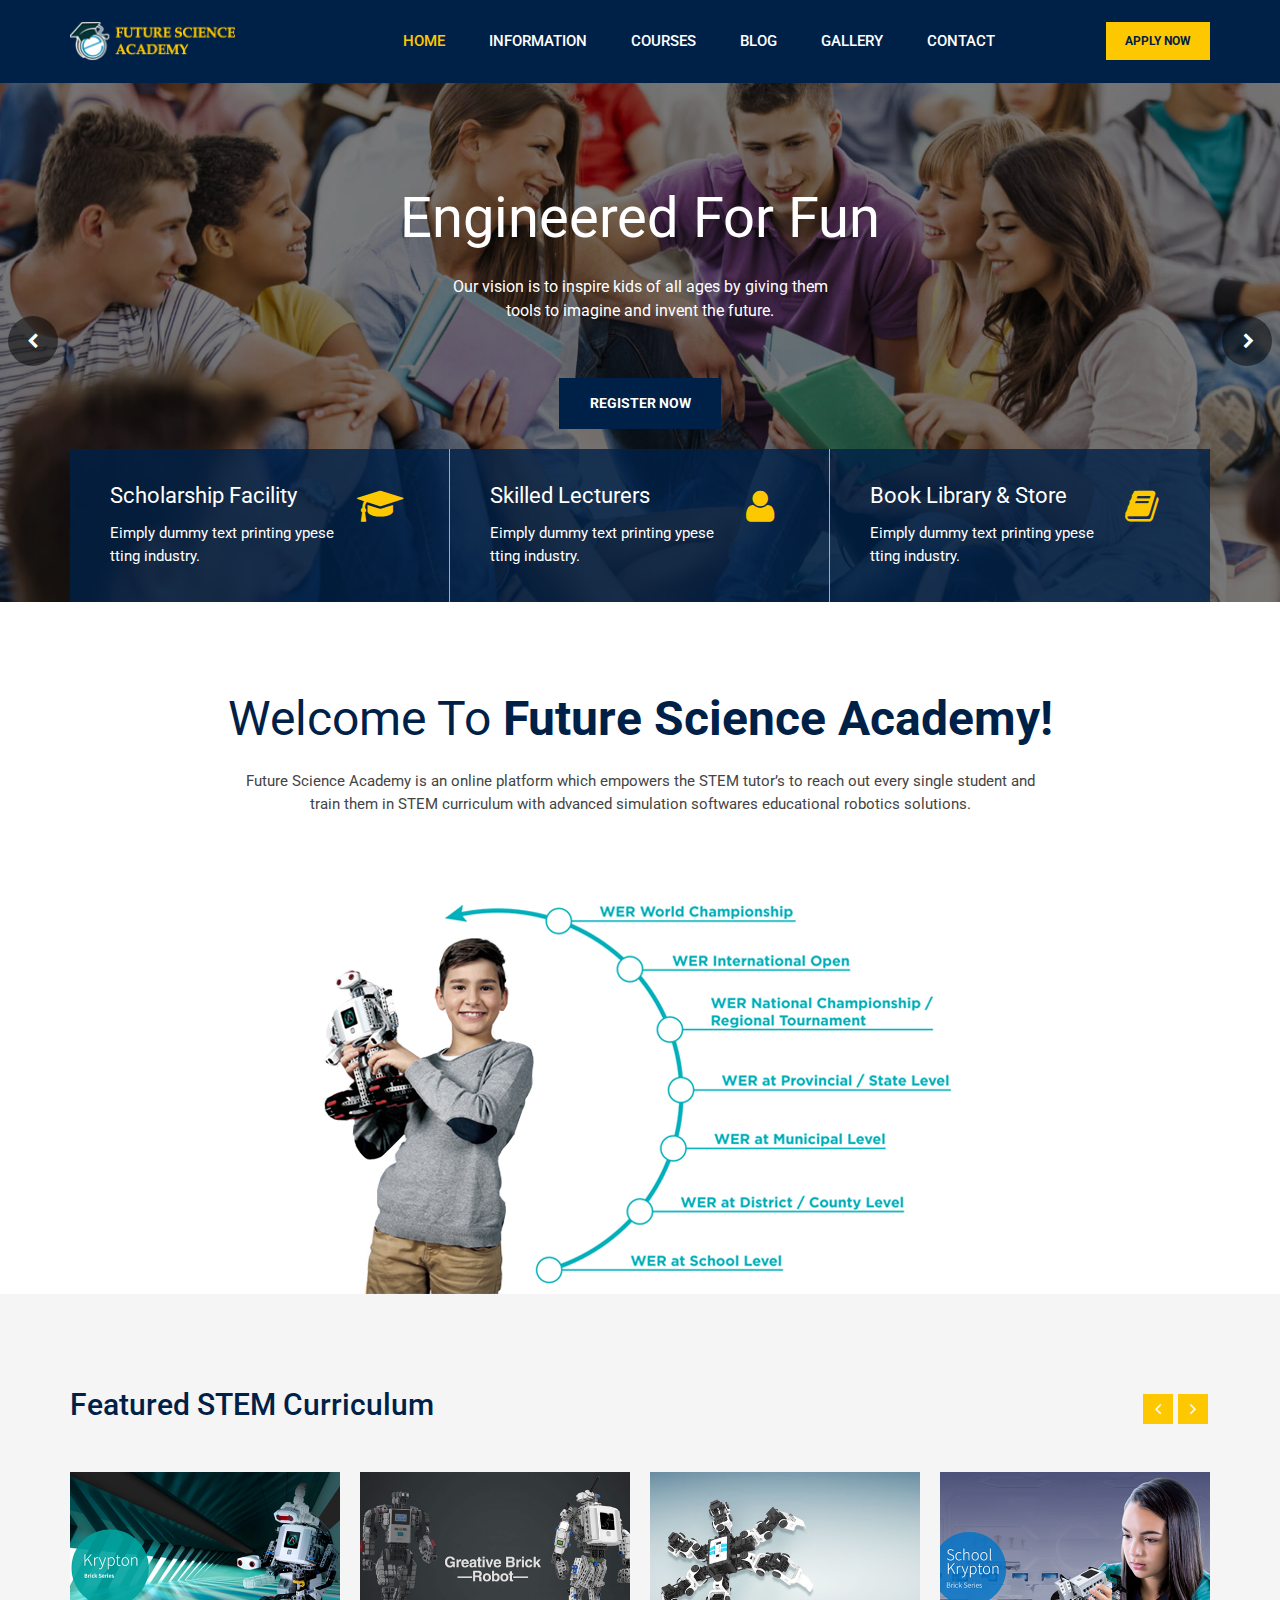
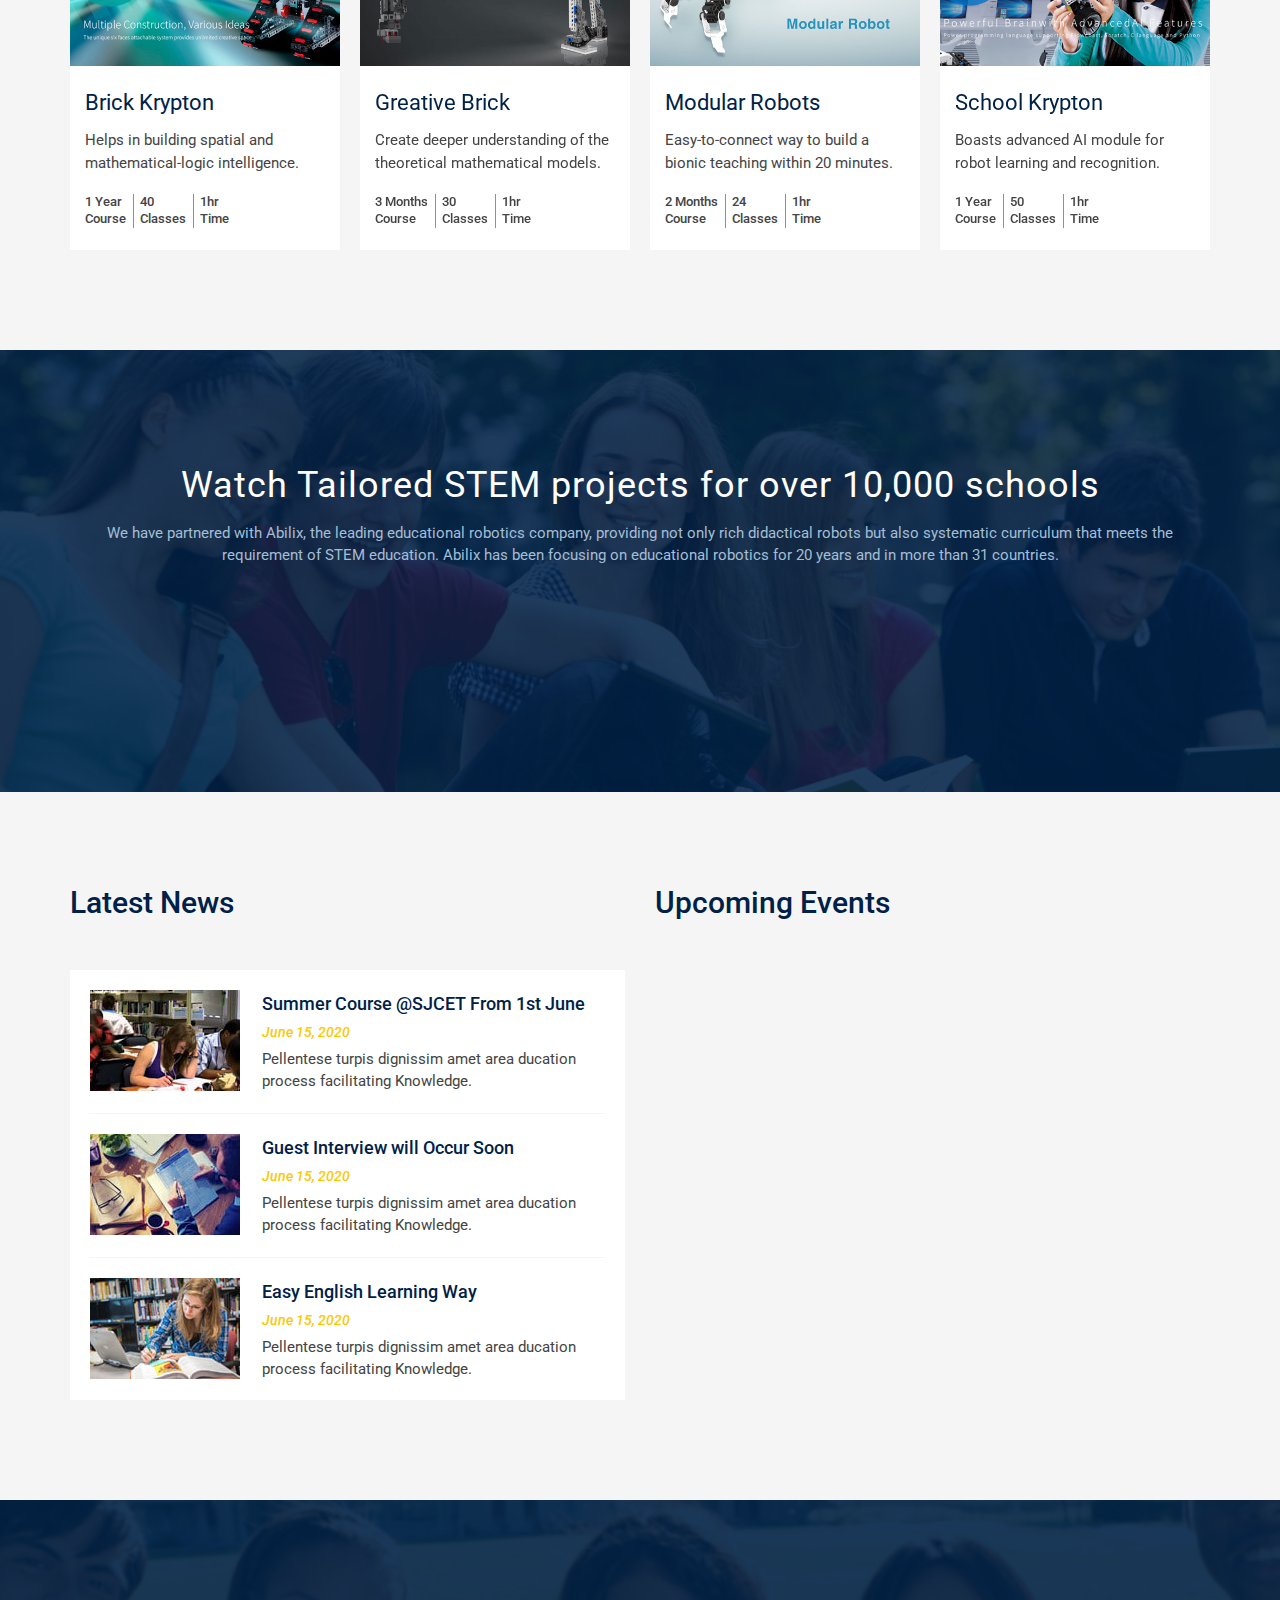
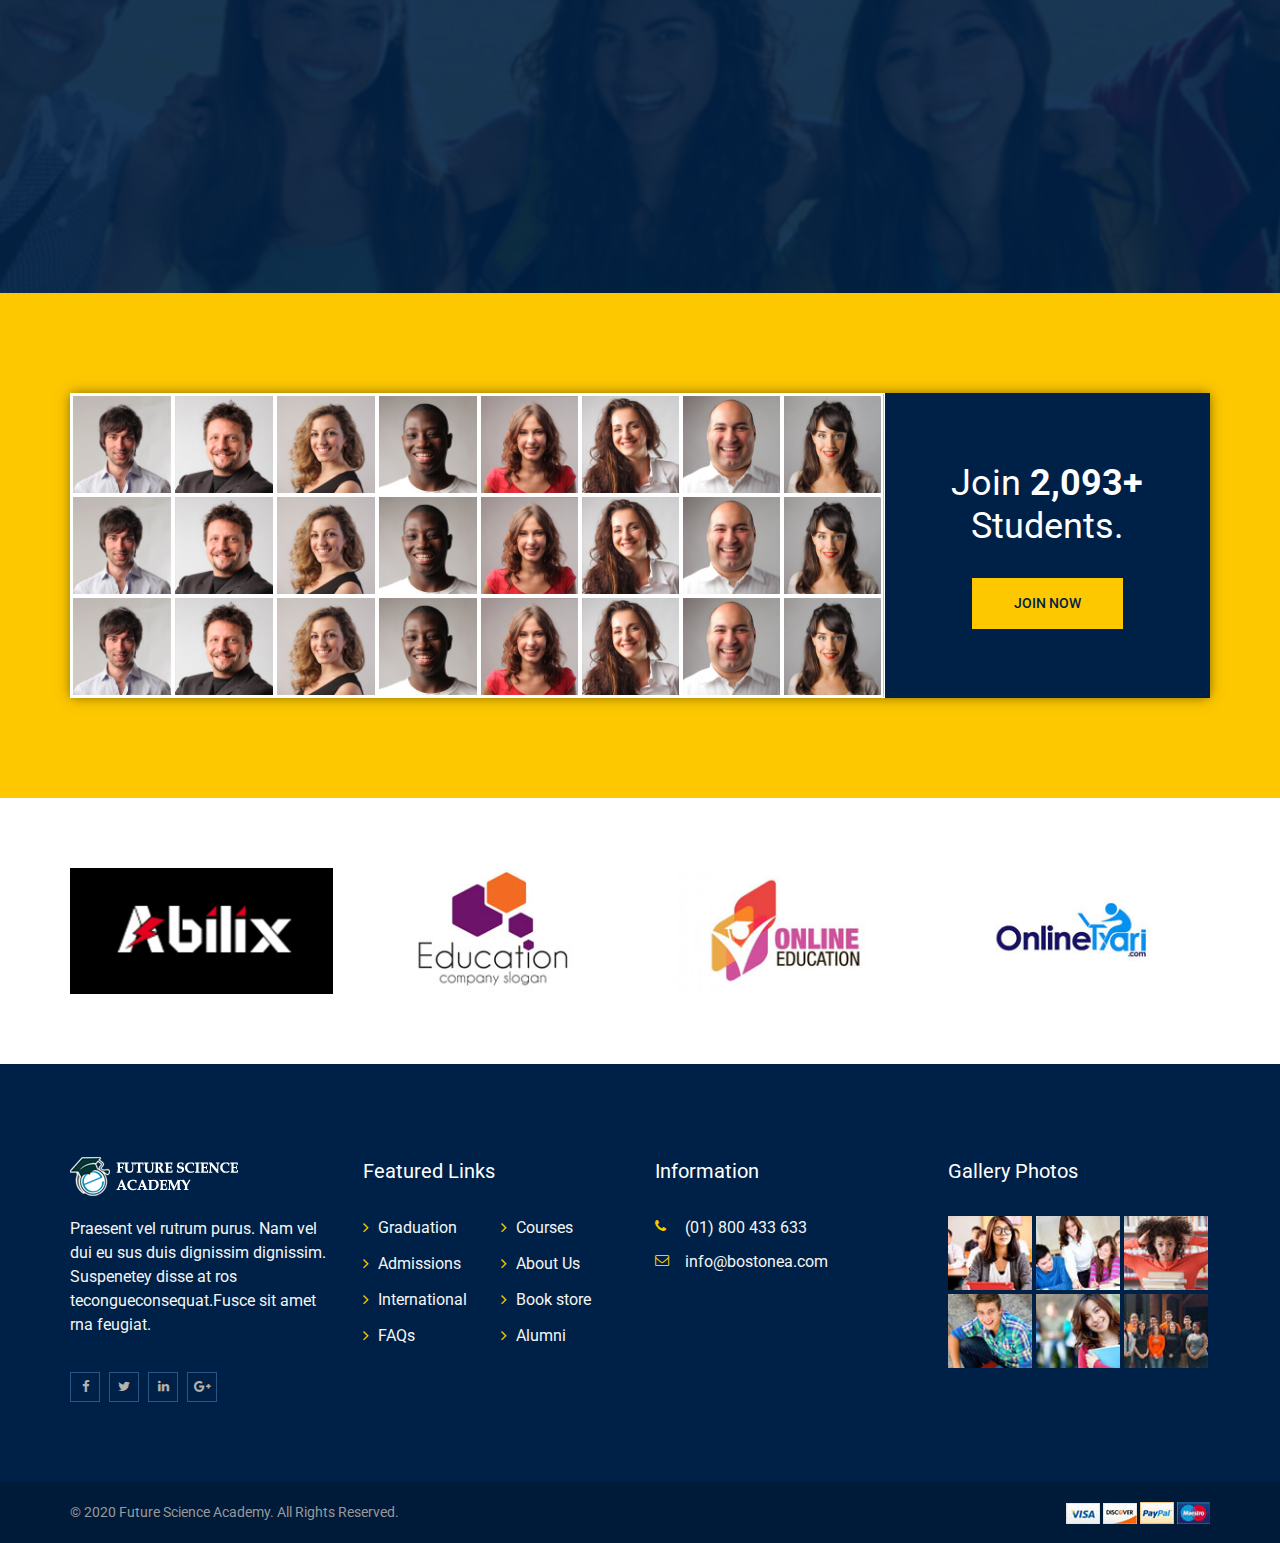
==== commit 2183148a: "Commit" ====
--- a/index.html
+++ b/index.html
@@ -258,15 +258,15 @@
                                 <a href="single-courses1.html"><i class="fa fa-link" aria-hidden="true"></i></a>
                             </div>
                             <div class="courses-content-wrapper">
-                                <h3 class="item-title"><a href="#">Basic Philosopphy</a></h3>
-                                <p class="item-content">Rmply dummy text printing setting industry it’s free demo.</p>
+                                <h3 class="item-title"><a href="http://en.abilix.com/index.php/krypton">Brick Krypton</a></h3>
+                                <p class="item-content">Helps in building spatial and mathematical-logic intelligence.</p>
                                 <ul class="courses-info">
                                     <li>1 Year
                                         <br><span> Course</span></li>
                                     <li>40
                                         <br><span> Classes</span></li>
-                                    <li>10 am - 11 am
-                                        <br><span> Classes</span></li>
+                                    <li>1hr
+                                        <br><span> Time</span></li>
                                 </ul>
                             </div>
                         </div>
@@ -278,15 +278,15 @@
                                 <a href="single-courses1.html"><i class="fa fa-link" aria-hidden="true"></i></a>
                             </div>
                             <div class="courses-content-wrapper">
-                                <h3 class="item-title"><a href="#">GMAT</a></h3>
-                                <p class="item-content">Rmply dummy text printing setting industry it’s free demo.</p>
+                                <h3 class="item-title"><a href="http://en.abilix.com/index.php/creative">Greative Brick</a></h3>
+                                <p class="item-content">Create deeper understanding of the theoretical mathematical models.</p>
                                 <ul class="courses-info">
                                     <li>3 Months
                                         <br><span> Course</span></li>
                                     <li>30
                                         <br><span> Classes</span></li>
-                                    <li>10 am - 11 am
-                                        <br><span> Classes</span></li>
+                                    <li>1hr
+                                        <br><span> Time</span></li>
                                 </ul>
                             </div>
                         </div>
@@ -298,15 +298,15 @@
                                 <a href="single-courses1.html"><i class="fa fa-link" aria-hidden="true"></i></a>
                             </div>
                             <div class="courses-content-wrapper">
-                                <h3 class="item-title"><a href="#">IELTS</a></h3>
-                                <p class="item-content">Rmply dummy text printing setting industry it’s free demo.</p>
+                                <h3 class="item-title"><a href="http://en.abilix.com/index.php/modular">Modular Robots</a></h3>
+                                <p class="item-content">Easy-to-connect way to build a bionic teaching within 20 minutes.</p>
                                 <ul class="courses-info">
                                     <li>2 Months
                                         <br><span> Course</span></li>
                                     <li>24
                                         <br><span> Classes</span></li>
-                                    <li>10 am - 11 am
-                                        <br><span> Classes</span></li>
+                                    <li>1hr
+                                        <br><span> Time</span></li>
                                 </ul>
                             </div>
                         </div>
@@ -318,14 +318,14 @@
                                 <a href="single-courses1.html"><i class="fa fa-link" aria-hidden="true"></i></a>
                             </div>
                             <div class="courses-content-wrapper">
-                                <h3 class="item-title"><a href="#">Regular MBA</a></h3>
-                                <p class="item-content">Rmply dummy text printing setting industry it’s free demo.</p>
+                                <h3 class="item-title"><a href="http://en.abilix.com/index.php/schoolKrypton">School Krypton</a></h3>
+                                <p class="item-content">Boasts advanced AI module for robot learning and recognition.</p>
                                 <ul class="courses-info">
                                     <li>1 Year
                                         <br><span> Course</span></li>
                                     <li>50
                                         <br><span> Classes</span></li>
-                                    <li>10 am - 11 am
+                                    <li>1hr
                                         <br><span> Time</span></li>
                                 </ul>
                             </div>
@@ -338,14 +338,14 @@
                                 <a href="single-courses1.html"><i class="fa fa-link" aria-hidden="true"></i></a>
                             </div>
                             <div class="courses-content-wrapper">
-                                <h3 class="item-title"><a href="#">Basic Philosopphy</a></h3>
-                                <p class="item-content">Rmply dummy text printing setting industry it’s free demo.</p>
+                                <h3 class="item-title"><a href="http://en.abilix.com/index.php/oculus">Oculus</a></h3>
+                                <p class="item-content">Build voice recognition system and human-face recognition system.</p>
                                 <ul class="courses-info">
                                     <li>1 Year
                                         <br><span> Course</span></li>
                                     <li>40
                                         <br><span> Classes</span></li>
-                                    <li>10 am - 11 am
+                                    <li>1hr
                                         <br><span> Time</span></li>
                                 </ul>
                             </div>
@@ -358,34 +358,14 @@
                                 <a href="single-courses1.html"><i class="fa fa-link" aria-hidden="true"></i></a>
                             </div>
                             <div class="courses-content-wrapper">
-                                <h3 class="item-title"><a href="#">GMAT</a></h3>
-                                <p class="item-content">Rmply dummy text printing setting industry it’s free demo.</p>
+                                <h3 class="item-title"><a href="http://en.abilix.com/index.php/everest">Everest</a></h3>
+                                <p class="item-content">Build robots with musical intelligence and body intelligence.</p>
                                 <ul class="courses-info">
                                     <li>3 Months
                                         <br><span> Course</span></li>
                                     <li>30
                                         <br><span> Classes</span></li>
-                                    <li>10 am - 11 am
-                                        <br><span> Time</span></li>
-                                </ul>
-                            </div>
-                        </div>
-                    </div>
-                    <div class="courses-box1">
-                        <div class="single-item-wrapper">
-                            <div class="courses-img-wrapper hvr-bounce-to-bottom">
-                                <img class="img-responsive" src="img/course/7.jpg" alt="courses">
-                                <a href="single-courses1.html"><i class="fa fa-link" aria-hidden="true"></i></a>
-                            </div>
-                            <div class="courses-content-wrapper">
-                                <h3 class="item-title"><a href="#">Regular MBA</a></h3>
-                                <p class="item-content">Rmply dummy text printing setting industry it’s free demo.</p>
-                                <ul class="courses-info">
-                                    <li>1 Year
-                                        <br><span> Course</span></li>
-                                    <li>50
-                                        <br><span> Classes</span></li>
-                                    <li>10 am - 11 am
+                                    <li>1hr
                                         <br><span> Time</span></li>
                                 </ul>
                             </div>
@@ -399,14 +379,15 @@
         <div class="video-area overlay-video bg-common-style" style="background-image: url('img/banner/1.jpg');">
             <div class="container">
                 <div class="video-content">
-                    <h2 class="video-title">Watch Campus Life Video Tour</h2>
-                    <p class="video-sub-title">We have partnered with Abilix, the leading educational robotics company, providing not only rich didactical robots but also systematic curriculum that meets the requirement of STEM education. Abilix has been focusing on educational robotics for 20 years and tailored STEM projects for over 10,000 schools in more than 31 countries.</p>
+                    <h2 class="video-title">Watch Tailored STEM projects for over 10,000 schools</h2>
+                    <p class="video-sub-title">We have partnered with Abilix, the leading educational robotics company, providing not only rich didactical robots but also systematic curriculum that meets the requirement of STEM education. Abilix has been focusing on educational robotics for 20 years and in more than 31 countries.</p>
                     <a class="play-btn popup-youtube wow bounceInUp" data-wow-duration="2s" data-wow-delay=".1s" href="https://www.youtube.com/watch?v=QSGBMa50Faw"><i class="fa fa-play" aria-hidden="true"></i></a>
                 </div>
             </div>
         </div>
         <!-- Video Area End Here -->
         <!-- Lecturers Area Start Here -->
+		<!--
         <div class="lecturers-area">
             <div class="container">
                 <h2 class="title-default-left">Our Skilled Lecturers</h2>
@@ -425,7 +406,7 @@
                                     <li><a href="#"><i class="fa fa-envelope-o" aria-hidden="true"></i></a></li>
                                     <li><a href="#"><i class="fa fa-linkedin" aria-hidden="true"></i></a></li>
                                     <li><a href="#"><i class="fa fa-twitter" aria-hidden="true"></i></a></li>
-                                    <li><a href="#"><i class="fa fa-facebook" aria-hidden="true"></i></a></li>
+                                    <li><a href="https://www.facebook.com/futurescienceacademy.edu"><i class="fa fa-facebook" aria-hidden="true"></i></a></li>
                                 </ul>
                             </div>
                         </div>
@@ -442,7 +423,7 @@
                                     <li><a href="#"><i class="fa fa-envelope-o" aria-hidden="true"></i></a></li>
                                     <li><a href="#"><i class="fa fa-linkedin" aria-hidden="true"></i></a></li>
                                     <li><a href="#"><i class="fa fa-twitter" aria-hidden="true"></i></a></li>
-                                    <li><a href="#"><i class="fa fa-facebook" aria-hidden="true"></i></a></li>
+                                    <li><a href="https://www.facebook.com/futurescienceacademy.edu"><i class="fa fa-facebook" aria-hidden="true"></i></a></li>
                                 </ul>
                             </div>
                         </div>
@@ -459,7 +440,7 @@
                                     <li><a href="#"><i class="fa fa-envelope-o" aria-hidden="true"></i></a></li>
                                     <li><a href="#"><i class="fa fa-linkedin" aria-hidden="true"></i></a></li>
                                     <li><a href="#"><i class="fa fa-twitter" aria-hidden="true"></i></a></li>
-                                    <li><a href="#"><i class="fa fa-facebook" aria-hidden="true"></i></a></li>
+                                    <li><a href="https://www.facebook.com/futurescienceacademy.edu"><i class="fa fa-facebook" aria-hidden="true"></i></a></li>
                                 </ul>
                             </div>
                         </div>
@@ -476,7 +457,7 @@
                                     <li><a href="#"><i class="fa fa-envelope-o" aria-hidden="true"></i></a></li>
                                     <li><a href="#"><i class="fa fa-linkedin" aria-hidden="true"></i></a></li>
                                     <li><a href="#"><i class="fa fa-twitter" aria-hidden="true"></i></a></li>
-                                    <li><a href="#"><i class="fa fa-facebook" aria-hidden="true"></i></a></li>
+                                    <li><a href="https://www.facebook.com/futurescienceacademy.edu"><i class="fa fa-facebook" aria-hidden="true"></i></a></li>
                                 </ul>
                             </div>
                         </div>
@@ -493,7 +474,7 @@
                                     <li><a href="#"><i class="fa fa-envelope-o" aria-hidden="true"></i></a></li>
                                     <li><a href="#"><i class="fa fa-linkedin" aria-hidden="true"></i></a></li>
                                     <li><a href="#"><i class="fa fa-twitter" aria-hidden="true"></i></a></li>
-                                    <li><a href="#"><i class="fa fa-facebook" aria-hidden="true"></i></a></li>
+                                    <li><a href="https://www.facebook.com/futurescienceacademy.edu"><i class="fa fa-facebook" aria-hidden="true"></i></a></li>
                                 </ul>
                             </div>
                         </div>
@@ -510,7 +491,7 @@
                                     <li><a href="#"><i class="fa fa-envelope-o" aria-hidden="true"></i></a></li>
                                     <li><a href="#"><i class="fa fa-linkedin" aria-hidden="true"></i></a></li>
                                     <li><a href="#"><i class="fa fa-twitter" aria-hidden="true"></i></a></li>
-                                    <li><a href="#"><i class="fa fa-facebook" aria-hidden="true"></i></a></li>
+                                    <li><a href="https://www.facebook.com/futurescienceacademy.edu"><i class="fa fa-facebook" aria-hidden="true"></i></a></li>
                                 </ul>
                             </div>
                         </div>
@@ -518,6 +499,7 @@
                 </div>
             </div>
         </div>
+		-->
         <!-- Lecturers Area End Here -->
         <!-- News and Event Area Start Here -->
         <div class="news-event-area">
@@ -531,8 +513,8 @@
                                     <a href="#"><img src="img/news/1.jpg" class="img-responsive" alt="news"></a>
                                 </div>
                                 <div class="news-content-holder">
-                                    <h3><a href="single-news.html">Summer Course Start From 1st June</a></h3>
-                                    <div class="post-date">June 15, 2017</div>
+                                    <h3><a href="single-news.html">Summer Course @SJCET From 1st June</a></h3>
+                                    <div class="post-date">June 15, 2020</div>
                                     <p>Pellentese turpis dignissim amet area ducation process facilitating Knowledge.</p>
                                 </div>
                             </li>
@@ -542,7 +524,7 @@
                                 </div>
                                 <div class="news-content-holder">
                                     <h3><a href="single-news.html">Guest Interview will Occur Soon</a></h3>
-                                    <div class="post-date">June 15, 2017</div>
+                                    <div class="post-date">June 15, 2020</div>
                                     <p>Pellentese turpis dignissim amet area ducation process facilitating Knowledge.</p>
                                 </div>
                             </li>
@@ -551,15 +533,15 @@
                                     <a href="#"><img src="img/news/3.jpg" class="img-responsive" alt="news"></a>
                                 </div>
                                 <div class="news-content-holder">
-                                    <h3><a href="single-news.html">Easy English Learning Way</a></h3>
-                                    <div class="post-date">June 15, 2017</div>
+                                    <h3><a href="#">Easy English Learning Way</a></h3>
+                                    <div class="post-date">June 15, 2020</div>
                                     <p>Pellentese turpis dignissim amet area ducation process facilitating Knowledge.</p>
                                 </div>
                             </li>
-                        </ul>
-                        <div class="news-btn-holder">
-                            <a href="#" class="view-all-accent-btn">View All</a>
-                        </div>
+                        </ul><!-- 
+                        <div class="event-btn-holder">
+                            <a href="#" class="view-all-primary-btn">View All</a>
+                        </div> -->
                     </div>
                     <div class="col-lg-6 col-md-6 col-sm-6 col-xs-12 event-inner-area">
                         <h2 class="title-default-left">Upcoming Events</h2>
@@ -569,11 +551,11 @@
                                     <div class="event-calender-holder">
                                         <h3>26</h3>
                                         <p>Jan</p>
-                                        <span>2017</span>
+                                        <span>2021</span>
                                     </div>
                                 </div>
                                 <div class="event-content-holder">
-                                    <h3><a href="single-event.html">Html MeetUp Conference 2017</a></h3>
+                                    <h3><a href="single-event.html">Html MeetUp Conference 2021</a></h3>
                                     <p>Pellentese turpis dignissim amet area ducation process facilitating Knowledge. Pellentese turpis dignissim amet area ducation process facilitating Knowledge. Pellentese turpis dignissim amet area ducation.</p>
                                     <ul>
                                         <li>04:00 PM - 06:00 PM</li>
@@ -586,7 +568,7 @@
                                     <div class="event-calender-holder">
                                         <h3>26</h3>
                                         <p>Jan</p>
-                                        <span>2017</span>
+                                        <span>2021</span>
                                     </div>
                                 </div>
                                 <div class="event-content-holder">
@@ -598,10 +580,10 @@
                                     </ul>
                                 </div>
                             </li>
-                        </ul>
+                        </ul><!-- 
                         <div class="event-btn-holder">
                             <a href="#" class="view-all-primary-btn">View All</a>
-                        </div>
+                        </div> -->
                     </div>
                 </div>
             </div>
@@ -631,129 +613,6 @@
             </div>
         </div>
         <!-- Counter Area End Here -->
-        <!-- Students Say Area Start Here -->
-        <div class="students-say-area">
-            <h2 class="title-default-center">What Our Students Say</h2>
-            <div class="container">
-                <div class="rc-carousel" data-loop="true" data-items="2" data-margin="30" data-autoplay="false" data-autoplay-timeout="10000" data-smart-speed="2000" data-dots="true" data-nav="false" data-nav-speed="false" data-r-x-small="1" data-r-x-small-nav="false" data-r-x-small-dots="true" data-r-x-medium="2" data-r-x-medium-nav="false" data-r-x-medium-dots="true" data-r-small="2" data-r-small-nav="false" data-r-small-dots="true" data-r-medium="2" data-r-medium-nav="false" data-r-medium-dots="true" data-r-large="2" data-r-large-nav="false" data-r-large-dots="true">
-                    <div class="single-item">
-                        <div class="single-item-wrapper">
-                            <div class="profile-img-wrapper">
-                                <a href="#" class="profile-img"><img class="profile-img-responsive img-circle" src="img/students/1.jpg" alt="Testimonial"></a>
-                            </div>
-                            <div class="tlp-tm-content-wrapper">
-                                <h3 class="item-title"><a href="#">Rosy Janner</a></h3>
-                                <span class="item-designation">UI Designer</span>
-                                <ul class="rating-wrapper">
-                                    <li><i class="fa fa-star" aria-hidden="true"></i></li>
-                                    <li><i class="fa fa-star" aria-hidden="true"></i></li>
-                                    <li><i class="fa fa-star" aria-hidden="true"></i></li>
-                                    <li><i class="fa fa-star" aria-hidden="true"></i></li>
-                                    <li><i class="fa fa-star" aria-hidden="true"></i></li>
-                                </ul>
-                                <div class="item-content">Pellentesque tellus arcu, laoreet volutpavenenatis molestPellentesque commodo lorem lectus pretium vehicula.</div>
-                            </div>
-                        </div>
-                    </div>
-                    <div class="single-item">
-                        <div class="single-item-wrapper">
-                            <div class="profile-img-wrapper">
-                                <a href="#" class="profile-img"><img class="profile-img-responsive img-circle" src="img/students/2.jpg" alt="Testimonial"></a>
-                            </div>
-                            <div class="tlp-tm-content-wrapper">
-                                <h3 class="item-title"><a href="#">Dainel Dina</a></h3>
-                                <span class="item-designation">Manager</span>
-                                <ul class="rating-wrapper">
-                                    <li><i class="fa fa-star" aria-hidden="true"></i></li>
-                                    <li><i class="fa fa-star" aria-hidden="true"></i></li>
-                                    <li><i class="fa fa-star" aria-hidden="true"></i></li>
-                                    <li><i class="fa fa-star" aria-hidden="true"></i></li>
-                                    <li><i class="fa fa-star" aria-hidden="true"></i></li>
-                                </ul>
-                                <div class="item-content">Pellentesque tellus arcu, laoreet volutpavenenatis molestPellentesque commodo lorem lectus pretium vehicula.</div>
-                            </div>
-                        </div>
-                    </div>
-                    <div class="single-item">
-                        <div class="single-item-wrapper">
-                            <div class="profile-img-wrapper">
-                                <a href="#" class="profile-img"><img class="profile-img-responsive img-circle" src="img/students/1.jpg" alt="Testimonial"></a>
-                            </div>
-                            <div class="tlp-tm-content-wrapper">
-                                <h3 class="item-title"><a href="#">Rosy Janner</a></h3>
-                                <span class="item-designation">UI Designer</span>
-                                <ul class="rating-wrapper">
-                                    <li><i class="fa fa-star" aria-hidden="true"></i></li>
-                                    <li><i class="fa fa-star" aria-hidden="true"></i></li>
-                                    <li><i class="fa fa-star" aria-hidden="true"></i></li>
-                                    <li><i class="fa fa-star" aria-hidden="true"></i></li>
-                                    <li><i class="fa fa-star" aria-hidden="true"></i></li>
-                                </ul>
-                                <div class="item-content">Pellentesque tellus arcu, laoreet volutpavenenatis molestPellentesque commodo lorem lectus pretium vehicula.</div>
-                            </div>
-                        </div>
-                    </div>
-                    <div class="single-item">
-                        <div class="single-item-wrapper">
-                            <div class="profile-img-wrapper">
-                                <a href="#" class="profile-img"><img class="profile-img-responsive img-circle" src="img/students/2.jpg" alt="Testimonial"></a>
-                            </div>
-                            <div class="tlp-tm-content-wrapper">
-                                <h3 class="item-title"><a href="#">Dainel Dina</a></h3>
-                                <span class="item-designation">Manager</span>
-                                <ul class="rating-wrapper">
-                                    <li><i class="fa fa-star" aria-hidden="true"></i></li>
-                                    <li><i class="fa fa-star" aria-hidden="true"></i></li>
-                                    <li><i class="fa fa-star" aria-hidden="true"></i></li>
-                                    <li><i class="fa fa-star" aria-hidden="true"></i></li>
-                                    <li><i class="fa fa-star" aria-hidden="true"></i></li>
-                                </ul>
-                                <div class="item-content">Pellentesque tellus arcu, laoreet volutpavenenatis molestPellentesque commodo lorem lectus pretium vehicula.</div>
-                            </div>
-                        </div>
-                    </div>
-                    <div class="single-item">
-                        <div class="single-item-wrapper">
-                            <div class="profile-img-wrapper">
-                                <a href="#" class="profile-img"><img class="profile-img-responsive img-circle" src="img/students/1.jpg" alt="Testimonial"></a>
-                            </div>
-                            <div class="tlp-tm-content-wrapper">
-                                <h3 class="item-title"><a href="#">Rosy Janner</a></h3>
-                                <span class="item-designation">UI Designer</span>
-                                <ul class="rating-wrapper">
-                                    <li><i class="fa fa-star" aria-hidden="true"></i></li>
-                                    <li><i class="fa fa-star" aria-hidden="true"></i></li>
-                                    <li><i class="fa fa-star" aria-hidden="true"></i></li>
-                                    <li><i class="fa fa-star" aria-hidden="true"></i></li>
-                                    <li><i class="fa fa-star" aria-hidden="true"></i></li>
-                                </ul>
-                                <div class="item-content">Pellentesque tellus arcu, laoreet volutpavenenatis molestPellentesque commodo lorem lectus pretium vehicula.</div>
-                            </div>
-                        </div>
-                    </div>
-                    <div class="single-item">
-                        <div class="single-item-wrapper">
-                            <div class="profile-img-wrapper">
-                                <a href="#" class="profile-img"><img class="profile-img-responsive img-circle" src="img/students/2.jpg" alt="Testimonial"></a>
-                            </div>
-                            <div class="tlp-tm-content-wrapper">
-                                <h3 class="item-title"><a href="#">Dainel Dina</a></h3>
-                                <span class="item-designation">Manager</span>
-                                <ul class="rating-wrapper">
-                                    <li><i class="fa fa-star" aria-hidden="true"></i></li>
-                                    <li><i class="fa fa-star" aria-hidden="true"></i></li>
-                                    <li><i class="fa fa-star" aria-hidden="true"></i></li>
-                                    <li><i class="fa fa-star" aria-hidden="true"></i></li>
-                                    <li><i class="fa fa-star" aria-hidden="true"></i></li>
-                                </ul>
-                                <div class="item-content">Pellentesque tellus arcu, laoreet volutpavenenatis molestPellentesque commodo lorem lectus pretium vehicula.</div>
-                            </div>
-                        </div>
-                    </div>
-                </div>
-            </div>
-        </div>
-        <!-- Students Say Area End Here -->
         <!-- Students Join 1 Area Start Here -->
         <div class="students-join1-area">
             <div class="container">
@@ -862,8 +721,8 @@
                     </div>
                     <div class="students-join1-right">
                         <div>
-                            <h2>Join<span> 29,12,093</span> Students.</h2>
-                            <a href="#" class="join-now-btn">Join Now</a>
+                            <h2>Join<span> 2,093+</br></span> Students.</h2>
+                            <a href="registration.html" class="join-now-btn">Join Now</a>
                         </div>
                     </div>
                 </div>
@@ -914,7 +773,7 @@
                                     <p>Praesent vel rutrum purus. Nam vel dui eu sus duis dignissim dignissim. Suspenetey disse at ros tecongueconsequat.Fusce sit amet rna feugiat.</p>
                                 </div>
                                 <ul class="footer-social">
-                                    <li><a href="#"><i class="fa fa-facebook" aria-hidden="true"></i></a></li>
+                                    <li><a href="https://www.facebook.com/futurescienceacademy.edu"><i class="fa fa-facebook" aria-hidden="true"></i></a></li>
                                     <li><a href="#"><i class="fa fa-twitter" aria-hidden="true"></i></a></li>
                                     <li><a href="#"><i class="fa fa-linkedin" aria-hidden="true"></i></a></li>
                                     <li><a href="#"><i class="fa fa-google-plus" aria-hidden="true"></i></a></li>
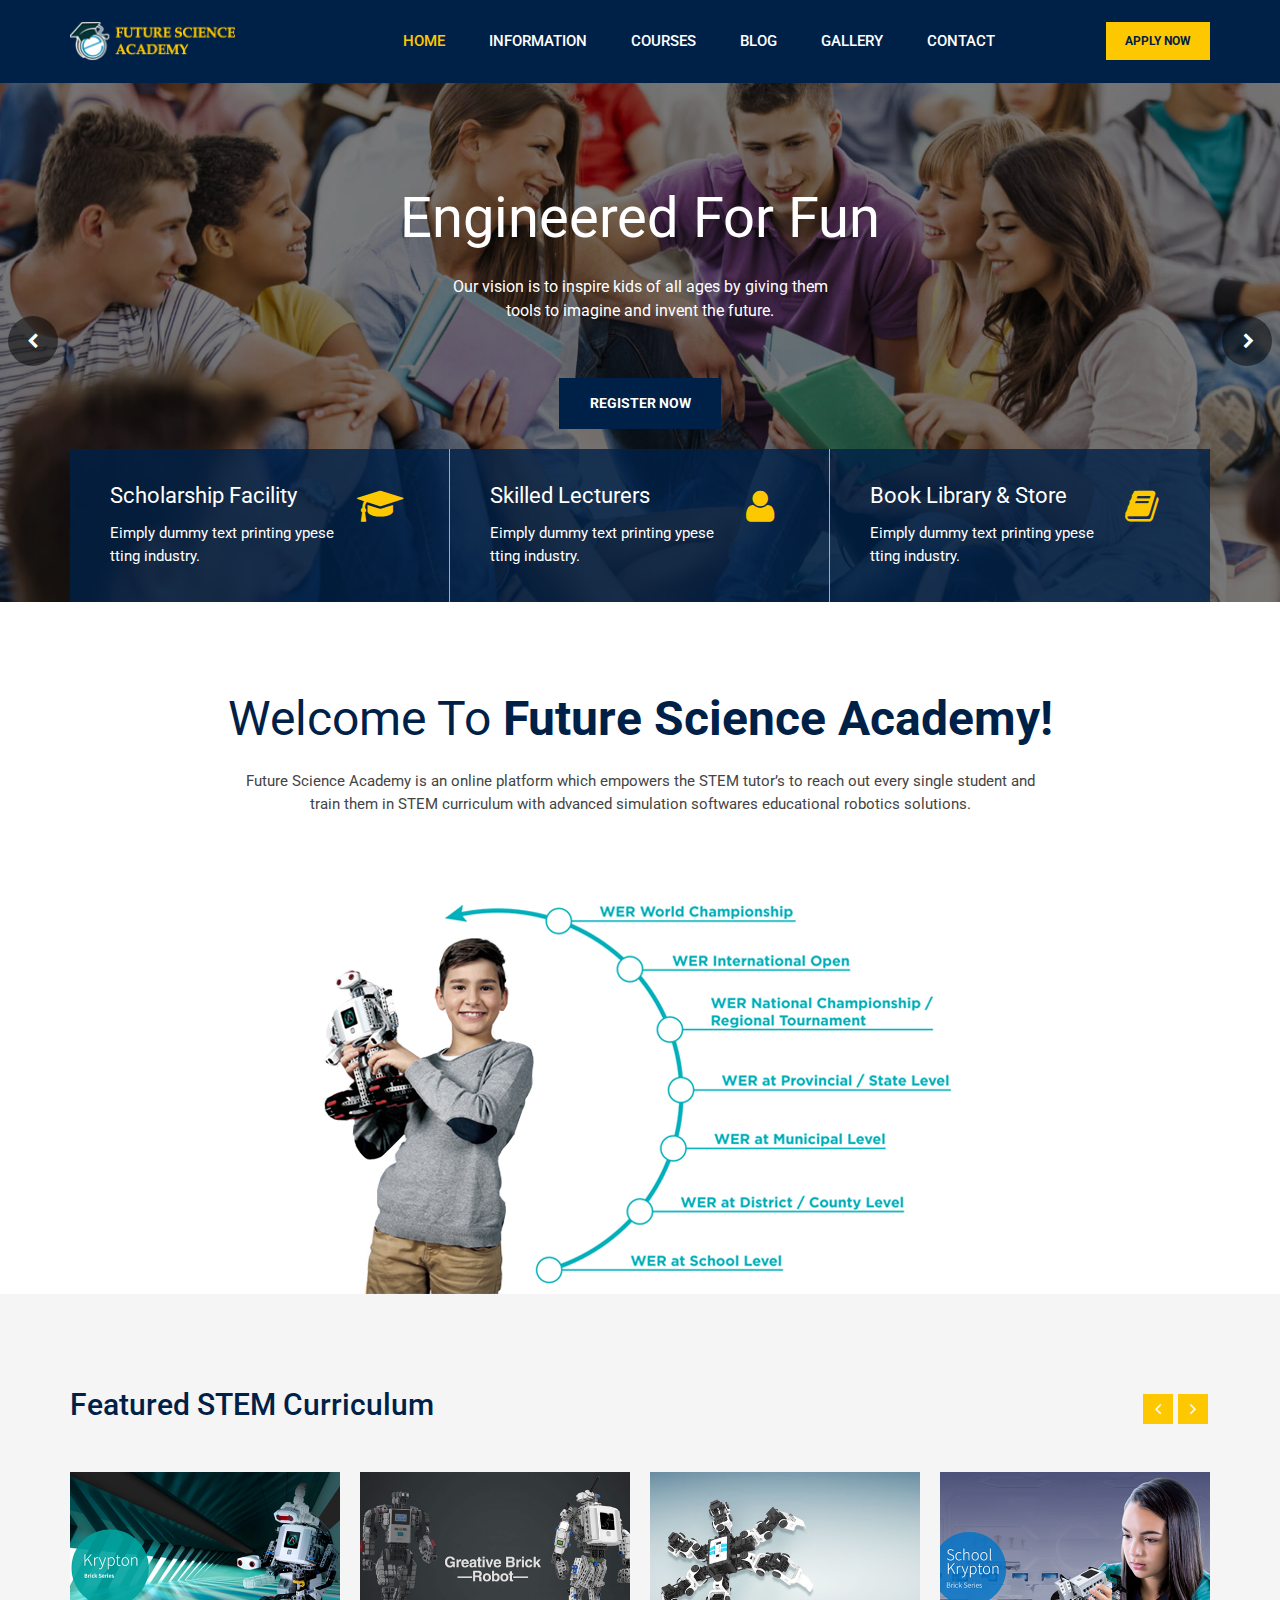
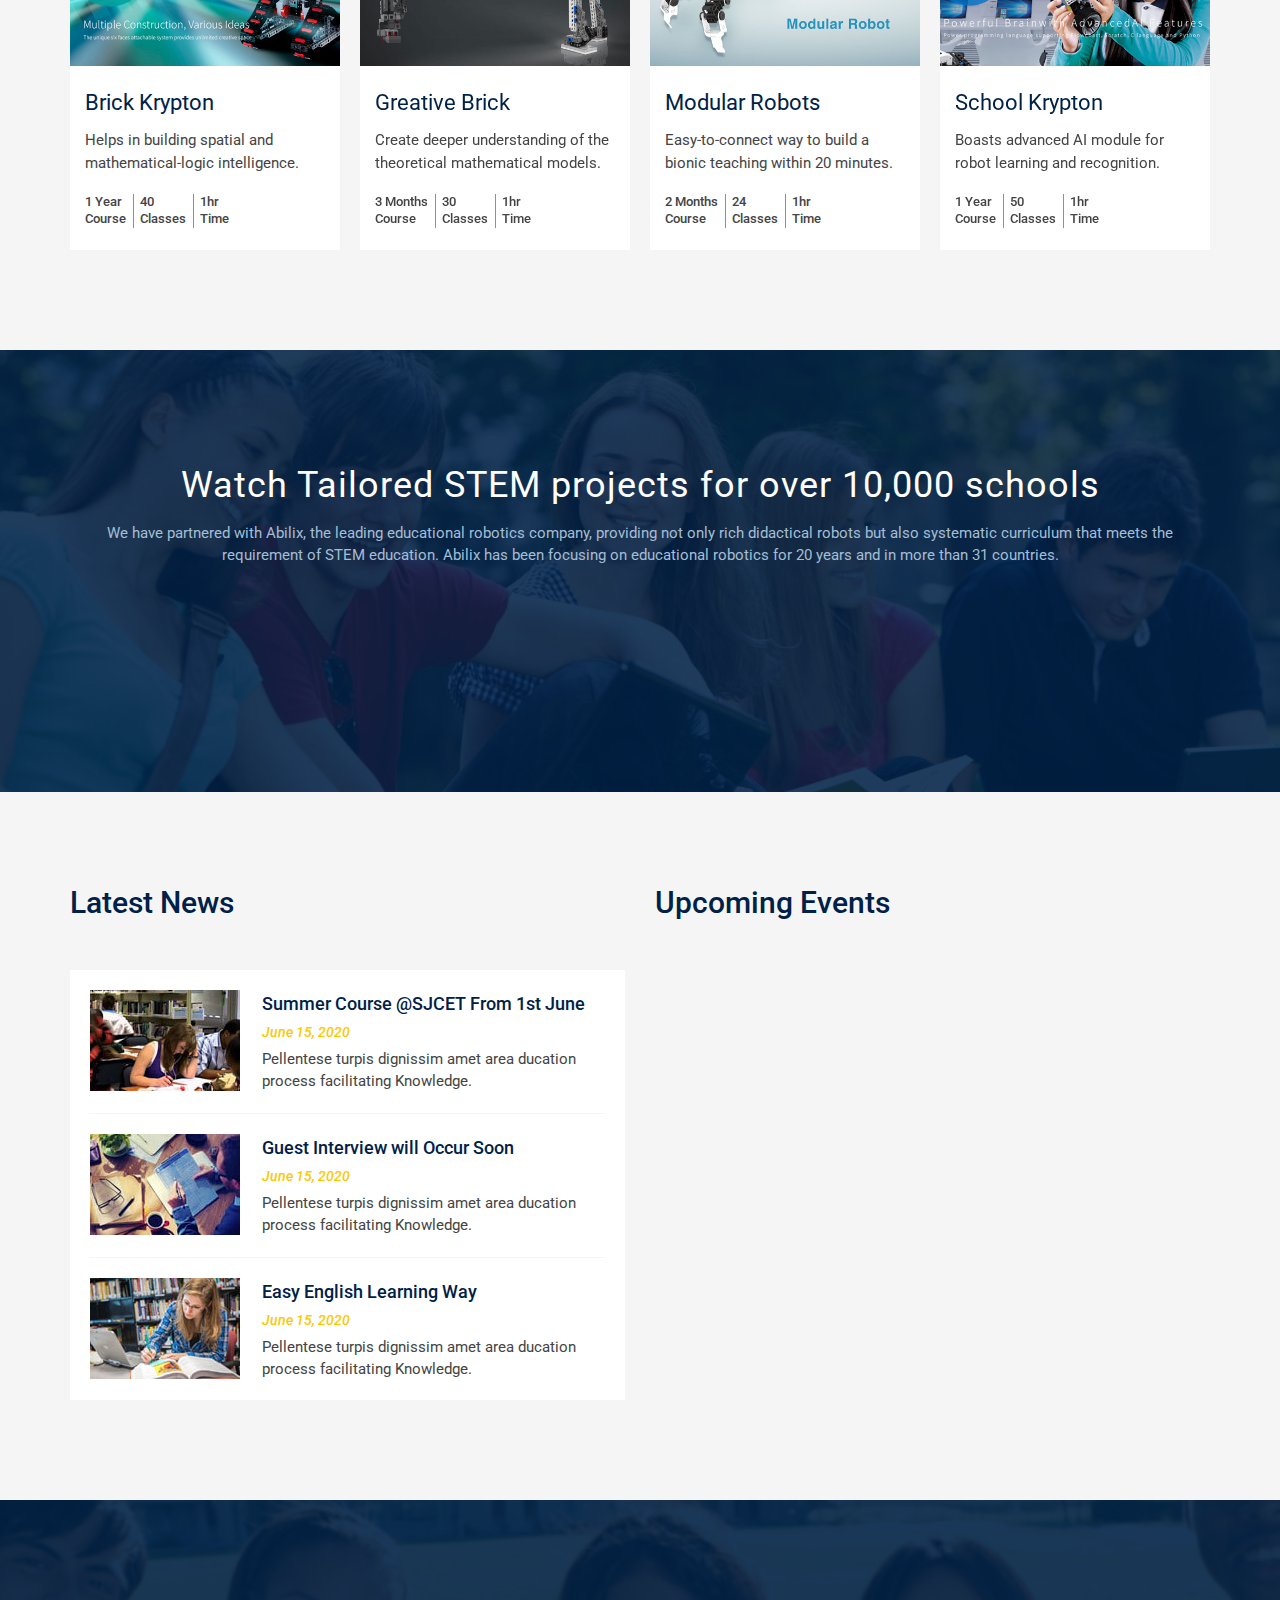
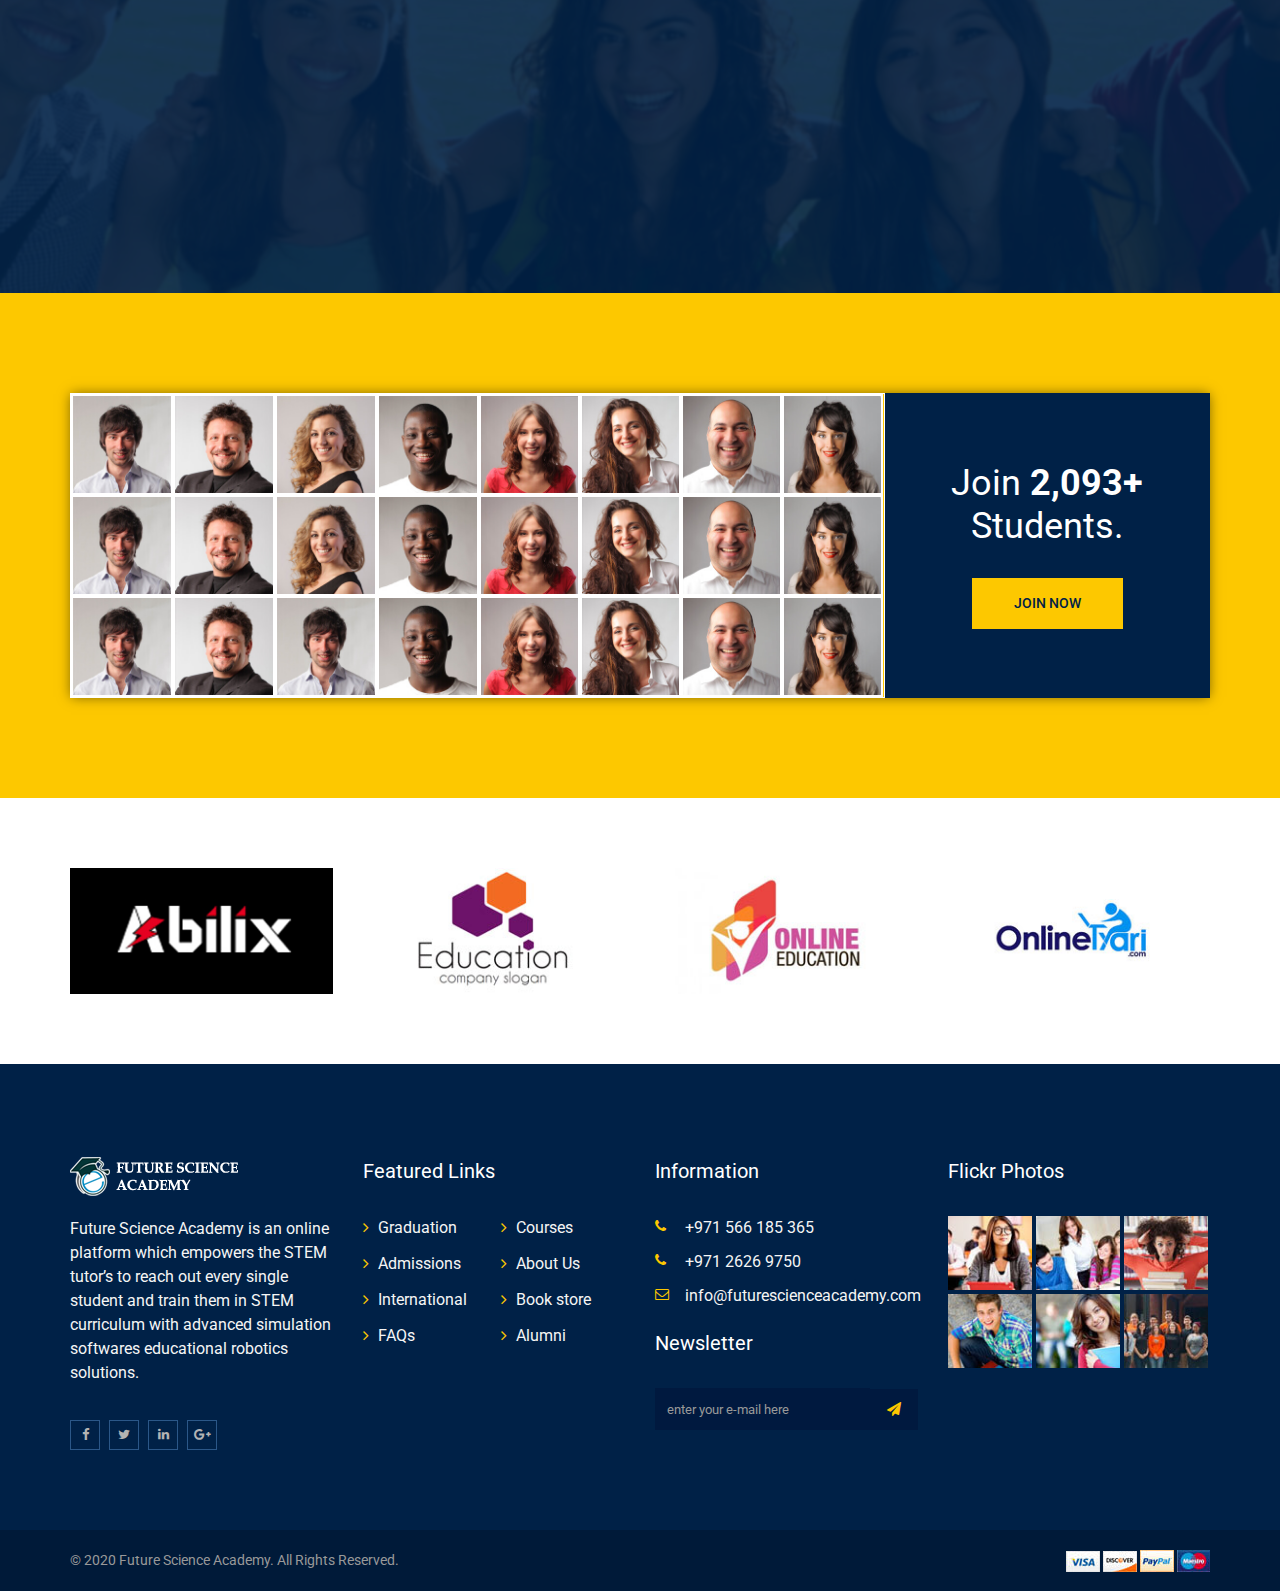
==== commit 21a6aa31: "Commit" ====
--- a/index.html
+++ b/index.html
@@ -770,7 +770,7 @@
                             <div class="footer-box">
                                 <a href="index.html"><img class="img-responsive" src="img/logo-footer.png" alt="logo"></a>
                                 <div class="footer-about">
-                                    <p>Praesent vel rutrum purus. Nam vel dui eu sus duis dignissim dignissim. Suspenetey disse at ros tecongueconsequat.Fusce sit amet rna feugiat.</p>
+                                    <p>Future Science Academy is an online platform which empowers the STEM tutor’s to reach out every single student and train them in STEM curriculum with advanced simulation softwares educational robotics solutions.</p>
                                 </div>
                                 <ul class="footer-social">
                                     <li><a href="https://www.facebook.com/futurescienceacademy.edu"><i class="fa fa-facebook" aria-hidden="true"></i></a></li>
@@ -807,14 +807,26 @@
                             <div class="footer-box">
                                 <h3>Information</h3>
                                 <ul class="corporate-address">
-                                    <li><i class="fa fa-phone" aria-hidden="true"></i><a href="Phone(01)800433633.html"> (01) 800 433 633 </a></li>
-                                    <li><i class="fa fa-envelope-o" aria-hidden="true"></i>info@bostonea.com</li>
-                                </ul>
+                                    <li><i class="fa fa-phone" aria-hidden="true"></i><a href="tel:+971566185365">+971 566 185 365 </a></li>
+									<li><i class="fa fa-phone" aria-hidden="true"></i><a href="tel:+97126269750">+971 2626 9750 </a></li>
+                                    <li><i class="fa fa-envelope-o" aria-hidden="true"></i>info@futurescienceacademy.com</li>
+                                </ul>
+                                <div class="newsletter-area">
+                                    <h3>Newsletter</h3>
+                                    <div class="input-group stylish-input-group">
+                                        <input type="text" placeholder="Enter your e-mail here" class="form-control">
+                                        <span class="input-group-addon">
+                                                <button type="submit">
+                                                    <i class="fa fa-paper-plane" aria-hidden="true"></i>
+                                                </button>  
+                                            </span>
+                                    </div>
+                                </div>
                             </div>
                         </div>
                         <div class="col-lg-3 col-md-3 col-sm-6 col-xs-12">
                             <div class="footer-box">
-                                <h3>Gallery Photos</h3>
+                                <h3>Flickr Photos</h3>
                                 <ul class="flickr-photos">
                                     <li>
                                         <a href="#"><img class="img-responsive" src="img/footer/1.jpg" alt="flickr"></a>
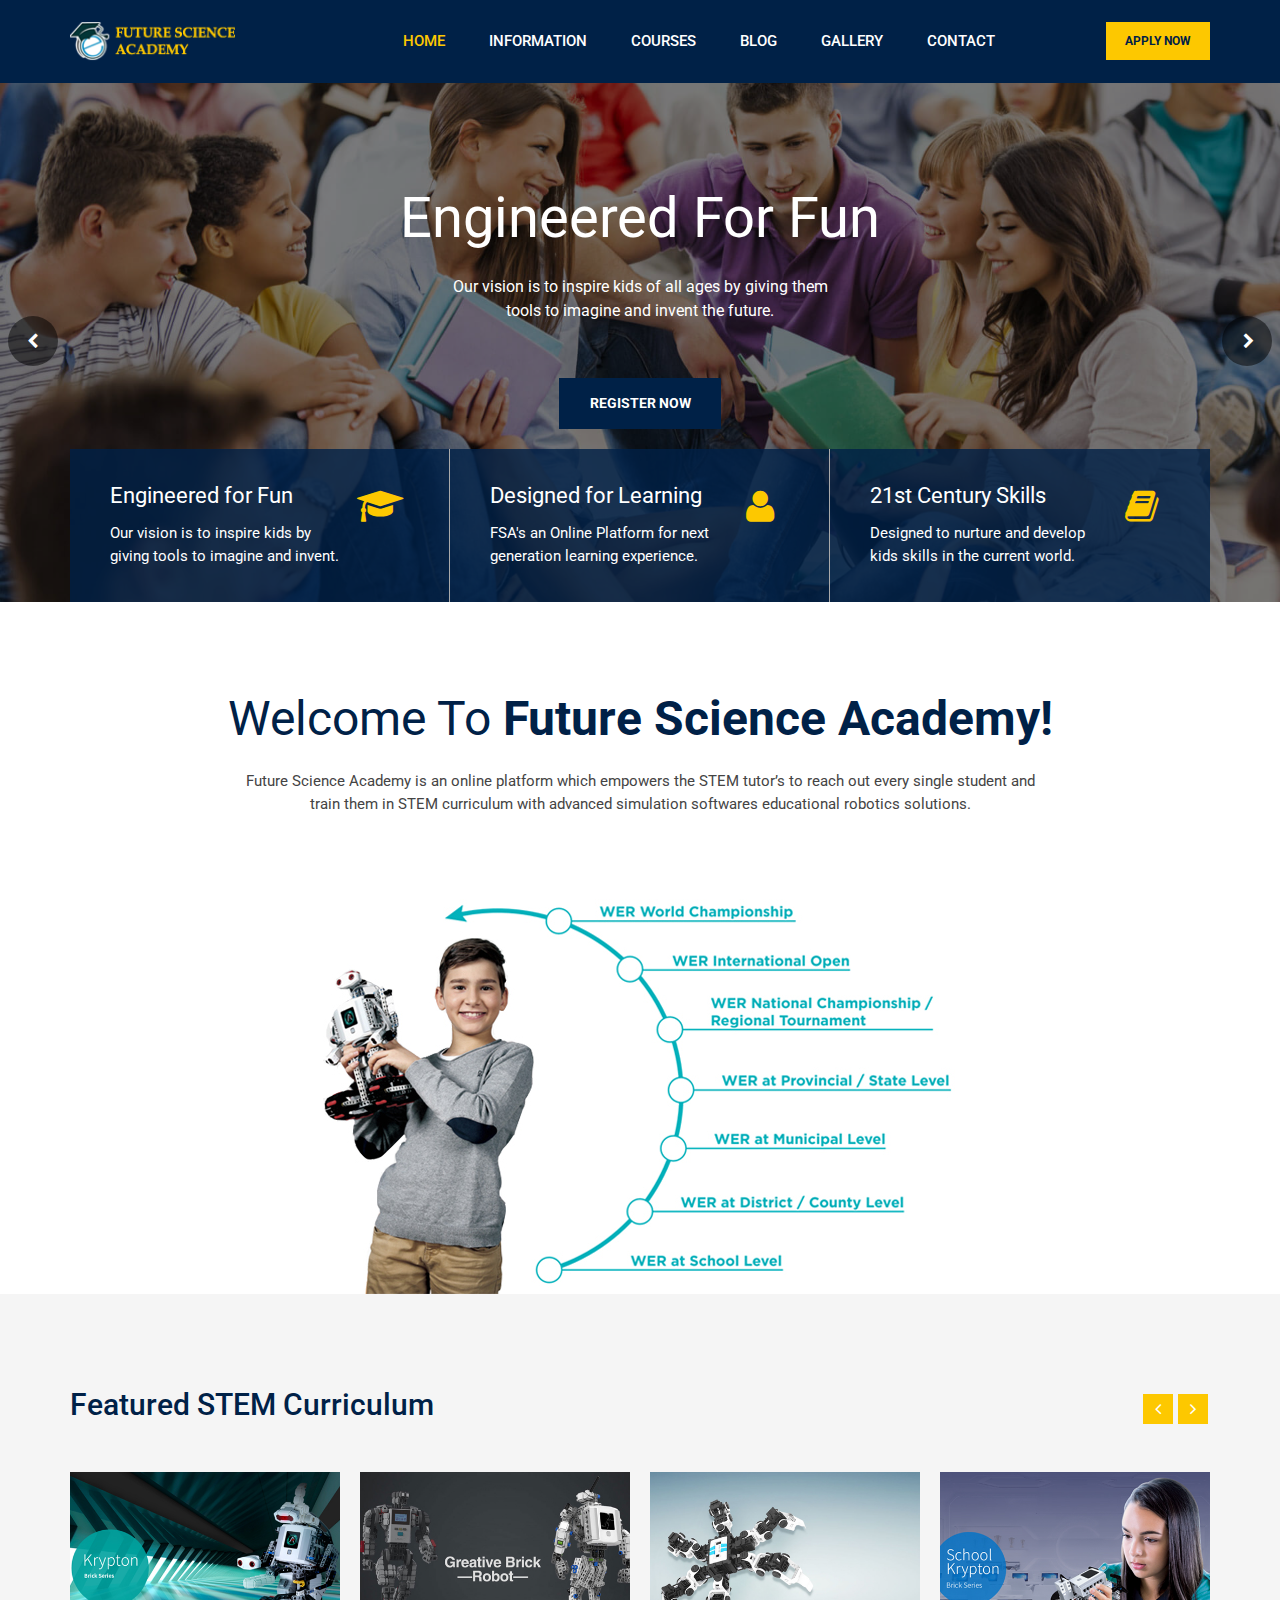
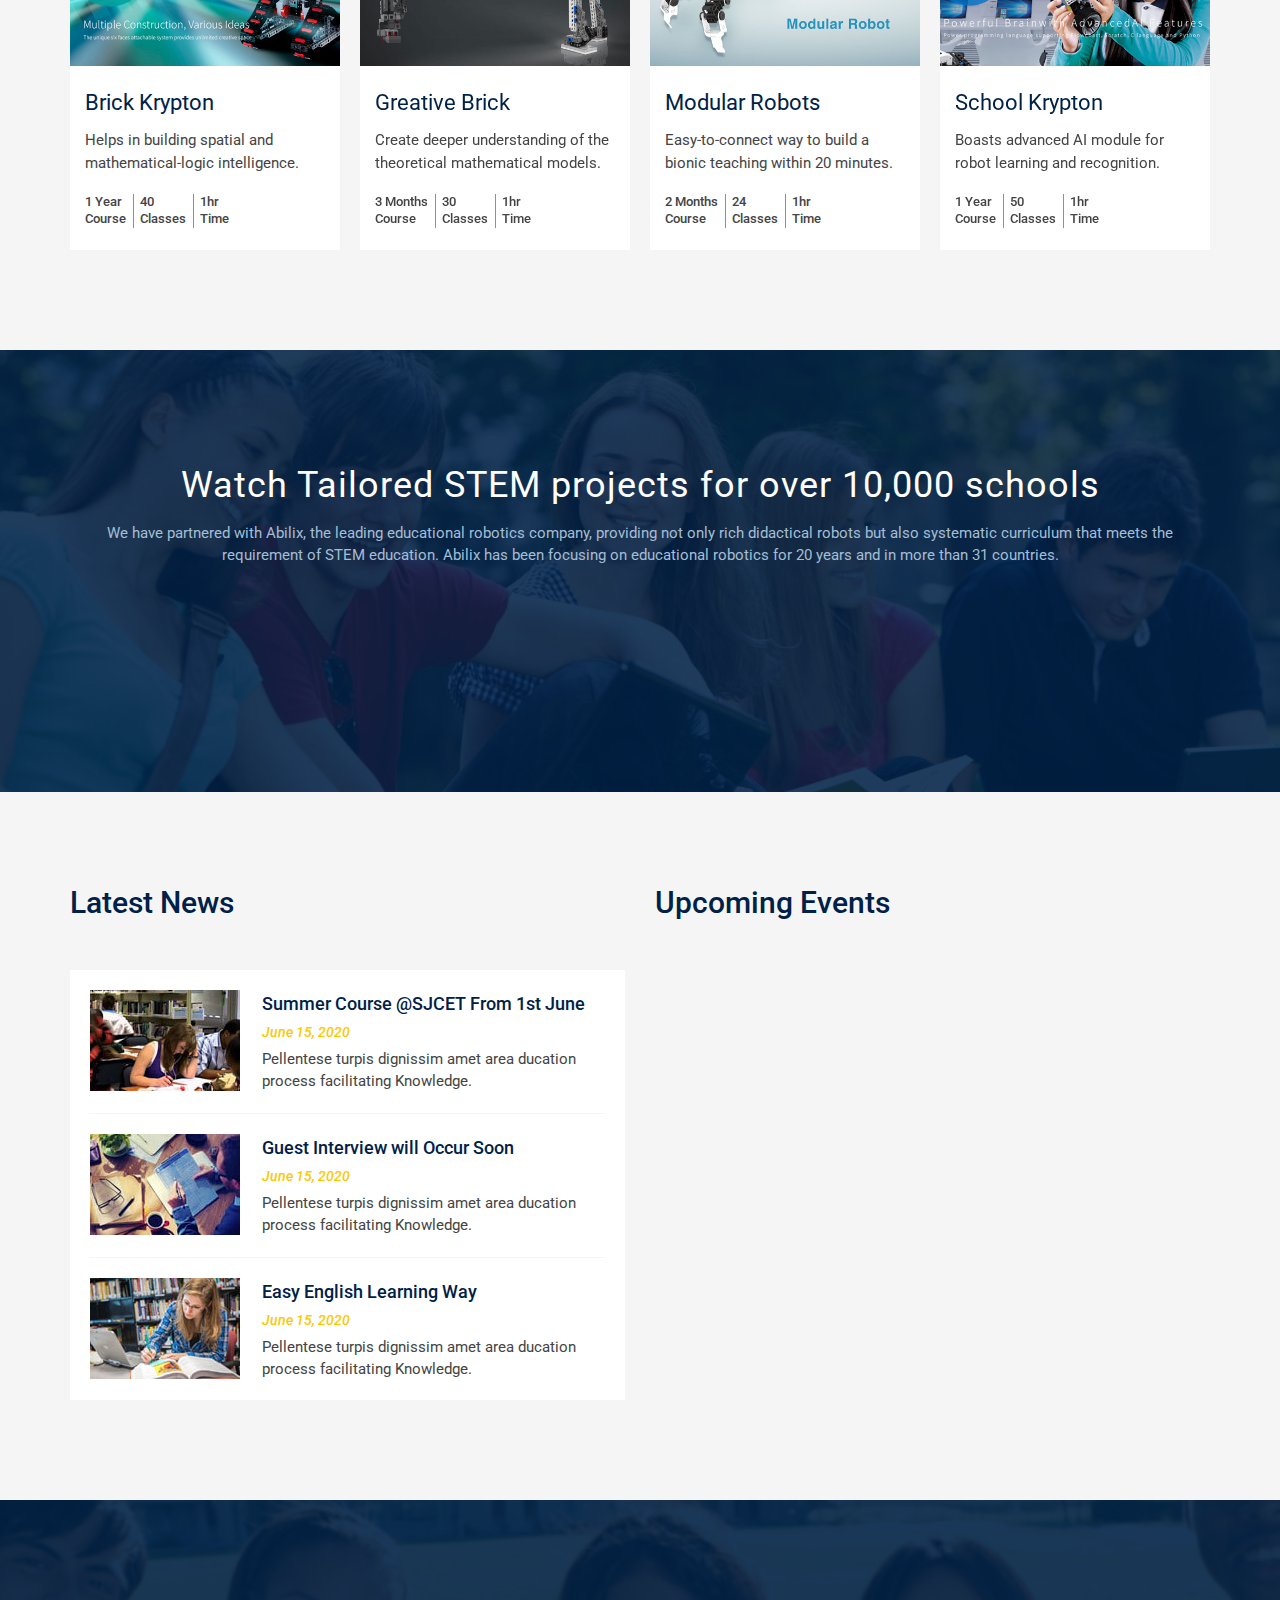
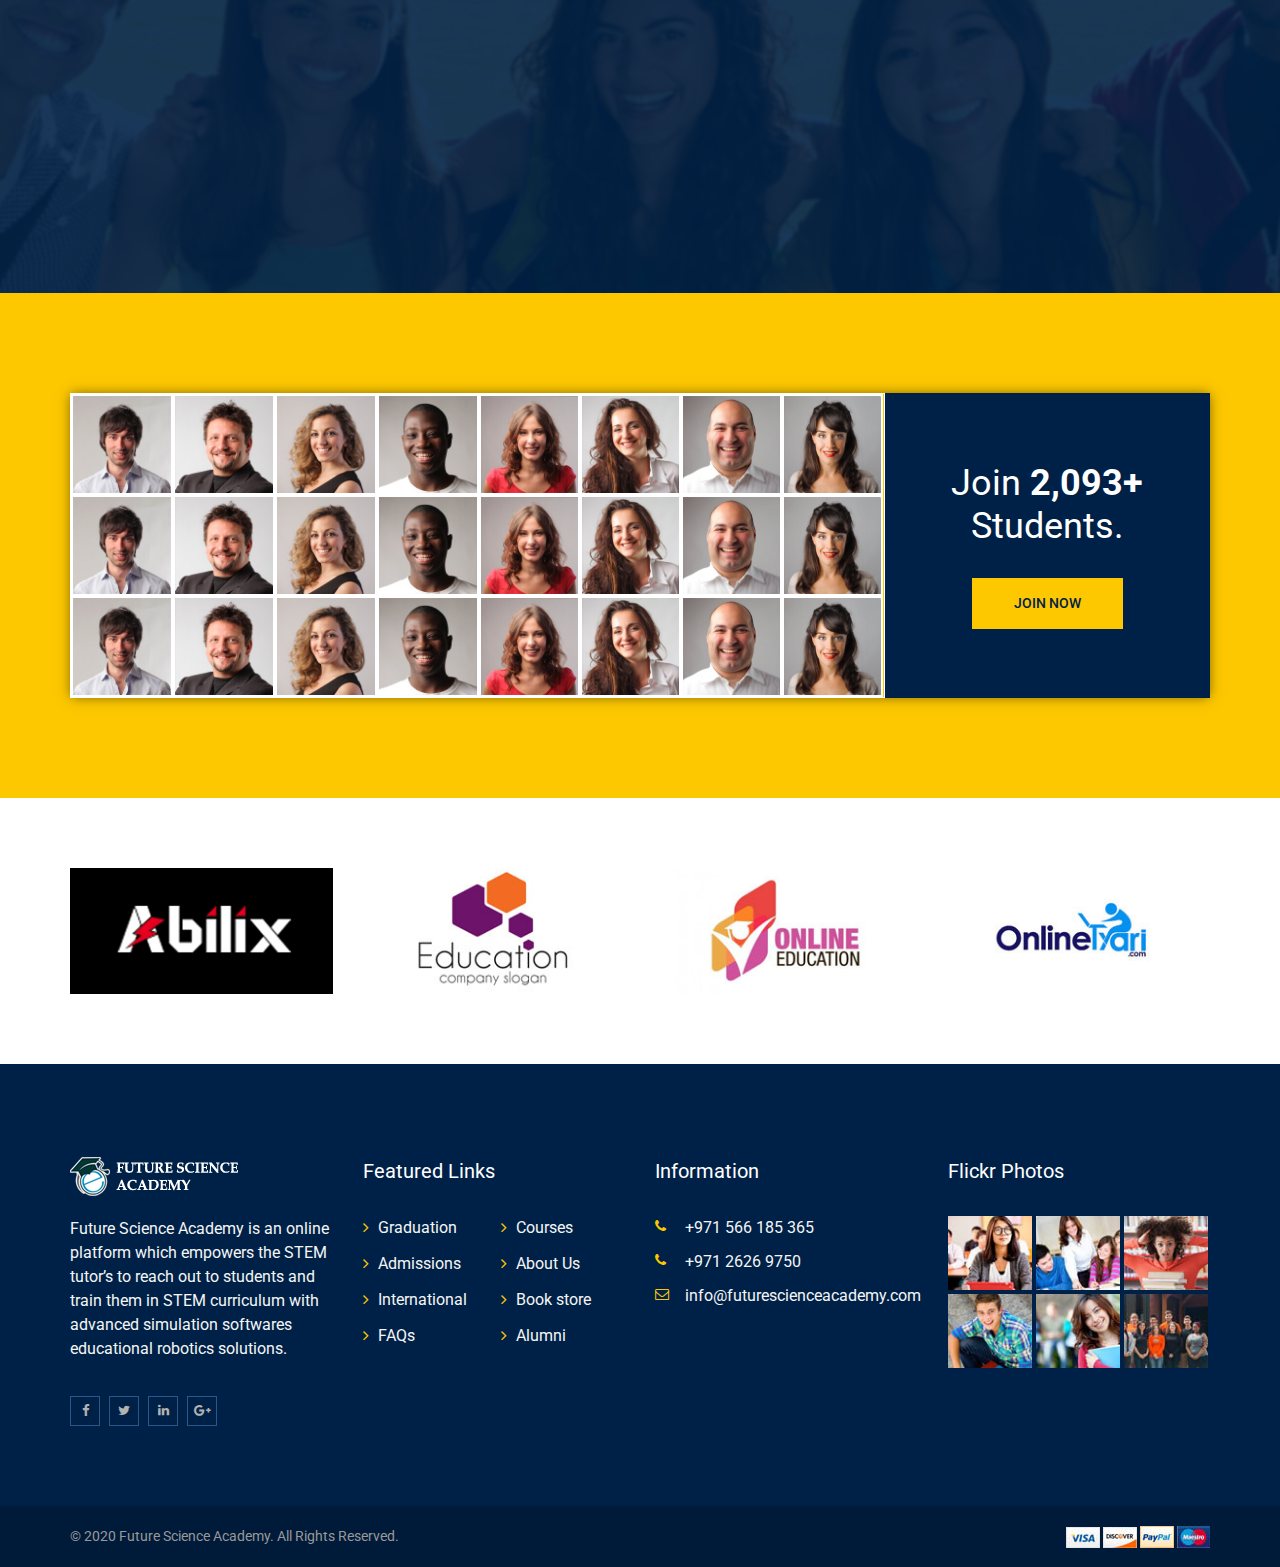
==== commit 3dd27ada: "Commit" ====
--- a/index.html
+++ b/index.html
@@ -203,8 +203,8 @@
                     <div class="row service1-wrapper">
                         <div class="col-lg-4 col-md-4 col-sm-4 col-xs-12 service-box1">
                             <div class="service-box-content">
-                                <h3><a href="#">Scholarship Facility</a></h3>
-                                <p>Eimply dummy text printing ypese tting industry.</p>
+                                <h3><a href="#">Engineered for Fun</a></h3>
+                                <p>Our vision is to inspire kids by giving tools to imagine and invent.</p>
                             </div>
                             <div class="service-box-icon">
                                 <i class="fa fa-graduation-cap" aria-hidden="true"></i>
@@ -212,8 +212,8 @@
                         </div>
                         <div class="col-lg-4 col-md-4 col-sm-4 col-xs-12 service-box1">
                             <div class="service-box-content">
-                                <h3><a href="#">Skilled Lecturers</a></h3>
-                                <p>Eimply dummy text printing ypese tting industry.</p>
+                                <h3><a href="#">Designed for Learning</a></h3>
+                                <p>FSA's an Online Platform for next generation learning experience.</p>
                             </div>
                             <div class="service-box-icon">
                                 <i class="fa fa-user" aria-hidden="true"></i>
@@ -221,8 +221,8 @@
                         </div>
                         <div class="col-lg-4 col-md-4 col-sm-4 col-xs-12 service-box1">
                             <div class="service-box-content">
-                                <h3><a href="#">Book Library & Store</a></h3>
-                                <p>Eimply dummy text printing ypese tting industry.</p>
+                                <h3><a href="#">21st Century Skills</a></h3>
+                                <p>Designed to nurture and develop kids skills in the current world.</p>
                             </div>
                             <div class="service-box-icon">
                                 <i class="fa fa-book" aria-hidden="true"></i>
@@ -770,7 +770,7 @@
                             <div class="footer-box">
                                 <a href="index.html"><img class="img-responsive" src="img/logo-footer.png" alt="logo"></a>
                                 <div class="footer-about">
-                                    <p>Future Science Academy is an online platform which empowers the STEM tutor’s to reach out every single student and train them in STEM curriculum with advanced simulation softwares educational robotics solutions.</p>
+                                    <p>Future Science Academy is an online platform which empowers the STEM tutor’s to reach out to students and train them in STEM curriculum with advanced simulation softwares educational robotics solutions.</p>
                                 </div>
                                 <ul class="footer-social">
                                     <li><a href="https://www.facebook.com/futurescienceacademy.edu"><i class="fa fa-facebook" aria-hidden="true"></i></a></li>
@@ -811,17 +811,6 @@
 									<li><i class="fa fa-phone" aria-hidden="true"></i><a href="tel:+97126269750">+971 2626 9750 </a></li>
                                     <li><i class="fa fa-envelope-o" aria-hidden="true"></i>info@futurescienceacademy.com</li>
                                 </ul>
-                                <div class="newsletter-area">
-                                    <h3>Newsletter</h3>
-                                    <div class="input-group stylish-input-group">
-                                        <input type="text" placeholder="Enter your e-mail here" class="form-control">
-                                        <span class="input-group-addon">
-                                                <button type="submit">
-                                                    <i class="fa fa-paper-plane" aria-hidden="true"></i>
-                                                </button>  
-                                            </span>
-                                    </div>
-                                </div>
                             </div>
                         </div>
                         <div class="col-lg-3 col-md-3 col-sm-6 col-xs-12">
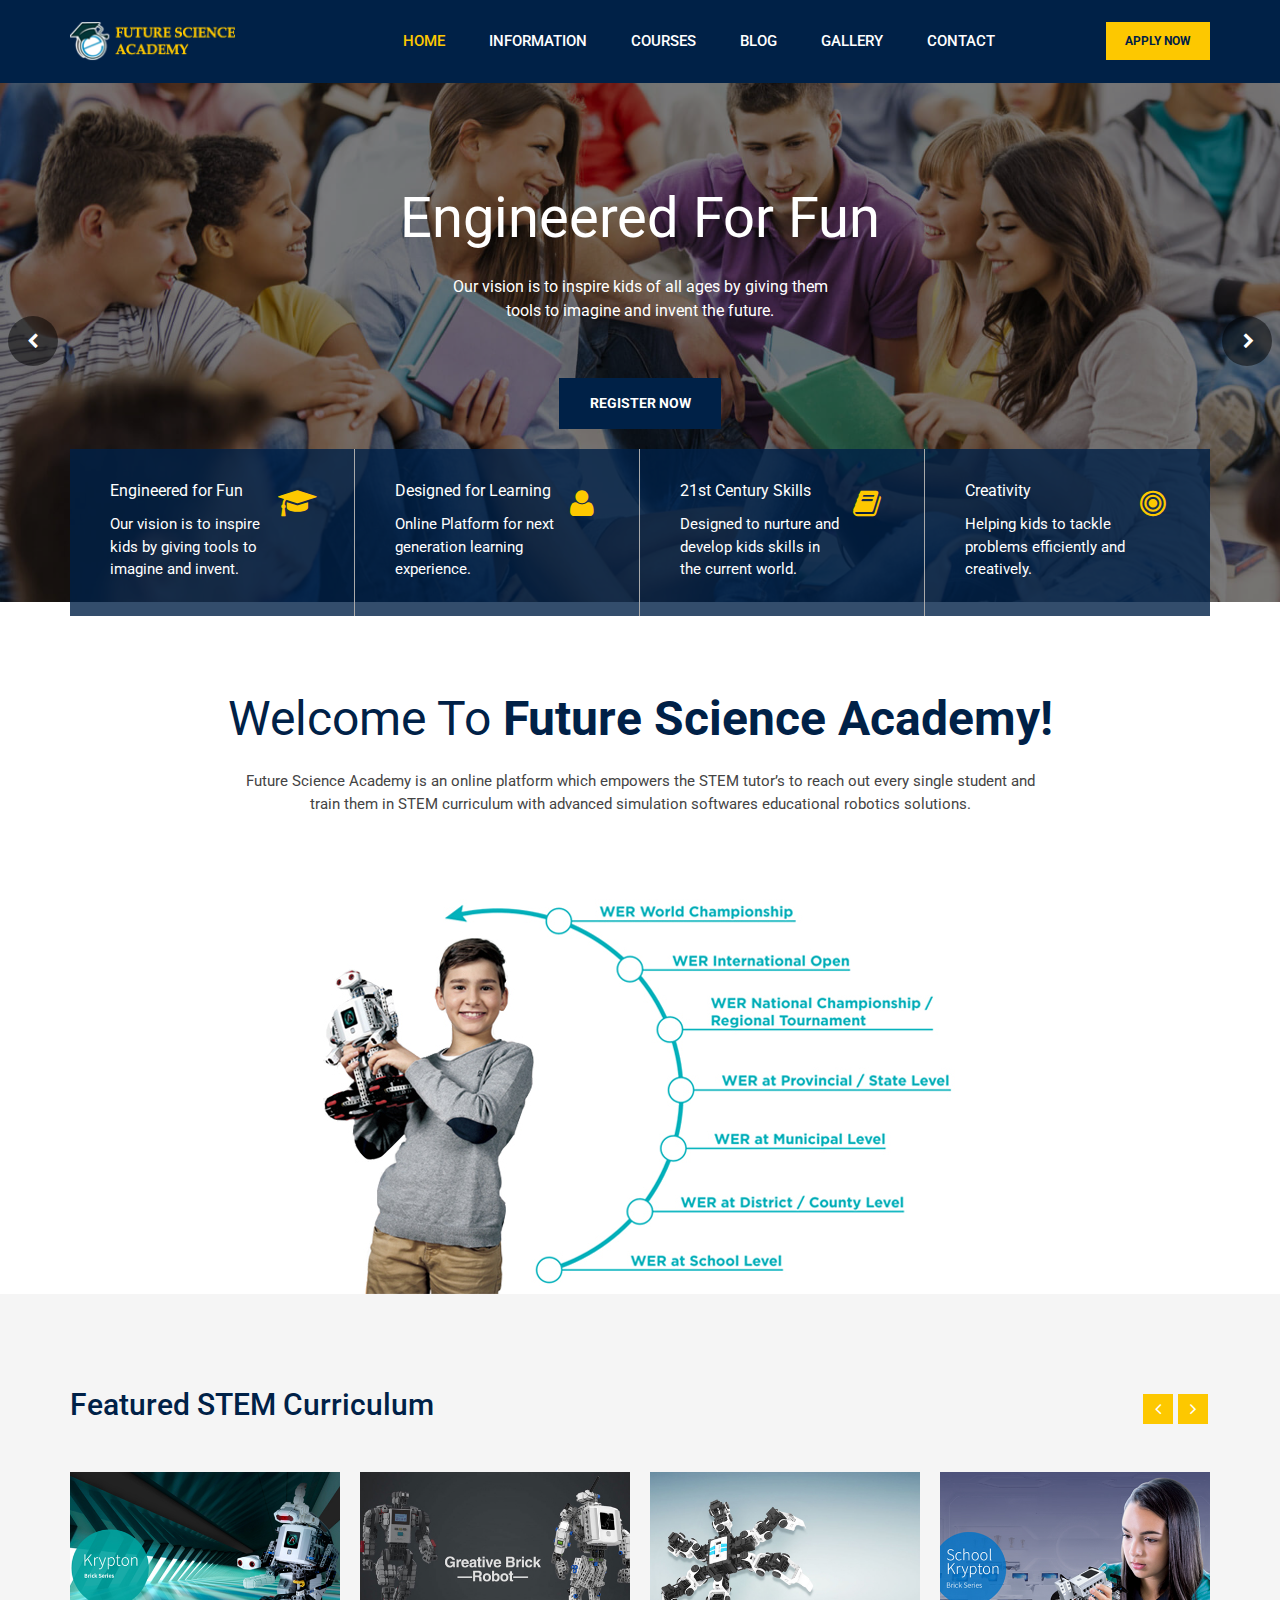
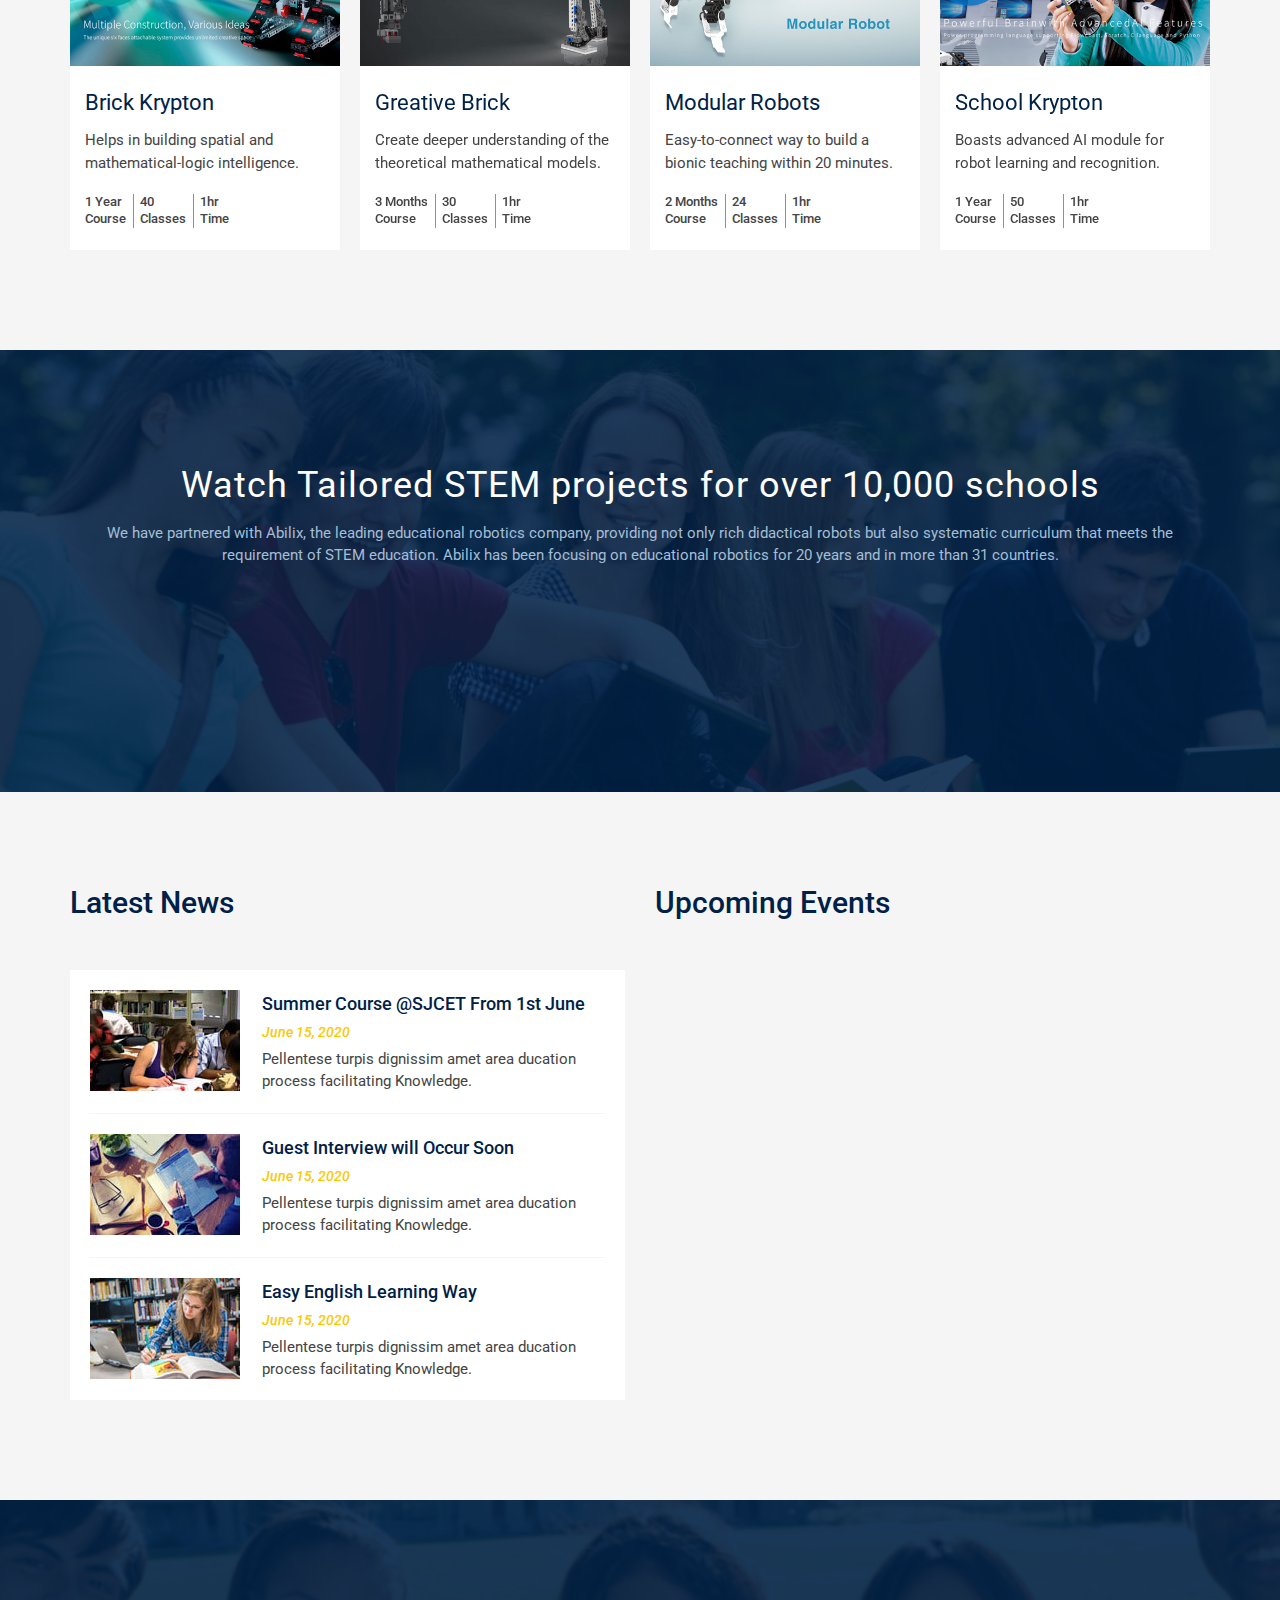
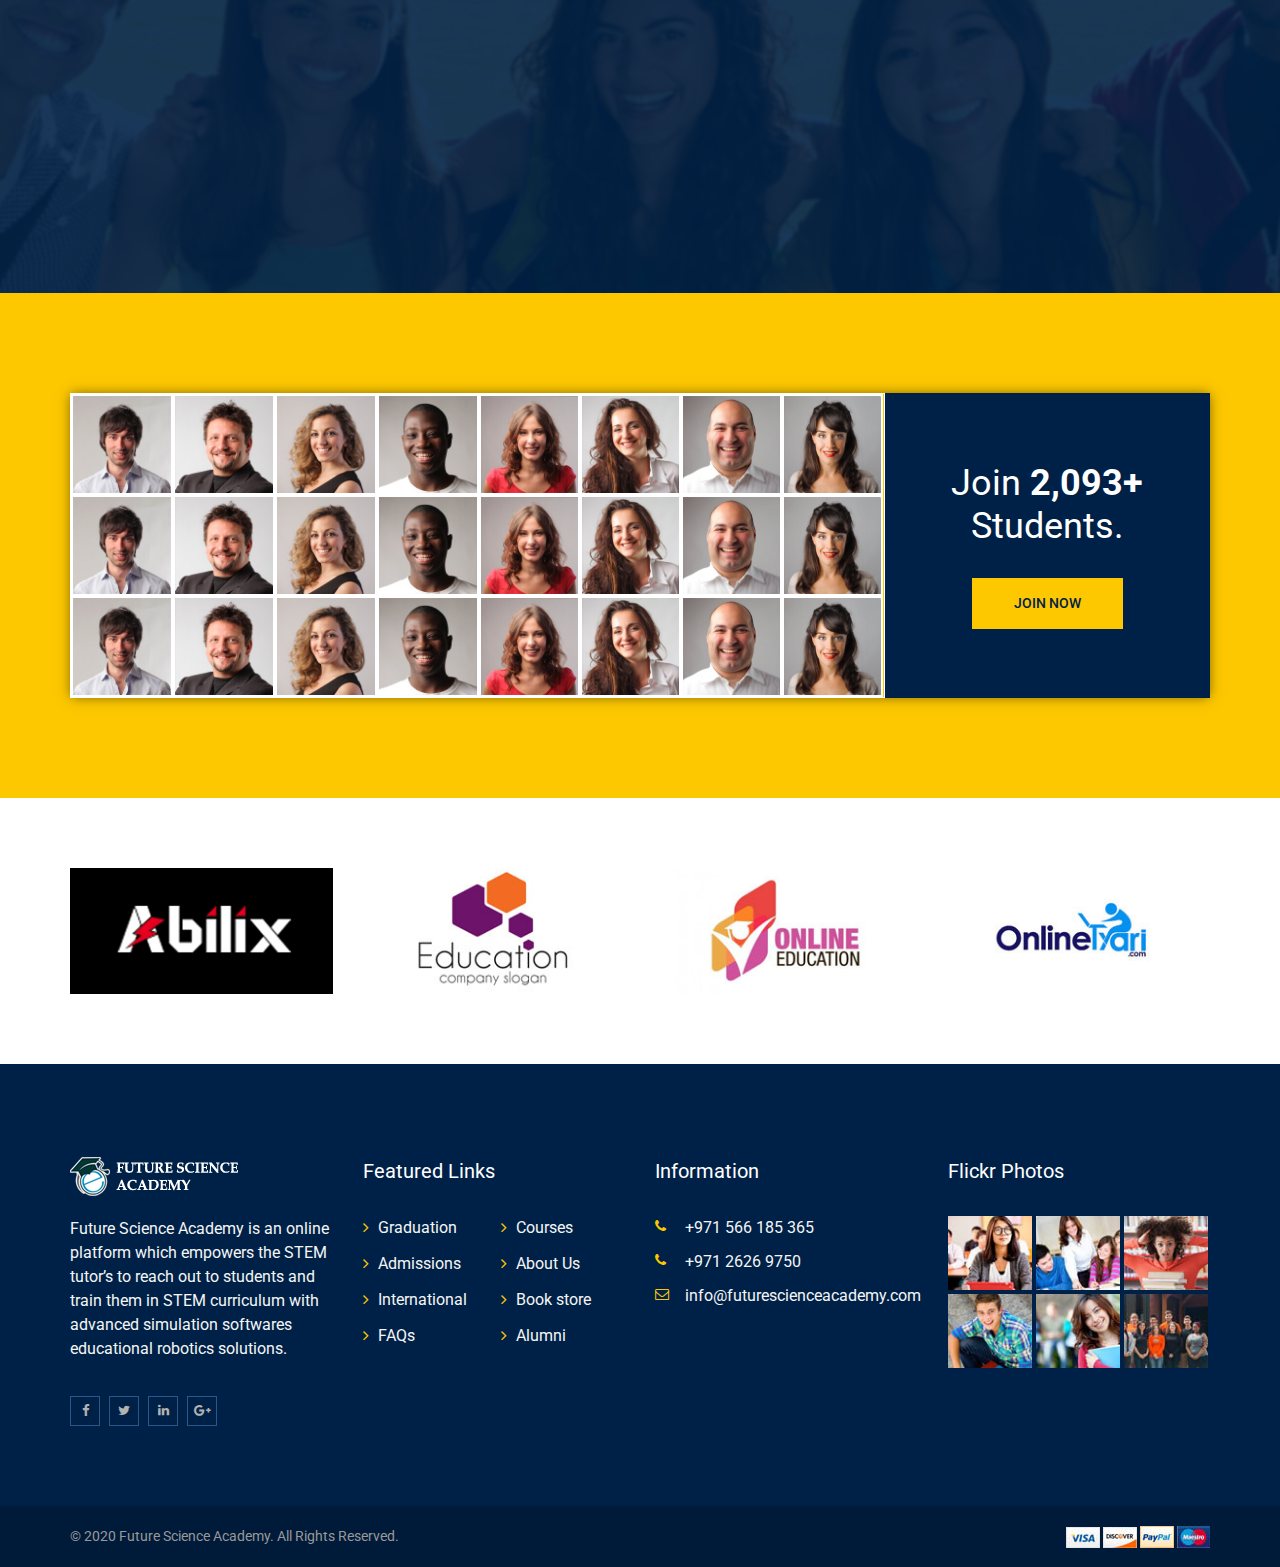
==== commit ac4df0b9: "Commit" ====
--- a/index.html
+++ b/index.html
@@ -201,7 +201,7 @@
             <div class="service1-inner-area">
                 <div class="container">
                     <div class="row service1-wrapper">
-                        <div class="col-lg-4 col-md-4 col-sm-4 col-xs-12 service-box1">
+                        <div class="col-lg-3 col-md-3 col-sm-3 col-xs-12 service-box1">
                             <div class="service-box-content">
                                 <h3><a href="#">Engineered for Fun</a></h3>
                                 <p>Our vision is to inspire kids by giving tools to imagine and invent.</p>
@@ -210,22 +210,31 @@
                                 <i class="fa fa-graduation-cap" aria-hidden="true"></i>
                             </div>
                         </div>
-                        <div class="col-lg-4 col-md-4 col-sm-4 col-xs-12 service-box1">
+                        <div class="col-lg-3 col-md-3 col-sm-3 col-xs-12 service-box1">
                             <div class="service-box-content">
                                 <h3><a href="#">Designed for Learning</a></h3>
-                                <p>FSA's an Online Platform for next generation learning experience.</p>
+                                <p>Online Platform for next generation learning experience.</p>
                             </div>
                             <div class="service-box-icon">
                                 <i class="fa fa-user" aria-hidden="true"></i>
                             </div>
                         </div>
-                        <div class="col-lg-4 col-md-4 col-sm-4 col-xs-12 service-box1">
+                        <div class="col-lg-3 col-md-3 col-sm-3 col-xs-12 service-box1">
                             <div class="service-box-content">
                                 <h3><a href="#">21st Century Skills</a></h3>
                                 <p>Designed to nurture and develop kids skills in the current world.</p>
                             </div>
                             <div class="service-box-icon">
                                 <i class="fa fa-book" aria-hidden="true"></i>
+                            </div>
+                        </div>
+						<div class="col-lg-3 col-md-3 col-sm-3 col-xs-12 service-box1">
+                            <div class="service-box-content">
+                                <h3><a href="#">Creativity</a></h3>
+                                <p>Helping kids to tackle problems efficiently and creatively.</p>
+                            </div>
+                            <div class="service-box-icon">
+                                <i class="fa fa-bullseye" aria-hidden="true"></i>
                             </div>
                         </div>
                     </div>
--- a/style.css
+++ b/style.css
@@ -3239,7 +3239,7 @@
   flex: 3;
 }
 .service-box1 .service-box-content h3 {
-  font-size: 22px;
+  font-size: 16px;
   margin-bottom: 10px;
 }
 @media (min-width: 992px) and (max-width: 1199px) {
@@ -3269,7 +3269,7 @@
 }
 .service-box1 .service-box-icon i {
   color: #fdc800;
-  font-size: 36px;
+  font-size: 30px;
   -webkit-transform: scale(1);
   transform: scale(1);
   -webkit-transition: all 0.5s ease-out;
